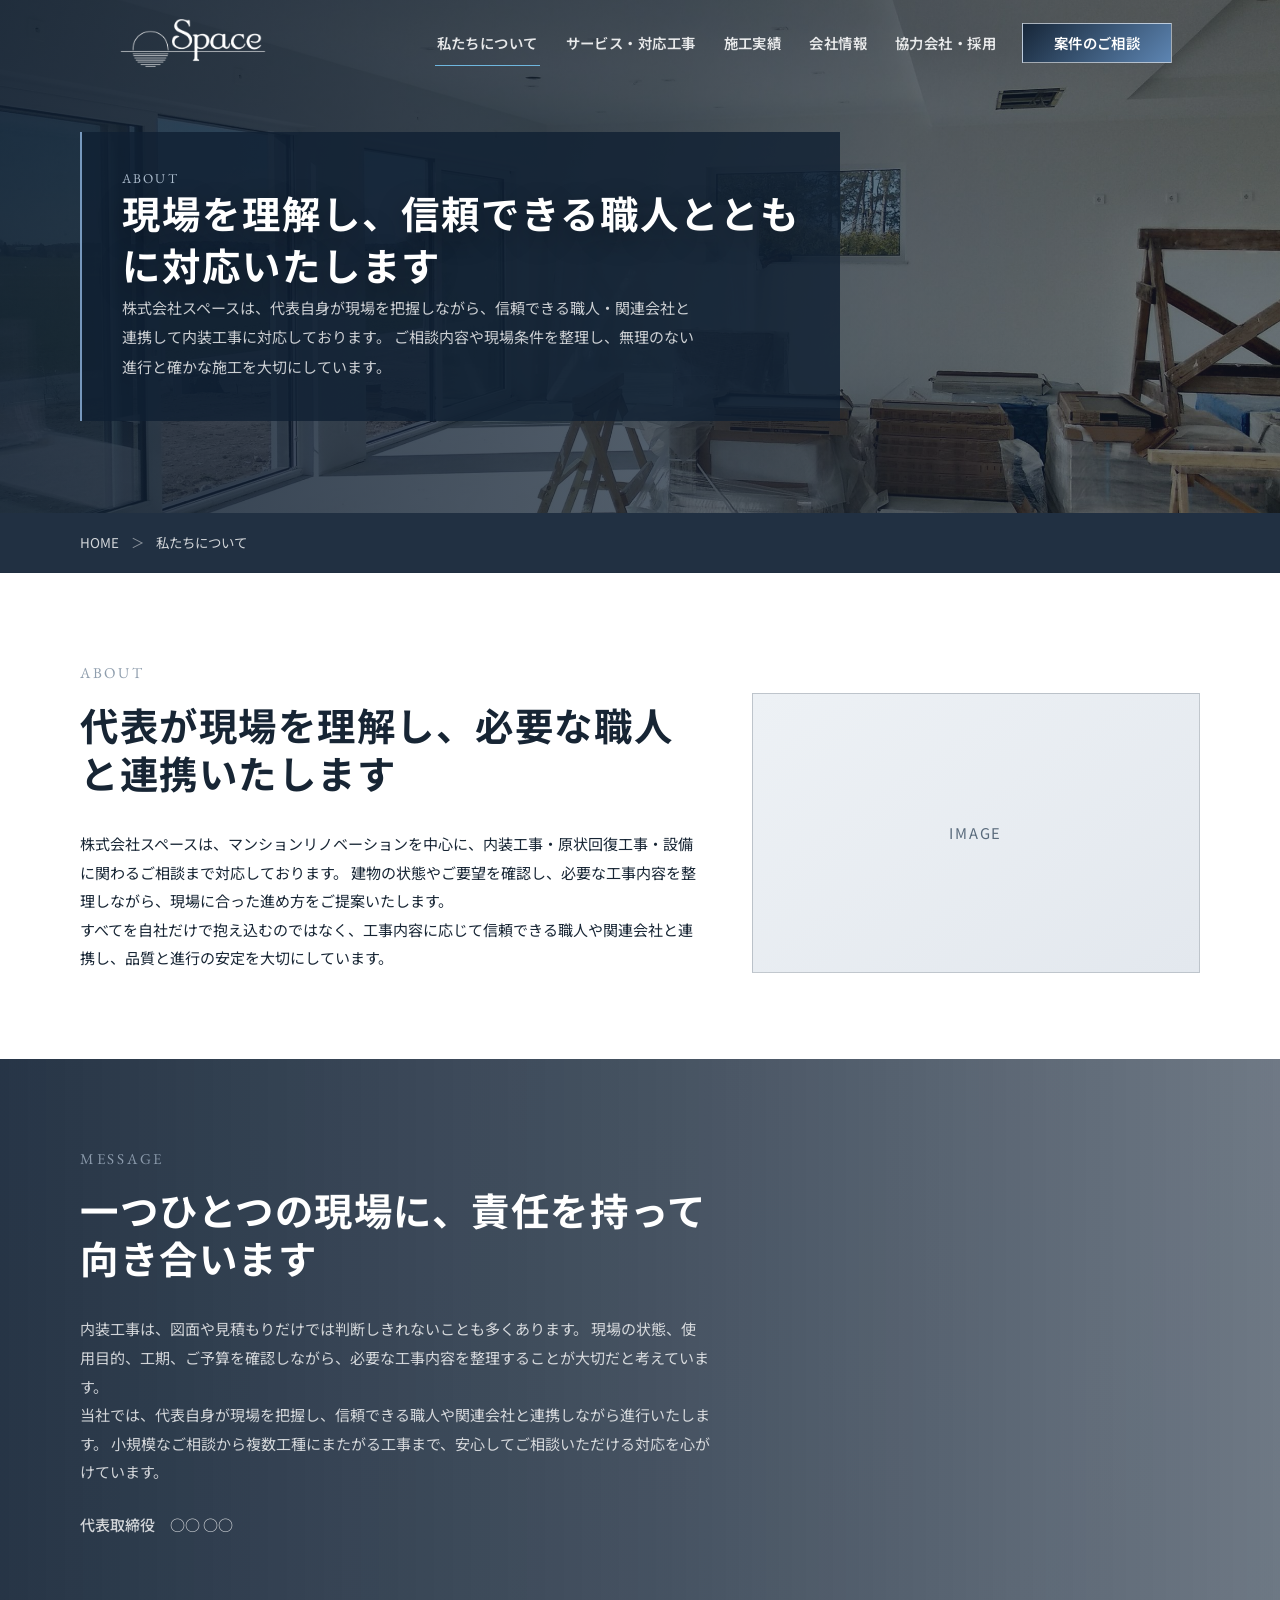
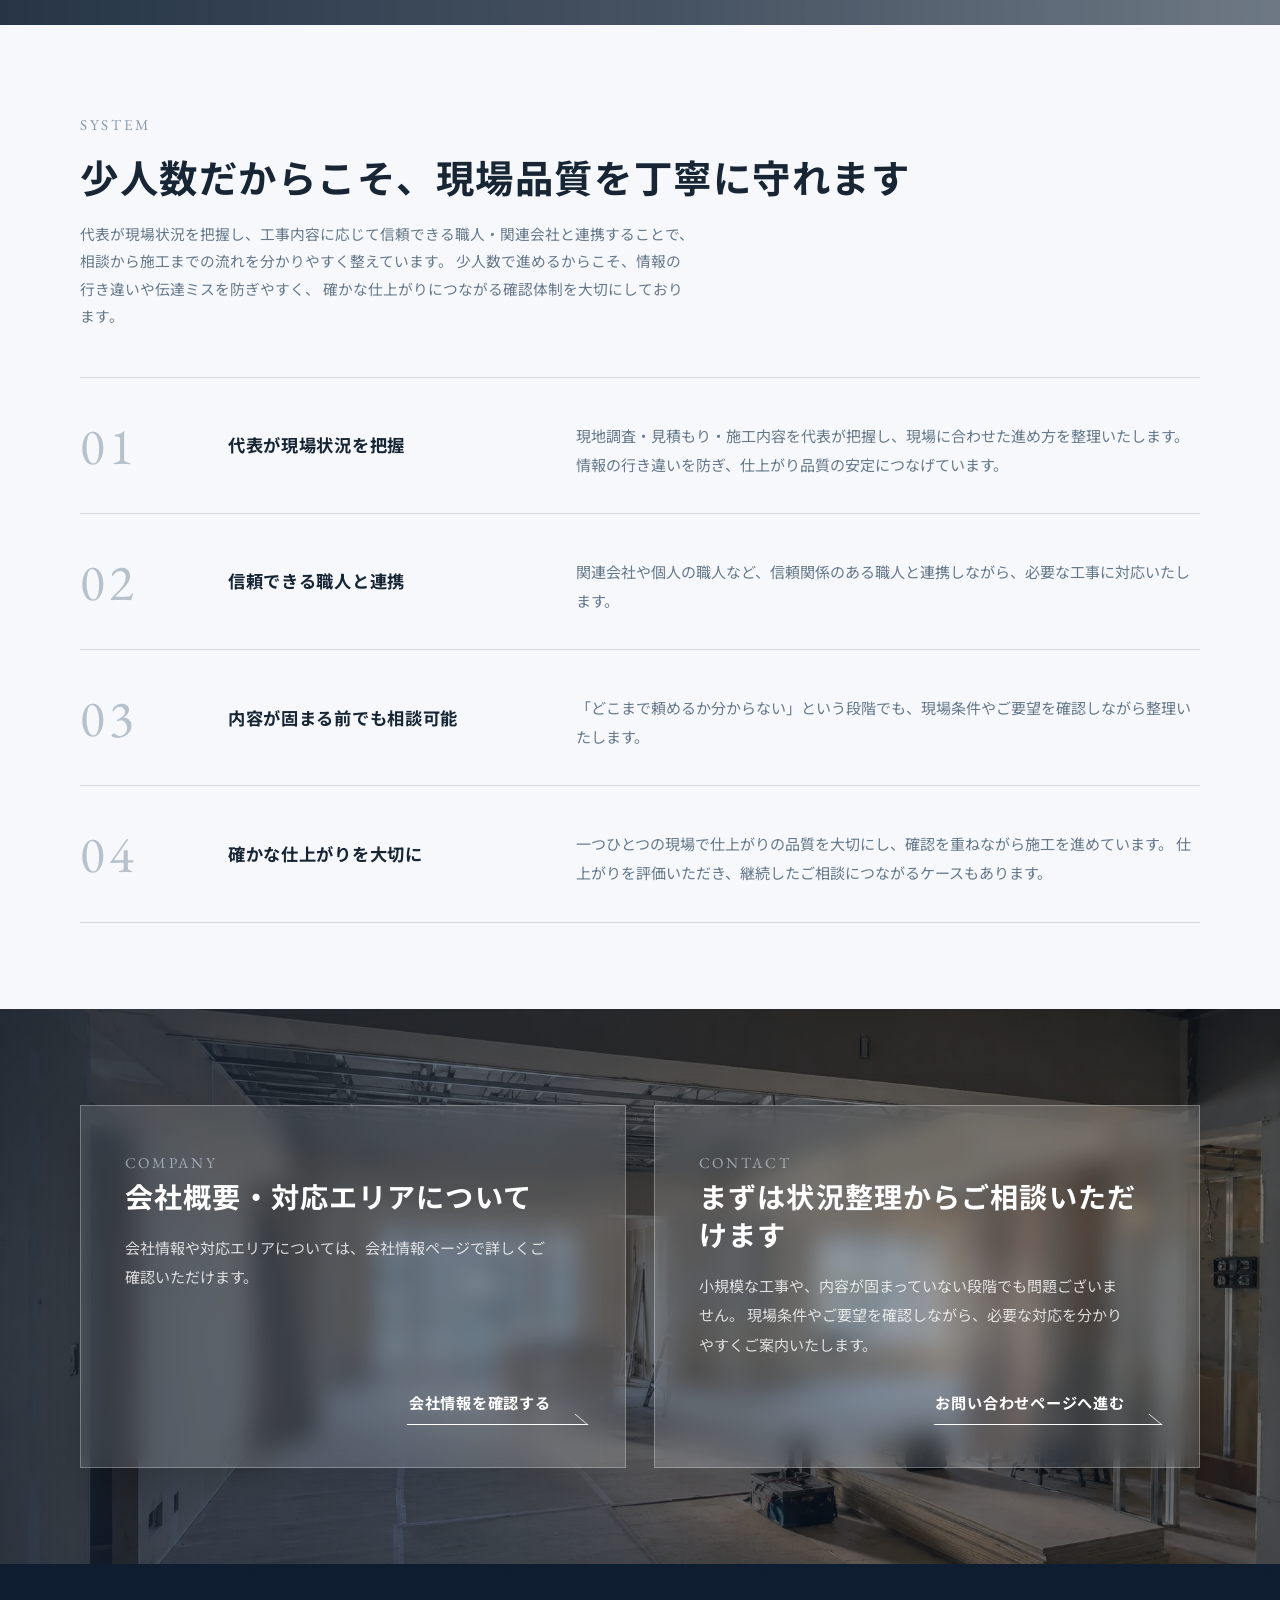
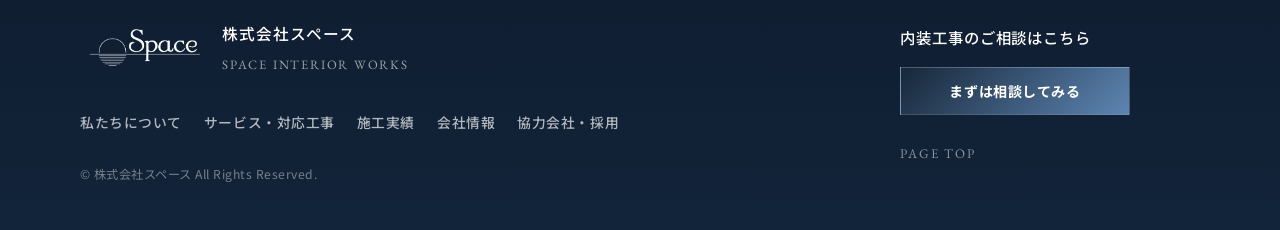
==== about.html @ f7c30cf3 "Add files via upload" ====
<!doctype html>
<html lang="ja">
  <head>
    <meta charset="UTF-8" />
    <meta name="viewport" content="width=device-width, initial-scale=1.0" />
    <title>私たちについて | 株式会社スペース</title>
    <meta
      name="description"
      content="株式会社スペースの現場対応の考え方や体制をご紹介します。ご相談前の不安を減らせるよう、丁寧で誠実な対応方針をお伝えいたします。"
    />

    <link rel="preconnect" href="https://fonts.googleapis.com" />
    <link rel="preconnect" href="https://fonts.gstatic.com" crossorigin />
    <link
      href="https://fonts.googleapis.com/css2?family=Noto+Sans+JP:wght@400;500;700&family=EB+Garamond:wght@400;500;700&display=swap"
      rel="stylesheet"
    />

    <link rel="icon" href="images/favicon/favicon.ico" sizes="any" />
    <link rel="icon" href="images/favicon/favicon.svg" type="image/svg+xml" />
    <link rel="apple-touch-icon" href="images/favicon/apple-touch-icon.png" />

    <link rel="stylesheet" href="css/reset.min.css" />
    <link rel="stylesheet" href="css/base.css" />
    <link rel="stylesheet" href="css/layout.css" />
    <link rel="stylesheet" href="css/components.css" />
    <link rel="stylesheet" href="css/pages.css" />
    <link rel="stylesheet" href="css/responsive.css" />
  </head>

  <body class="about-page">
    <div id="top"></div>
    <div class="page-noise" aria-hidden="true"></div>
    <div class="cursor-glow" aria-hidden="true"></div>

    <header class="site-header">
      <div class="container header-inner">
        <a href="index.html#top" class="brand" aria-label="トップへ戻る">
          <img
            src="images/logo-white.png"
            alt="株式会社スペース"
            class="brand-logo logo-white"
          />
          <img
            src="images/logo.png"
            alt="株式会社スペース"
            class="brand-logo logo-black"
          />
        </a>

        <button
          class="nav-toggle"
          aria-expanded="false"
          aria-controls="global-nav"
          aria-label="メニューを開閉"
        >
          <span></span><span></span><span></span>
        </button>

        <nav class="global-nav" id="global-nav">
          <a href="about.html" class="is-current">私たちについて</a>
          <a href="services.html">サービス・対応工事</a>
          <a href="works.html">施工実績</a>
          <a href="company.html">会社情報</a>
          <a href="partner-recruit.html">協力会社・採用</a>
          <a href="contact.html" class="nav-cta">案件のご相談</a>
        </nav>
      </div>
    </header>

    <main>
      <section class="page-hero page-hero-about">
        <div class="container">
          <div class="page-hero-inner reveal">
            <p class="page-intro-kicker">ABOUT</p>
            <h1 class="page-intro-title">
              現場を理解し、信頼できる職人とともに対応いたします
            </h1>
            <p class="page-intro-text">
              株式会社スペースは、代表自身が現場を把握しながら、信頼できる職人・関連会社と連携して内装工事に対応しております。
              ご相談内容や現場条件を整理し、無理のない進行と確かな施工を大切にしています。
            </p>
          </div>
        </div>
      </section>

      <nav class="breadcrumb" aria-label="パンくずリスト">
        <div class="container breadcrumb-inner">
          <a href="index.html">HOME</a>
          <span>私たちについて</span>
        </div>
      </nav>

      <section class="lower-section">
        <div class="container lower-intro-grid">
          <div>
            <div class="section-heading">
              <p class="eyebrow">ABOUT</p>
              <h2>代表が現場を理解し、必要な職人と連携いたします</h2>
            </div>
            <p>
              株式会社スペースは、マンションリノベーションを中心に、内装工事・原状回復工事・設備に関わるご相談まで対応しております。
              建物の状態やご要望を確認し、必要な工事内容を整理しながら、現場に合った進め方をご提案いたします。
            </p>
            <p>
              すべてを自社だけで抱え込むのではなく、工事内容に応じて信頼できる職人や関連会社と連携し、品質と進行の安定を大切にしています。
            </p>
          </div>

          <div class="image-placeholder" aria-label="画像仮枠">IMAGE</div>
        </div>
      </section>

      <section class="lower-section about-team-bg">
        <div class="container message-layout">
          <div class="message-text">
            <div class="section-heading">
              <p class="eyebrow">MESSAGE</p>
              <h2>一つひとつの現場に、責任を持って向き合います</h2>
            </div>
            <p>
              内装工事は、図面や見積もりだけでは判断しきれないことも多くあります。
              現場の状態、使用目的、工期、ご予算を確認しながら、必要な工事内容を整理することが大切だと考えています。
            </p>
            <p>
              当社では、代表自身が現場を把握し、信頼できる職人や関連会社と連携しながら進行いたします。
              小規模なご相談から複数工種にまたがる工事まで、安心してご相談いただける対応を心がけています。
            </p>
            <p class="message-sign">代表取締役　○○ ○○</p>
          </div>

          <div class="image-placeholder" aria-label="代表画像仮枠">IMAGE</div>
        </div>
      </section>

      <section class="lower-section lower-section-muted">
        <div class="container">
          <div class="section-heading">
            <p class="eyebrow">SYSTEM</p>
            <h2>少人数だからこそ、現場品質を丁寧に守れます</h2>
            <p>
              代表が現場状況を把握し、工事内容に応じて信頼できる職人・関連会社と連携することで、
              相談から施工までの流れを分かりやすく整えています。
              少人数で進めるからこそ、情報の行き違いや伝達ミスを防ぎやすく、
              確かな仕上がりにつながる確認体制を大切にしております。
            </p>
          </div>

          <div class="about-system-grid">
            <article>
              <span>01</span>
              <h3>代表が現場状況を把握</h3>
              <p>
                現地調査・見積もり・施工内容を代表が把握し、現場に合わせた進め方を整理いたします。
                情報の行き違いを防ぎ、仕上がり品質の安定につなげています。
              </p>
            </article>

            <article>
              <span>02</span>
              <h3>信頼できる職人と連携</h3>
              <p>
                関連会社や個人の職人など、信頼関係のある職人と連携しながら、必要な工事に対応いたします。
              </p>
            </article>

            <article>
              <span>03</span>
              <h3>内容が固まる前でも相談可能</h3>
              <p>
                「どこまで頼めるか分からない」という段階でも、現場条件やご要望を確認しながら整理いたします。
              </p>
            </article>

            <article>
              <span>04</span>
              <h3>確かな仕上がりを大切に</h3>
              <p>
                一つひとつの現場で仕上がりの品質を大切にし、確認を重ねながら施工を進めています。
                仕上がりを評価いただき、継続したご相談につながるケースもあります。
              </p>
            </article>
          </div>
        </div>
      </section>

      <section class="lower-next-cta lower-next-cta-about">
        <div class="container lower-next-cta-grid">
          <article class="lower-next-card reveal">
            <p class="eyebrow">COMPANY</p>
            <h2>会社概要・対応エリアについて</h2>
            <p>
              会社情報や対応エリアについては、会社情報ページで詳しくご確認いただけます。
            </p>
            <a href="company.html" class="arrow-link-underline">
              会社情報を確認する
            </a>
          </article>

          <article class="lower-next-card reveal delay-1">
            <p class="eyebrow">CONTACT</p>
            <h2>まずは状況整理からご相談いただけます</h2>
            <p>
              小規模な工事や、内容が固まっていない段階でも問題ございません。
              現場条件やご要望を確認しながら、必要な対応を分かりやすくご案内いたします。
            </p>
            <a href="contact.html" class="arrow-link-underline">
              お問い合わせページへ進む
            </a>
          </article>
        </div>
      </section>
    </main>

    <a href="#top" class="to-top" aria-label="ページ上部へ戻る">
      <span class="to-top-icon" aria-hidden="true">↑</span>
      <span class="to-top-text">TOP</span>
    </a>

    <footer class="site-footer">
      <div class="container footer-inner">
        <div class="footer-main">
          <div class="footer-brand">
            <img
              src="images/logo-white.png"
              class="footer-logo"
              alt="株式会社スペース"
            />
            <div class="footer-brand-text">
              <strong>株式会社スペース</strong>
              <p>SPACE INTERIOR WORKS</p>
            </div>
          </div>

          <nav class="footer-nav">
            <a href="about.html">私たちについて</a>
            <a href="services.html">サービス・対応工事</a>
            <a href="works.html">施工実績</a>
            <a href="company.html">会社情報</a>
            <a href="partner-recruit.html">協力会社・採用</a>
          </nav>

          <p class="footer-copy">© 株式会社スペース All Rights Reserved.</p>
        </div>

        <div class="footer-cta">
          <p>内装工事のご相談はこちら</p>
          <a href="contact.html" class="btn btn-primary">まずは相談してみる</a>
          <a href="#top" class="footer-top">PAGE TOP</a>
        </div>
      </div>
    </footer>

    <script src="js/main.js"></script>
  </body>
</html>
---- css/base.css ----
@charset "UTF-8";

:root {
  /* ベースカラー */
  --accent-blue: #2f7ebd;
  --accent-blue-soft: #6fb7df;

  /* グラデーション（信頼寄り） */
  --grad-soft: linear-gradient(
    120deg,
    #ffffff 0%,
    #eef7ff 35%,
    #f2f0ff 70%,
    #ffffff 100%
  );

  --grad-light: linear-gradient(120deg, #f7fbff 0%, #edf5fb 50%, #f6f3ff 100%);

  --grad-accent: linear-gradient(
    120deg,
    rgba(215, 244, 239, 0.7) 0%,
    rgba(232, 246, 255, 0.85) 40%,
    rgba(217, 216, 255, 0.65) 80%,
    #ffffff 100%
  );

  --bg: #f3f5f7;
  --bg-2: #e7ebef;
  --surface: rgba(255, 255, 255, 0.84);
  --surface-strong: #ffffff;
  --text: #172534;
  --muted: #66788a;
  --line: rgba(23, 37, 52, 0.1);
  --line-strong: rgba(23, 37, 52, 0.16);
  --primary: #c9d4de;
  --primary-deep: #5f748a;
  --navy: #102033;
  --navy-soft: #16304d;
  --shadow: 0 20px 48px rgba(16, 32, 51, 0.1);
  --shadow-soft: 0 10px 28px rgba(16, 32, 51, 0.07);
  --radius: 0px;
  --radius-lg: 0px;
  --container: min(1120px, calc(100% - 40px));
  --font-sans: "Noto Sans JP", sans-serif;
  --font-serif: "EB Garamond", "Garamond", "Times New Roman", serif;

  --fs-section-heading-h2: clamp(2rem, 3.2vw, 3.1rem);
  --fs-hero-title: clamp(2.6rem, 3.6vw, 4.2rem);
  --fs-page-title: clamp(2.2rem, 3.6vw, 3.4rem);
  --fs-social-title: clamp(1.45rem, 2.4vw, 1.9rem);
}

* {
  box-sizing: border-box;
}

html {
  scroll-behavior: smooth;
}

body {
  margin: 0;
  font-family: var(--font-sans);
  font-size: 15px;
  color: var(--text);
  background:
    radial-gradient(
      circle at top left,
      rgba(120, 138, 156, 0.1),
      transparent 30%
    ),
    linear-gradient(180deg, #f8f9fb 0%, #eef1f4 52%, #f3f5f7 100%);
  overflow-x: hidden;
  line-height: 1.75;
}

h1,
h2,
h3,
.section-heading h1,
.section-heading h2,
.page-intro-title,
.cta-final h2 {
  font-family: var(--font-sans);
  font-weight: 500;
  letter-spacing: 0.03em;
}

h1 {
  font-weight: 500;
}

h2 {
  font-weight: 500;
}

h3 {
  font-weight: 400;
}

p {
  line-height: 1.8;
}

a {
  color: inherit;
  text-decoration: none;
}

img {
  max-width: 100%;
  display: block;
}

button,
input,
select,
textarea {
  font: inherit;
}

button {
  cursor: pointer;
}

svg {
  width: 100%;
  height: 100%;
  display: block;
}

svg,
svg * {
  stroke: currentColor;
  stroke-width: 1.7;
  stroke-linecap: round;
  stroke-linejoin: round;
}

/* =========================
  共通テキスト
========================= */
.eyebrow {
  margin: 0 0 12px;
  font-family: var(--font-serif);
  font-size: 0.78rem;
  font-weight: 400;
  letter-spacing: 0.18em;
  color: var(--primary-deep);
  text-transform: uppercase;
  opacity: 0.7;
}

.section-heading {
  margin-bottom: 42px;
}

.section-heading h1 {
  margin: 0;
  font-size: var(--fs-page-title);
  line-height: 1.08;
  font-weight: 800;
  letter-spacing: 0.05em;
}

.section-heading h2 {
  margin: 0;
  font-size: var(--fs-section-heading-h2);
  line-height: 1.18;
  font-weight: 700;
  letter-spacing: 0.04em;
}

.section-heading p:not(.eyebrow) {
  margin-top: 16px;
  max-width: 78ch;
  font-size: 0.92rem;
  color: var(--muted);
  line-height: 1.85;
}

.section-heading p {
  font-size: 0.92rem;
}

.section-heading p,
.company-note,
.contact-subnote,
.form-note {
  text-wrap: pretty;
}
---- css/layout.css ----
@charset "UTF-8";

/* ===== layout.css ===== */

/* =========================
  レイアウト補助
========================= */
.hero-points li,
.partner-points li {
  display: flex;
  align-items: center;
  gap: 8px;
}

.faq-item h3 {
  display: flex;
  align-items: flex-start;
  gap: 10px;
}

/* =========================
  背景ノイズ
========================= */
.page-noise {
  position: fixed;
  inset: 0;
  pointer-events: none;
  opacity: 0.04;
  background-image: radial-gradient(#102033 0.5px, transparent 0.5px);
  background-size: 12px 12px;
  z-index: 0;
}

.cursor-glow {
  position: fixed;
  width: 240px;
  height: 240px;
  background: radial-gradient(
    circle,
    rgba(132, 180, 225, 0.16),
    transparent 68%
  );
  pointer-events: none;
  transform: translate(-50%, -50%);
  z-index: 0;
  opacity: 0.22;
  transition: opacity 0.2s ease;
}

.container {
  width: var(--container);
  margin: 0 auto;
  position: relative;
  z-index: 1;
}

/* =========================
  基本セクション余白
========================= */
.section {
  padding: 104px 0;
}

.section-sm {
  padding: 64px 0 80px;
}

.strength {
  padding: 84px 0;
  background: linear-gradient(180deg, #ffffff 0%, #f8fafc 100%);
}

.cta-final {
  padding: 104px 0 64px;
  text-align: center;
}

/* =========================
  ページ冒頭共通
========================= */
.page-intro-layout {
  display: grid;
  grid-template-columns: 1.05fr 0.95fr;
  gap: 36px;
  align-items: center;
  margin-top: 30px;
}

.page-intro-copy {
  display: flex;
  flex-direction: column;
  gap: 14px;
  min-width: 0;
}

.page-intro-kicker {
  margin: 0 0 2px;
  font-family: var(--font-serif);
  font-size: 0.84rem;
  line-height: 1;
  letter-spacing: 0.16em;
  color: var(--primary-deep);
  text-transform: uppercase;
}

.page-intro-title {
  margin: 0;
  font-size: 2.4rem;
  line-height: 1.35;
  font-weight: 700;
  letter-spacing: 0.05em;
  color: var(--text);
}

.page-intro-text {
  margin: 2px 0 0;
  max-width: 72ch;
  color: var(--muted);
  line-height: 1.95;
}

.page-intro-visual {
  position: relative;
  min-height: 340px;
  overflow: hidden;
  background: rgba(255, 255, 255, 0.72);
  border: 1px solid rgba(255, 255, 255, 0.88);
  box-shadow: var(--shadow-soft);
}

.page-intro-visual img {
  width: 100%;
  height: 100%;
  min-height: 340px;
  object-fit: cover;
  display: block;
}

/* =========================
  ヘッダー
========================= */
.site-header {
  position: fixed;
  top: 0;
  left: 0;
  width: 100%;
  z-index: 100;
  padding: 0 20px;
  background: transparent;
  border-bottom: none;
  box-shadow: none;
  backdrop-filter: none;
  transition:
    top 0.35s ease,
    background 0.35s ease,
    box-shadow 0.35s ease;
}

.site-header.is-scrolled {
  top: 0;
  background: rgba(229, 232, 235, 0.82);
  backdrop-filter: blur(18px) saturate(140%);
  -webkit-backdrop-filter: blur(18px) saturate(140%);
  box-shadow: 0 8px 24px rgba(16, 32, 51, 0.08);
}

.header-inner {
  position: relative;
  display: flex;
  align-items: center;
  justify-content: space-between;
  min-height: 86px;
  gap: 34px;
  padding: 0 28px;
  background: transparent;
  transition:
    min-height 0.35s ease,
    padding 0.35s ease,
    gap 0.35s ease,
    background 0.35s ease,
    border-color 0.35s ease,
    box-shadow 0.35s ease,
    backdrop-filter 0.35s ease;
}

.site-header.is-scrolled .header-inner {
  min-height: 66px;
  max-width: none;
  width: var(--container);
  margin: 0 auto;
  padding: 0;
  background: transparent;
  border: none;
  box-shadow: none;
  backdrop-filter: none;
  -webkit-backdrop-filter: none;
}

.brand {
  display: flex;
  align-items: center;
  flex-shrink: 0;
  max-width: 240px;
  padding-right: 8px;
}

.brand-logo {
  width: 100%;
  max-width: 170px;
  height: auto;
  display: block;
  transition: max-width 0.35s ease;
}

.logo-black {
  display: none;
}

.site-header.is-scrolled .logo-white {
  display: none;
}

.site-header.is-scrolled .logo-black {
  display: block;
}

.site-header.is-scrolled .brand-logo {
  max-width: 150px;
}

/* ナビ */
.global-nav {
  display: flex;
  align-items: center;
  justify-content: flex-end;
  gap: 24px;
  flex: 1;
}

.global-nav a {
  position: relative;
  display: inline-flex;
  align-items: center;
  min-height: 40px;
  padding: 0 2px;
  font-size: 0.9rem;
  font-weight: 600;
  letter-spacing: 0.03em;
  white-space: nowrap;
  color: rgba(255, 255, 255, 0.88);
  transition:
    color 0.28s ease,
    opacity 0.28s ease;
}

.global-nav a:not(.nav-cta)::after {
  content: "";
  position: absolute;
  left: 0;
  bottom: -3px;
  width: 0;
  height: 1px;
  background: var(--accent-blue-soft);
  transition: width 0.28s ease;
}

.global-nav a:not(.nav-cta):hover::after,
.global-nav a:not(.nav-cta).is-current::after {
  width: 100%;
}

.global-nav a:not(.nav-cta):hover {
  color: #ffffff;
}

/* スクロール後 */
.site-header.is-scrolled .global-nav {
  gap: 22px;
}

.site-header.is-scrolled .global-nav a {
  color: rgba(23, 37, 52, 0.82);
}

.site-header.is-scrolled .global-nav a:not(.nav-cta):hover,
.site-header.is-scrolled .global-nav a:not(.nav-cta).is-current {
  color: #172534;
}

/* ヘッダーCTA */
.nav-cta {
  display: inline-flex;
  align-items: center;
  justify-content: center;
  min-height: 44px;
  padding: 0 26px;
  min-width: 150px;
  line-height: 1;
  font-weight: 700;
  letter-spacing: 0.06em;
  color: #ffffff !important;
  background: linear-gradient(135deg, #172739, #5d85b2);
  border: 1px solid rgba(255, 255, 255, 0.6);
  transition:
    transform 0.28s ease,
    box-shadow 0.28s ease,
    background 0.28s ease,
    border-color 0.28s ease;
}

.nav-cta:hover {
  transform: translateY(-2px);
  box-shadow: 0 14px 28px rgba(16, 32, 51, 0.18);
  background: linear-gradient(135deg, #0f1d30, #6d97c6);
  border-color: rgba(255, 255, 255, 0.9);
}

.site-header.is-scrolled .nav-cta {
  min-height: 40px;
  padding: 0 18px;
  background: linear-gradient(135deg, #172739, #5d85b2);
  border: 1px solid rgba(255, 255, 255, 0.2);
  box-shadow: 0 10px 24px rgba(16, 32, 51, 0.14);
}

.site-header.is-scrolled .nav-cta:hover {
  transform: translateY(-2px);
  box-shadow: 0 16px 32px rgba(16, 32, 51, 0.2);
  background: linear-gradient(135deg, #0f1d30, #6d97c6);
}

/* SP用ボタンは今は非表示 */
.nav-toggle {
  display: none;
  width: 46px;
  height: 46px;
  border: 1px solid rgba(16, 32, 51, 0.1);
  background: #ffffff;
  box-shadow: var(--shadow-soft);
  flex-shrink: 0;
}

.nav-toggle span {
  display: block;
  width: 18px;
  height: 2px;
  background: var(--navy);
  margin: 4px auto;
  transition: 0.3s ease;
}

/* =========================
  グリッド共通
========================= */
.stats-grid,
.service-grid,
.works-grid,
.recruit-cards,
.about-grid,
.company-panels {
  display: grid;
  gap: 24px;
}

.stats-grid {
  grid-template-columns: repeat(3, 1fr);
  align-items: stretch;
}

.about-grid {
  grid-template-columns: repeat(2, 1fr);
}

.service-grid {
  grid-template-columns: repeat(3, 1fr);
  margin-top: 32px;
  align-items: stretch;
}

.works-grid {
  margin-top: 40px;
  grid-template-columns: repeat(3, 1fr);
}

.company-panels {
  grid-template-columns: repeat(2, 1fr);
  align-items: stretch;
}

.company-panels > * {
  min-height: 100%;
}

.recruit-cards {
  grid-template-columns: repeat(2, 1fr);
}

/* =========================
  フッター
========================= */
.site-footer {
  background: linear-gradient(180deg, #0f1d30 0%, #12243a 100%);
  color: #ffffff;
  padding: 56px 0 44px;
}

.footer-inner {
  display: grid;
  grid-template-columns: 1fr 300px;
  gap: 56px;
  align-items: start;
}

.footer-main {
  display: flex;
  flex-direction: column;
  align-items: flex-start;
}

.footer-brand {
  display: flex;
  align-items: center;
  gap: 12px;
}

.footer-logo {
  width: 130px;
  height: auto;
  display: block;
  margin: 0;
  object-fit: contain;
}

.footer-brand-text strong {
  display: block;
  font-size: 0.98rem;
  font-weight: 500;
  letter-spacing: 0.06em;
  color: #ffffff;
}

.footer-brand-text p {
  margin: 6px 0 0;
  font-family: var(--font-serif);
  font-size: 0.8rem;
  letter-spacing: 0.14em;
  color: rgba(255, 255, 255, 0.58);
}

.footer-nav {
  display: flex;
  flex-wrap: wrap;
  gap: 14px 22px;
  margin-top: 34px;
}

.footer-nav a {
  position: relative;
  font-size: 0.86rem;
  font-weight: 500;
  letter-spacing: 0.04em;
  color: rgba(255, 255, 255, 0.68);
  transition: color 0.28s ease;
}

.footer-nav a::after {
  content: "";
  position: absolute;
  left: 0;
  bottom: -5px;
  width: 0;
  height: 1px;
  background: rgba(158, 199, 243, 0.8);
  transition: width 0.28s ease;
}

.footer-nav a:hover {
  color: #ffffff;
}

.footer-nav a:hover::after {
  width: 100%;
}

.footer-copy {
  margin: 30px 0 0;
  font-size: 0.76rem;
  letter-spacing: 0.04em;
  color: rgba(255, 255, 255, 0.42);
}

.footer-cta {
  display: flex;
  flex-direction: column;
  align-items: flex-start;
  padding-top: 4px;
}

.footer-cta p {
  margin: 0 0 16px;
  font-size: 0.96rem;
  font-weight: 500;
  letter-spacing: 0.06em;
  color: #ffffff;
}

.footer-cta .btn {
  width: 100%;
  max-width: 230px;
  min-height: 48px;
  padding: 0 22px;
  font-size: 0.88rem;
}

.footer-top {
  display: inline-flex;
  margin-top: 28px;
  font-family: var(--font-serif);
  font-size: 0.82rem;
  letter-spacing: 0.14em;
  color: rgba(255, 255, 255, 0.52);
  transition:
    color 0.28s ease,
    transform 0.28s ease;
}

.footer-top:hover {
  color: #ffffff;
  transform: translateY(-2px);
}

/* =========================
  スクロール表示
========================= */
.reveal {
  opacity: 0;
  transform: translateY(24px);
  transition:
    opacity 0.8s ease,
    transform 0.8s ease;
}

.reveal.is-visible {
  opacity: 1;
  transform: translateY(0);
}

.delay-1 {
  transition-delay: 0.12s;
}

.delay-2 {
  transition-delay: 0.24s;
}

/* Legacy/common utility aliases */
.grid-2,
.grid-3,
.grid-4 {
  display: grid;
  gap: 24px;
  align-items: stretch;
}

.grid-2 {
  grid-template-columns: repeat(2, minmax(0, 1fr));
}

.grid-3 {
  grid-template-columns: repeat(3, minmax(0, 1fr));
}

.grid-4 {
  grid-template-columns: repeat(4, minmax(0, 1fr));
}
---- css/components.css ----
@charset "UTF-8";

/* ===== components.css ===== */

/* =========================
  共通アイコン（主にinline SVG用: .card-icon）
========================= */
.card-icon {
  width: 32px;
  height: 32px;
  color: var(--primary-deep);
  margin-bottom: 16px;
  transition:
    color 0.28s ease,
    transform 0.28s ease,
    opacity 0.28s ease;
}

.card-icon img {
  width: 32px;
  height: 32px;
  display: block;
}

.card-icon svg {
  width: 100%;
  height: 100%;
  display: block;
  stroke: currentColor;
  fill: none;
  stroke-width: 1.7;
  stroke-linecap: round;
  stroke-linejoin: round;
}

.mini-icon {
  width: 16px;
  height: 16px;
  color: var(--primary-deep);
  flex: 0 0 auto;
}

.mini-icon img {
  width: 16px;
  height: 16px;
  display: block;
}

.btn-icon {
  width: 18px;
  height: 18px;
  display: inline-flex;
  align-items: center;
  justify-content: center;
  flex-shrink: 0;
  color: currentColor;
  transition:
    color 0.28s ease,
    transform 0.28s ease,
    opacity 0.28s ease;
}

.btn-icon svg {
  width: 100%;
  height: 100%;
  display: block;
  stroke: currentColor;
  fill: none;
  stroke-width: 1.7;
  stroke-linecap: round;
  stroke-linejoin: round;
}

.faq-icon {
  width: 18px;
  height: 18px;
  flex: 0 0 auto;
  margin-top: 3px;
  color: var(--primary-deep);
}

.faq-icon img {
  width: 18px;
  height: 18px;
  display: block;
}

.social-icon {
  width: 18px;
  height: 18px;
  display: inline-flex;
  align-items: center;
  justify-content: center;
  color: currentColor;
  flex-shrink: 0;
  transition:
    color 0.28s ease,
    transform 0.28s ease,
    opacity 0.28s ease;
}

.social-icon svg {
  width: 100%;
  height: 100%;
  fill: currentColor;
  stroke: none;
}

main > .section:first-of-type {
  padding-top: 64px;
}

/* =========================
  ボタン / CTA hover統一
========================= */
.btn {
  position: relative;
  display: inline-flex;
  align-items: center;
  justify-content: center;
  min-height: 54px;
  padding: 0 24px;
  border: 1px solid transparent;
  font-size: 0.9rem;
  font-weight: 700;
  letter-spacing: 0.04em;
  line-height: 1;
  transition:
    transform 0.3s ease,
    box-shadow 0.3s ease,
    background 0.3s ease,
    border-color 0.3s ease,
    color 0.3s ease;
}

.btn:hover {
  transform: translateY(-3px);
  box-shadow: 0 18px 36px rgba(16, 32, 51, 0.2);
}

.btn-primary {
  color: #ffffff;
  background: linear-gradient(135deg, #172739, #5d85b2);
  border-color: rgba(255, 255, 255, 0.18);
}

.btn-primary:hover {
  color: #ffffff;
  background: linear-gradient(135deg, #0f1d30, #6d97c6);
  border-color: rgba(255, 255, 255, 0.28);
}

.btn-secondary {
  color: #102033;
  background: rgba(255, 255, 255, 0.94);
  border-color: rgba(255, 255, 255, 0.55);
  box-shadow: 0 10px 26px rgba(16, 32, 51, 0.16);
}

.btn-secondary:hover {
  color: #102033;
  background: #ffffff;
  border-color: rgba(255, 255, 255, 0.9);
}

/* =========================
  右下TOPボタン
========================= */
.to-top {
  position: fixed;
  right: 28px;
  bottom: 28px;
  z-index: 90;

  width: 54px;
  height: 54px;

  display: inline-flex;
  flex-direction: column;
  align-items: center;
  justify-content: center;
  gap: 4px;

  color: #ffffff;
  background: linear-gradient(135deg, #172739, #5d85b2);
  border: 1px solid rgba(255, 255, 255, 0.32);
  box-shadow: 0 14px 30px rgba(16, 32, 51, 0.22);

  opacity: 0;
  visibility: hidden;
  pointer-events: none;
  transform: translateY(10px);

  transition:
    opacity 0.3s ease,
    visibility 0.3s ease,
    transform 0.3s ease,
    box-shadow 0.3s ease,
    background 0.3s ease;
}

.to-top.is-show {
  opacity: 1;
  visibility: visible;
  pointer-events: auto;
  transform: translateY(0);
}

.to-top-icon {
  display: block;
  font-size: 1rem;
  line-height: 1;
  transform: translateY(1px);
  animation: toTopArrow 1.6s ease-in-out infinite;
}

.to-top-text {
  font-family: var(--font-serif);
  font-size: 0.66rem;
  line-height: 1;
  letter-spacing: 0.12em;
}

.to-top:hover {
  transform: translateY(-3px);
  background: linear-gradient(135deg, #0f1d30, #6d97c6);
  box-shadow: 0 18px 38px rgba(16, 32, 51, 0.28);
}

@keyframes toTopArrow {
  0%,
  100% {
    transform: translateY(1px);
  }

  50% {
    transform: translateY(-3px);
  }
}

/* =========================
  カード共通
========================= */
.stat-card,
.glass-card,
.service-card,
.work-card,
.info-card,
.recruit-card,
.contact-form,
.cta-panel,
.social-strip {
  background: rgba(255, 255, 255, 0.78);
  border: 1px solid rgba(255, 255, 255, 0.86);
  box-shadow: var(--shadow-soft);
  backdrop-filter: blur(14px);
}

.stat-card,
.glass-card,
.service-card,
.info-card,
.recruit-card {
  transition:
    transform 0.25s ease,
    box-shadow 0.25s ease,
    border-color 0.25s ease;
}

.stat-card:hover,
.glass-card:hover,
.service-card:hover,
.info-card:hover,
.recruit-card:hover {
  transform: translateY(-4px);
  box-shadow: 0 18px 34px rgba(16, 32, 51, 0.12);
  border-color: rgba(93, 133, 178, 0.18);
}

.stat-card:hover .card-icon,
.glass-card:hover .card-icon,
.service-card:hover .card-icon,
.info-card:hover .card-icon,
.recruit-card:hover .card-icon {
  color: var(--navy);
  transform: translateY(-2px);
}

.stat-card {
  display: grid;
  align-content: start;
  gap: 10px;
  min-height: 100%;
  padding: 30px 30px 28px;
}

.stat-card span {
  display: inline-block;
  margin-bottom: 6px;
  font-family: var(--font-serif);
  font-size: 1.55rem;
  line-height: 1;
  letter-spacing: 0.08em;
  font-weight: 400;
  color: rgba(93, 133, 178, 0.88);
  font-variant-numeric: lining-nums;
}

.stat-card h2 {
  margin: 0;
  font-size: 1.24rem;
  font-weight: 800;
}

.stat-card p {
  margin-top: 2px;
  color: var(--muted);
  line-height: 1.8;
}

.split-section {
  display: grid;
  gap: 30px;
}

.glass-card,
.info-card,
.recruit-card {
  padding: 30px;
}

.glass-card h3,
.service-card h3,
.info-card h3,
.recruit-card h3,
.work-content h3 {
  margin: 0 0 10px;
  font-weight: 700;
  font-size: 1.08rem;
  line-height: 1.5;
  letter-spacing: 0.04em;
}

.service-card h3,
.info-card h3,
.glass-card h3,
.recruit-card h3 {
  color: var(--text);
}

.glass-card p,
.glass-card li,
.service-card p,
.work-content p,
.info-card p,
.recruit-card p {
  font-size: 0.92rem;
  line-height: 1.8;
  color: var(--muted);
}

.glass-card p,
.info-card p,
.service-card p,
.recruit-card p,
.work-content p {
  margin-top: 0;
}

.service-card p,
.info-card p,
.glass-card p {
  font-size: 0.92rem;
}

.glass-card ul,
.info-card ul,
.service-card ul,
.strength-list ul {
  margin: 12px 0 0;
  padding-left: 1.1rem;
}

.info-card li,
.service-card li,
.glass-card li {
  color: var(--muted);
  line-height: 1.9;
}

.service-card p,
.service-card li,
.info-card p,
.info-card li,
.glass-card p,
.glass-card li,
.recruit-card p,
.recruit-card li {
  color: var(--muted);
}

.service-card {
  padding: 30px;
  position: relative;
  overflow: hidden;
  display: flex;
  flex-direction: column;
  background: #f9fbfc;
  border: 1px solid rgba(16, 32, 51, 0.08);
  box-shadow: 0 10px 24px rgba(16, 32, 51, 0.06);
}

.service-card::before {
  content: "";
  position: absolute;
  inset: 0;
  background: linear-gradient(
    180deg,
    rgba(93, 133, 178, 0.06),
    transparent 42%
  );
  pointer-events: none;
}

.service-index {
  display: inline-block;
  margin-bottom: 18px;
  font-family: var(--font-serif);
  font-size: 1.2rem;
  line-height: 1;
  font-weight: 400;
  letter-spacing: 0.08em;
  color: rgba(93, 133, 178, 0.82);
}

.service-card .btn {
  margin-top: auto;
  align-self: flex-start;
}

.service-card .hero-points {
  margin: 18px 0 24px;
  padding: 0;
  list-style: none;
  display: grid;
  gap: 8px;
}

.service-card .hero-points li {
  color: var(--muted);
  line-height: 1.8;
}

#services .btn-secondary {
  background: #ffffff;
  border-color: rgba(16, 32, 51, 0.12);
  color: var(--navy);
  box-shadow: 0 8px 22px rgba(16, 32, 51, 0.06);
}

#services .btn-secondary:hover {
  background: #f5f8fb;
  border-color: rgba(93, 133, 178, 0.26);
}

#services .hero-actions .btn-secondary {
  background: #172739;
  color: #ffffff;
  border-color: #172739;
  box-shadow: 0 10px 24px rgba(16, 32, 51, 0.14);
}

#services .hero-actions .btn-secondary:hover {
  background: #24384f;
  border-color: #24384f;
}

/* =========================
  CTA
========================= */

.cta-final h2 {
  font-size: clamp(1.9rem, 2.8vw, 2.4rem);
  font-weight: 700;
  line-height: 1.25;
  letter-spacing: 0.04em;
  margin-bottom: 14px;
}

.cta-final p {
  color: #607287;
  margin-bottom: 0;
  font-size: 0.92rem;
  line-height: 1.95;
}

.cta-final p + p {
  margin-top: 14px;
}

.cta-points {
  display: flex;
  flex-wrap: wrap;
  align-items: stretch;
  gap: 12px;
  margin: 26px 0 34px;
}

.cta-points p {
  position: relative;
  display: flex;
  align-items: center;
  min-height: 58px;
  margin: 0;
  padding: 12px 18px 12px 38px;
  font-size: 0.88rem;
  font-weight: 700;
  line-height: 1.6;
  color: #5f748a;
  background: rgba(255, 255, 255, 0.54);
  border: 1px solid rgba(93, 133, 178, 0.18);
  min-width: 280px;
}

.cta-points p + p {
  margin-top: 0;
}

.cta-points p::before {
  content: "";
  position: absolute;
  left: 18px;
  top: 50%;
  width: 7px;
  height: 7px;
  background: linear-gradient(135deg, #172739, #5d85b2);
  transform: translateY(-50%) rotate(45deg);
}

#contact.cta-final .cta-points + p {
  margin-top: 0;
}

.cta-final .container {
  max-width: 860px;
}

.cta-sub {
  margin: 0 0 20px;
  font-size: 0.95rem;
  font-weight: 700;
  color: var(--primary-deep);
  letter-spacing: 0.04em;
}

.cta-buttons {
  display: flex;
  gap: 14px;
  justify-content: center;
  flex-wrap: wrap;
  margin-top: 28px;
}

.cta-final .cta-buttons {
  margin-top: 8px;
}

.cta-final .cta-buttons .btn {
  min-width: 240px;
  padding-inline: 32px;
}

.heading-no-margin {
  margin-bottom: 0;
}

.cta-note {
  margin-top: 18px;
  font-size: 0.8rem;
  line-height: 1.8;
  color: var(--muted);
}

#contact.cta-final .container > p:not(.eyebrow):not(.cta-sub):not(.cta-note) {
  max-width: 82ch;
  margin-left: 0;
  margin-right: 0;
}

#contact.cta-final {
  text-align: left;
}

#contact.cta-final .container {
  max-width: 920px;
}

#contact.cta-final .cta-buttons {
  justify-content: flex-start;
  margin-top: 34px;
}

#contact.cta-final .cta-note {
  margin-top: 24px;
}

#contact.cta-final .eyebrow {
  margin-left: 0;
}

/* =========================
  会社情報 / 理由 / パートナー
========================= */
.company-grid,
.recruit-grid,
.contact-grid {
  display: grid;
  gap: 28px;
}

.company-note {
  margin-top: 12px;
  max-width: 62ch;
  color: var(--muted);
  line-height: 1.9;
  font-size: 0.96rem;
}

.info-card dl {
  margin-top: 10px;
}

.info-card dl div {
  display: grid;
  grid-template-columns: 100px 1fr;
  gap: 14px;
  padding: 12px 0;
  border-bottom: 1px solid var(--line);
}

.info-card dt {
  font-weight: 700;
}

.info-card dd {
  color: var(--muted);
}

.strength h2 {
  font-size: var(--fs-section-heading-h2);
  font-weight: 800;
  margin-bottom: 0;
  line-height: 1.08;
  letter-spacing: 0.04em;
}

.strength-list {
  display: flex;
  flex-direction: column;
  gap: 36px;
  list-style: decimal;
  padding: 0;
  margin: 42px 0 0;
}

.strength-item {
  border-left: 1px solid rgba(16, 32, 51, 0.14);
  padding-left: 32px;
}

.strength-number {
  margin: 0 0 12px;
  font-family: var(--font-serif);
  font-size: 1.15rem;
  line-height: 1;
  letter-spacing: 0.08em;
  color: rgba(16, 32, 51, 0.46);
}

.strength-item strong {
  display: block;
  margin-bottom: 12px;
  font-weight: 800;
  font-size: 1.16rem;
  line-height: 1.75;
  letter-spacing: 0.01em;
}

.strength-item p:not(.strength-number) {
  margin: 0;
  color: #607287;
  line-height: 2;
  max-width: 720px;
}

.accent-section {
  background: linear-gradient(
    180deg,
    rgba(127, 180, 232, 0.08),
    rgba(255, 255, 255, 0)
  );
}

.cta-panel {
  padding: 34px;
  display: flex;
  align-items: center;
  justify-content: space-between;
  gap: 24px;
}

.cta-panel p {
  margin-top: 12px;
  color: var(--muted);
  line-height: 1.9;
}

.partner-points {
  display: flex;
  flex-wrap: wrap;
  gap: 10px;
  margin: 22px 0 0;
  padding: 0;
  list-style: none;
}

.partner-points li {
  padding: 10px 14px;
  border: 1px solid var(--line);
  background: rgba(255, 255, 255, 0.64);
  font-size: 0.88rem;
}

/* =========================
  採用 / SNS / FAQ / CONTACT
========================= */
.social-strip {
  padding: 28px 30px;
  display: flex;
  align-items: center;
  justify-content: space-between;
  gap: 24px;
}

.social-strip h2 {
  margin: 0;
  font-size: var(--fs-social-title);
  line-height: 1.2;
}

.social-links {
  display: flex;
  flex-wrap: wrap;
  gap: 12px;
}

.social-links a {
  display: inline-flex;
  align-items: center;
  gap: 10px;
  padding: 12px 16px;
  background: #fff;
  border: 1px solid var(--line);
  transition:
    background 0.25s ease,
    border-color 0.25s ease,
    color 0.25s ease,
    transform 0.25s ease,
    box-shadow 0.25s ease;
}

.social-links a:hover {
  background: #f7fbff;
  border-color: rgba(93, 133, 178, 0.28);
  color: var(--navy);
  transform: translateY(-2px);
  box-shadow: 0 10px 24px rgba(16, 32, 51, 0.08);
}

.social-links a:hover .social-icon {
  transform: scale(1.06);
}

.faq {
  padding: 84px 0;
}

.faq h2 {
  font-size: 2rem;
  font-weight: 800;
  margin-bottom: 0;
}

.faq-item {
  margin-bottom: 24px;
  padding: 22px 24px;
  background: rgba(255, 255, 255, 0.8);
  border: 1px solid rgba(255, 255, 255, 0.88);
  box-shadow: var(--shadow-soft);
}

.faq-item p {
  color: #607287;
  line-height: 1.85;
}

/* =========================
  背景画像
========================= */
.section-bg {
  position: relative;
  overflow: hidden;
}

.section-bg > .container {
  position: relative;
  z-index: 1;
}

.section-bg::before {
  content: "";
  position: absolute;
  inset: 0;
  z-index: 0;
  pointer-events: none;
  background-repeat: no-repeat;
  background-size: cover;
}

.bg-about::before {
  background-image:
    linear-gradient(rgba(16, 32, 51, 0.38), rgba(16, 32, 51, 0.38)),
    url("../images/bg/about-bg-pc.jpg");
  background-position: center center;
}

.bg-about .glass-card {
  background: rgba(255, 255, 255, 0.12);
  border: 1px solid rgba(255, 255, 255, 0.24);
  box-shadow: 0 18px 40px rgba(15, 29, 45, 0.18);
  backdrop-filter: blur(10px);
}

.bg-about .glass-card h3 {
  color: #ffffff;
}

.bg-about .glass-card p {
  color: rgba(255, 255, 255, 0.82);
}

.bg-cta::before {
  background-image:
    linear-gradient(rgba(20, 30, 44, 0.58), rgba(20, 30, 44, 0.58)),
    url("../images/bg/cta-bg-pc.jpg");
  background-position: center center;
}

.bg-partner::before {
  background-image:
    linear-gradient(rgba(16, 32, 51, 0.58), rgba(16, 32, 51, 0.58)),
    url("../images/bg/partner-bg-pc.jpg");
  background-position: center center;
}

.bg-partner .cta-panel {
  background: rgba(255, 255, 255, 0.78);
  backdrop-filter: blur(10px);
}

.bg-services::before {
  background-image:
    linear-gradient(rgba(14, 24, 36, 0.62), rgba(14, 24, 36, 0.62)),
    url("../images/tools-construction.jpg");
  background-position: center center;
}

.card {
  background: rgba(255, 255, 255, 0.86);
  border: 1px solid rgba(16, 32, 51, 0.08);
  box-shadow: 0 14px 32px rgba(16, 32, 51, 0.08);
  padding: 30px;
  border-radius: 0;
}

.card h3 {
  margin-bottom: 12px;
  font-size: 1.08rem;
  font-weight: 700;
  line-height: 1.55;
  color: var(--text);
}

.card p {
  color: var(--muted);
  line-height: 1.9;
}

.dark-section .card {
  background: rgba(255, 255, 255, 0.06);
  border-color: rgba(255, 255, 255, 0.12);
  box-shadow: none;
}

.dark-section .card h3 {
  color: #ffffff;
}

.dark-section .card p {
  color: rgba(255, 255, 255, 0.76);
}

.card-icon-img {
  display: block;
  width: 30px;
  height: 30px;
  max-width: 30px;
  max-height: 30px;
  object-fit: contain;
  margin-bottom: 18px;
  color: var(--primary-deep);
  opacity: 0.86;
  flex: 0 0 auto;
}

.info-card .card-icon-img,
.service-card .card-icon-img,
.glass-card .card-icon-img,
.recruit-card .card-icon-img,
.card .card-icon-img,
.strength-list .card-icon-img,
.contact-note-box .card-icon-img {
  color: var(--primary-deep);
}

.dark-section .service-card .card-icon-img,
.dark-section .info-card .card-icon-img {
  opacity: 0.9;
}
---- css/pages.css ----
@charset "UTF-8";

/* ===== pages.css ===== */

/* =========================
  HERO
========================= */
.hero {
  position: relative;
  min-height: 820px;
  height: auto;
  display: flex;
  align-items: flex-start;
  overflow: hidden;
  background: #102033;
}

.hero-bg {
  position: absolute;
  inset: 0;
  background-size: cover;
  background-position: center;
  filter: saturate(0.86) contrast(1.05) brightness(0.92);
  transform: scale(1.02);
  transition:
    opacity 1s ease,
    filter 1s ease;
  z-index: 0;
}

.hero-overlay {
  position: absolute;
  inset: 0;
  background:
    linear-gradient(
      90deg,
      rgba(10, 22, 36, 0.68) 0%,
      rgba(10, 22, 36, 0.46) 42%,
      rgba(10, 22, 36, 0.18) 100%
    ),
    linear-gradient(
      180deg,
      rgba(10, 22, 36, 0.08) 0%,
      rgba(10, 22, 36, 0.08) 58%,
      rgba(10, 22, 36, 0.32) 100%
    );
  z-index: 1;
}

.hero-inner {
  position: relative;
  z-index: 2;
  padding: 190px 0 130px;
}

.hero-copy {
  max-width: 750px;
  color: #fff;
  padding-left: 60px;
}

.hero .eyebrow {
  font-size: 0.72rem;
  letter-spacing: 0.22em;
  color: rgba(255, 255, 255, 0.6);
}

.hero-copy .eyebrow {
  margin-bottom: 16px;
  font-size: 0.72rem;
  line-height: 1;
  letter-spacing: 0.22em;
  color: rgba(255, 255, 255, 0.62);
  opacity: 1;
}

.hero-copy h1 {
  font-size: var(--fs-hero-title);
  line-height: 1.24;
  font-weight: 700;
  letter-spacing: 0.035em;
}

.hero-copy h1 span {
  display: block;
  color: #d8e8f8;
  font-weight: 800;
  letter-spacing: 0.04em;
  text-shadow: 0 8px 28px rgba(16, 32, 51, 0.32);
}

.hero-lead {
  margin-top: 18px;
  max-width: 60ch;
  font-size: 0.9rem;
  line-height: 1.75;
  letter-spacing: 0.02em;
  color: rgba(255, 255, 255, 0.86);
}

.hero-cta-note {
  margin: 10px 0 0;
  max-width: 72ch;
  font-size: 0.78rem;
  line-height: 1.65;
  letter-spacing: 0.03em;
  color: rgba(255, 255, 255, 0.64);
  white-space: nowrap;
}

.hero-actions {
  margin-top: 22px !important;
  display: flex;
  gap: 12px;
}

.hero-stats {
  display: flex;
  margin-top: 22px;
  margin-bottom: 0;
  list-style: none;
  padding: 0;
}

.hero-stats li {
  position: relative;
  margin-right: 34px;
  padding-right: 34px;
}

.hero-stats li:not(:last-child)::after {
  content: "";
  position: absolute;
  top: 6px;
  right: 0;
  width: 1px;
  height: 42px;
  background: rgba(255, 255, 255, 0.24);
}

.hero-stats strong {
  display: block;
  font-family: var(--font-serif);
  font-size: 1.9rem;
  font-weight: 400;
  line-height: 1;
  letter-spacing: 0.06em;
  color: rgba(255, 255, 255, 0.96);
}

.hero-stats span {
  display: block;
  margin-top: 8px;
  font-size: 0.74rem;
  line-height: 1.5;
  letter-spacing: 0.06em;
  color: rgba(255, 255, 255, 0.66);
}

.hero-dots {
  position: absolute;
  bottom: 34px;
  left: 50%;
  transform: translateX(-50%);
  display: flex;
  gap: 8px;
  z-index: 3;
}

.hero-dot {
  width: 8px;
  height: 8px;
  opacity: 0.7;
  padding: 0;
  border: 1px solid rgba(255, 255, 255, 0.72);
  border-radius: 999px;
  background: rgba(255, 255, 255, 0.28);
  box-shadow: none;
  cursor: pointer;
  transition:
    width 0.3s ease,
    background 0.3s ease,
    border-color 0.3s ease,
    opacity 0.3s ease;
}

.hero-dot.is-active {
  width: 24px;
  opacity: 1;
  background: #ffffff;
  border-color: #ffffff;
}

/* TOP 背景画像セクション */
.bg-about {
  background-image:
    linear-gradient(
      90deg,
      rgba(16, 32, 51, 0.92) 0%,
      rgba(16, 32, 51, 0.82) 48%,
      rgba(16, 32, 51, 0.62) 100%
    ),
    url("../images/about-bg-pc.jpg");
}

.bg-services {
  background-image:
    linear-gradient(
      90deg,
      rgba(12, 26, 42, 0.86) 0%,
      rgba(12, 26, 42, 0.74) 52%,
      rgba(12, 26, 42, 0.58) 100%
    ),
    url("../images/services-main.jpg");
}

.bg-partner {
  background-image:
    linear-gradient(
      90deg,
      rgba(16, 32, 51, 0.88) 0%,
      rgba(16, 32, 51, 0.74) 50%,
      rgba(16, 32, 51, 0.5) 100%
    ),
    url("../images/partner-bg-pc.jpg");
}

.section-bg {
  background-size: cover;
  background-position: center;
  background-repeat: no-repeat;
}

.about-page .page-hero-about {
  position: relative;
  color: #ffffff;
}

.about-page .page-hero-about::before {
  content: "";
  position: absolute;
  inset: 0;
  z-index: 0;
  background: linear-gradient(
    90deg,
    rgba(16, 32, 51, 0.88) 0%,
    rgba(16, 32, 51, 0.72) 52%,
    rgba(16, 32, 51, 0.44) 100%
  );
}

/* =========================
  WORKS
========================= */
.dark-section {
  background: linear-gradient(180deg, #0f1d30 0%, #12243a 100%);
  color: #fff;
}

.dark-section .eyebrow {
  color: #9ec7f3;
}

.dark-section .section-heading p:not(.eyebrow),
.dark-section .work-content p,
.dark-section .work-content span {
  color: rgba(255, 255, 255, 0.74);
}

#works.section {
  padding-top: 120px;
  padding-bottom: 100px;
}

#works .section-heading {
  position: relative;
  padding-top: 0;
  margin-bottom: 56px;
}

#works .eyebrow {
  margin-bottom: 16px;
  color: rgba(158, 199, 243, 0.92);
  letter-spacing: 0.22em;
}

#works .section-heading h2 {
  letter-spacing: 0.04em;
}

.works-feature {
  display: grid;
  grid-template-columns: minmax(0, 1.2fr) minmax(0, 1fr);
  gap: 40px;
  align-items: stretch;
  margin-bottom: 34px;
}

.works-feature-image {
  display: block;
  text-decoration: none;
}

.works-feature-image .work-image {
  position: relative;
  overflow: hidden;
  width: 100%;
  aspect-ratio: 4 / 3;
  min-height: auto;
  background-size: cover;
  background-position: center 52%;
  background-repeat: no-repeat;
  transition: transform 0.35s ease;
}

.works-feature-image .work-image::after {
  content: "";
  position: absolute;
  inset: 0;
  background: linear-gradient(
    180deg,
    rgba(16, 32, 51, 0.08),
    rgba(16, 32, 51, 0.2)
  );
}

.works-feature-image:hover .work-image {
  transform: scale(1.03);
}

.works-feature-body {
  padding: 34px 32px;
  background: rgba(255, 255, 255, 0.1);
  border: 1px solid rgba(255, 255, 255, 0.22);
  box-shadow: 0 18px 40px rgba(0, 0, 0, 0.18);
  backdrop-filter: blur(10px);
  max-width: 520px;
}

.works-feature-lead {
  margin: 0 0 26px;
  font-size: 1rem;
  line-height: 2;
  letter-spacing: 0.02em;
  color: rgba(255, 255, 255, 0.85);
}

.works-point-list {
  display: flex;
  flex-wrap: wrap;
  gap: 10px;
  margin: 0;
  padding: 0;
  list-style: none;
}

.works-point-list li {
  padding: 10px 14px;
  font-size: 0.85rem;
  line-height: 1.5;
  color: rgba(255, 255, 255, 0.9);
  border: 1px solid rgba(158, 199, 243, 0.34);
  background: rgba(158, 199, 243, 0.09);
}

.works-cta {
  display: flex;
  justify-content: center;
  gap: 16px;
  margin-top: 20px !important;
}

.work-a {
  background-image: url("../images/before-room.jpg");
  background-position: center 58%;
}

.work-b {
  background-image: url("../images/after-cafe.jpg");
  background-position: center center;
}

.work-c {
  background-image: url("../images/window-installation.jpg");
  background-position: center 45%;
}

#works .btn {
  min-height: 48px;
  padding: 0 26px;
  font-size: 0.92rem;
}

.works-case-01 {
  background-image: url("../images/works-case-01-apartment-renovation.jpg");
}

.works-case-02 {
  background-image: url("../images/works-case-02-restoration.jpg");
}

.works-case-03 {
  background-image: url("../images/works-case-03-interior-finish.jpg");
}

.works-case-04 {
  background-image: url("../images/works-case-04-lgs-board.jpg");
}

.works-case-05 {
  background-image: url("../images/works-case-05-equipment-work.jpg");
}

.works-case-06 {
  background-image: url("../images/works-case-06-small-renovation.jpg");
}

/* =========================
  TOP個別調整
========================= */
#about,
#services,
#company,
.contact-section {
  padding-top: 104px;
  padding-bottom: 104px;
}

#about {
  padding-bottom: 88px;
}

#works {
  padding-top: 88px;
  padding-bottom: 120px;
}

#services {
  background: #ffffff;
}

#partner {
  padding-top: 96px;
  padding-bottom: 96px;
}

#coverage .section-heading,
#about .section-heading,
#services .section-heading,
.section-heading,
#company .section-heading {
  margin-bottom: 34px;
}

#services .hero-actions {
  margin-top: 36px !important;
}

#works .hero-actions {
  margin-top: 40px !important;
}

/* =========================
  HERO スライドショー拡張
========================= */
.hero-scroll {
  position: absolute;
  right: 36px;
  bottom: 34px;
  z-index: 3;
  display: inline-flex;
  flex-direction: column;
  align-items: flex-start;
  gap: 14px;
  color: rgba(255, 255, 255, 0.88);
  letter-spacing: 0.18em;
  font-size: 0.72rem;
  font-weight: 500;
  writing-mode: vertical-rl;
  text-orientation: mixed;
  opacity: 0;
  animation: heroScrollFade 0.8s ease 0.5s forwards;
}

@keyframes heroScrollFade {
  from {
    opacity: 0;
    transform: translateY(8px);
  }

  to {
    opacity: 1;
    transform: translateY(0);
  }
}

.hero-scroll-text {
  display: inline-block;
}

.hero-scroll-line {
  width: 1px;
  height: 110px;
  background: rgba(255, 255, 255, 0.62);
  position: relative;
  overflow: hidden;
}

.hero-scroll-line::after {
  content: "";
  position: absolute;
  top: -40px;
  left: 0;
  width: 1px;
  height: 40px;
  background: #ffffff;
  animation: scrollLineMove 2s ease-in-out infinite;
}

@keyframes scrollLineMove {
  0% {
    top: -40px;
    opacity: 0;
  }
  20% {
    opacity: 1;
  }
  100% {
    top: 110px;
    opacity: 0;
  }
}

.hero-stats strong {
  animation: statsFadeUp 0.9s ease both;
}

.hero-stats li:nth-child(2) strong {
  animation-delay: 0.12s;
}

.hero-stats li:nth-child(3) strong {
  animation-delay: 0.24s;
}

@keyframes statsFadeUp {
  0% {
    opacity: 0;
    transform: translateY(8px);
  }

  100% {
    opacity: 1;
    transform: translateY(0);
  }
}

/* =========================
  COVERAGE 
========================= */
#coverage {
  position: relative;
  padding-top: 96px;
  padding-bottom: 56px;
}

#coverage::before {
  content: "";
  position: absolute;
  top: 0;
  left: 0;
  width: 100%;
  height: 260px;
  background: linear-gradient(to bottom, rgba(16, 32, 51, 0.05), transparent);
  z-index: 0;
}

#coverage .section-heading {
  position: relative;
}

#coverage .eyebrow {
  font-size: 22px;
  font-weight: 600;
  letter-spacing: 0.18em;
  color: var(--primary-deep);
}

#coverage .container {
  position: relative;
  z-index: 1;
}

#coverage .section-heading h2 {
  position: relative;
  z-index: 1;
}

#coverage .company-panels {
  display: grid;
  grid-template-columns: repeat(4, 1fr);
  gap: 0;
  border: 1px solid rgba(23, 37, 52, 0.14);
}

/* base */
#coverage .info-card {
  display: flex;
  flex-direction: column;
  justify-content: flex-start;
  min-height: 220px;
  padding: 28px 22px;
  background: rgba(255, 255, 255, 0.78);
  border: none;
  box-shadow: none;
  backdrop-filter: none;
  text-align: center;
}

#coverage .info-card h3::after {
  content: "";
  display: block;
  width: 28px;
  height: 1px;
  background: rgba(95, 116, 138, 0.45);
  margin: 14px auto 0;
}

#coverage .info-card:nth-child(even) {
  background: rgba(201, 212, 222, 0.42);
}

#coverage .info-card h3 {
  font-size: 1.08rem;
  font-weight: 700;
  margin-bottom: 12px;
  letter-spacing: 0.05em;
}

#coverage .info-card ul {
  margin-top: 16px;
  padding: 0;
  list-style: none;
}

#coverage .info-card li {
  margin-bottom: 6px;
  font-size: 0.95rem;
  color: var(--muted);
}

#coverage .info-card p {
  margin-top: 16px;
  font-size: 0.95rem;
  color: var(--muted);
  line-height: 1.8;
}

/* ========================================
  見出し整理
  主要セクションのみ番号化
  その他はeyebrow + ラインのみ
======================================== */

/* 共通：eyebrow少強 */
#coverage .eyebrow,
#about .eyebrow,
#strength .eyebrow,
#services .eyebrow,
#works .eyebrow,
#company .eyebrow,
#partner .eyebrow,
.cta-final .eyebrow {
  display: block;
  width: fit-content;
  margin: 0 0 14px;
  font-size: 1.05rem;
  font-weight: 600;
  letter-spacing: 0.18em;
  color: var(--primary-deep);
}

/* 共通：eyebrow下の短いライン */
#coverage .eyebrow::after,
#about .eyebrow::after,
#strength .eyebrow::after,
#services .eyebrow::after,
#works .eyebrow::after,
#company .eyebrow::after,
#partner .eyebrow::after,
.cta-final .eyebrow::after {
  content: "";
  display: block;
  width: 36px;
  height: 1px;
  margin-top: 12px;
  background: currentColor;
  opacity: 0.42;
}

#about .eyebrow {
  color: #d8e8f8;
}

#about .eyebrow::after {
  background: currentColor;
  opacity: 0.5;
}

#works .eyebrow {
  color: #b8d4ef;
}

#works .eyebrow::after {
  background: currentColor;
  opacity: 0.5;
}

#coverage .section-heading h2,
#about .section-heading h2,
#strength .section-heading h2,
#services .section-heading h2,
#works .section-heading h2,
#company .section-heading h2,
#partner .cta-panel h2,
.cta-final h2 {
  letter-spacing: 0.04em;
}

/* =========================
  TOP section 導線・構成調整
========================= */
.section-link {
  margin-top: 48px;
  text-align: right;
}

.arrow-link-underline {
  position: relative;
  display: inline-block;
  padding: 0 2em 0.6em 0.5em;
  text-decoration: none;
  font-weight: 700;
  font-size: 0.95rem;
  letter-spacing: 0.05em;
  color: var(--primary-deep);
  transition:
    letter-spacing 0.24s ease,
    color 0.24s ease;
}

.arrow-link-underline::before {
  content: "";
  position: absolute;
  left: 0;
  bottom: 0;
  width: 100%;
  height: 10px;
  border-bottom: 1px solid currentColor;
  border-right: 1px solid currentColor;
  transform: skewX(50deg) translateX(0);
  transition: transform 0.3s ease;
}

.arrow-link-underline:hover::before,
.arrow-link-underline:focus-visible::before {
  transform: skewX(50deg) translateX(10%);
}

.arrow-link-underline:hover,
.arrow-link-underline:focus-visible {
  color: var(--primary);
  letter-spacing: 0.08em;
}

/* 明るい背景用：下層誘導リンク */
.arrow-link-underline.light-link {
  color: var(--primary-deep);
}

.arrow-link-underline.light-link:hover,
.arrow-link-underline.light-link:focus-visible {
  color: #2f7ebd;
}

#services .arrow-link-underline {
  color: rgba(255, 255, 255, 0.92);
  text-shadow: 0 1px 12px rgba(0, 0, 0, 0.28);
}

#services .arrow-link-underline:hover,
#services .arrow-link-underline:focus-visible {
  color: #d8e8f8;
}

#about .arrow-link-underline,
#works .arrow-link-underline,
#partner .arrow-link-underline {
  color: #ffffff;
}

#about .arrow-link-underline:hover,
#about .arrow-link-underline:focus-visible,
#works .arrow-link-underline:hover,
#works .arrow-link-underline:focus-visible,
#partner .arrow-link-underline:hover,
#partner .arrow-link-underline:focus-visible {
  color: #d8e8f8;
}

#works .section-link {
  margin-top: 48px;
}

#about .about-panel {
  padding: 0;
  margin-bottom: 34px;
  background: transparent;
  border: none;
  box-shadow: none;
  backdrop-filter: none;
}

#strength .strength-list {
  margin: 0;
  padding: 0;
  list-style: none;
}

#strength .strength-item {
  padding: 26px 0;
  border-left: none;
}

#strength .strength-item + .strength-item {
  border-top: none;
}

#strength .strength-number {
  margin: 0 0 14px;
  font-family: var(--font-serif);
  font-size: clamp(1.45rem, 2.2vw, 2rem);
  line-height: 1;
  letter-spacing: 0.12em;
  color: rgba(95, 116, 138, 0.72);
}

#services .service-intro-panel,
#services .service-text-list {
  background: rgba(255, 255, 255, 0.12);
  border: 1px solid rgba(255, 255, 255, 0.22);
  box-shadow: 0 18px 40px rgba(15, 29, 45, 0.24);
  backdrop-filter: blur(10px);
  padding: 34px 36px;
}

#services .service-intro-panel {
  margin-bottom: 24px;
  color: #ffffff;
}

.service-text-list > div {
  padding: 32px 0;
  border-bottom: 1px solid rgba(255, 255, 255, 0.22);
}

.service-text-list > div:first-child {
  padding-top: 0;
}

.service-text-list > div:last-child {
  border-bottom: none;
  padding-bottom: 0;
}

.service-text-list h3 {
  font-size: 1.15rem;
  color: #ffffff;
  margin-bottom: 12px;
  letter-spacing: 0.03em;
  line-height: 1.55;
}

.service-text-list p {
  margin: 0;
  color: rgba(255, 255, 255, 0.78);
  line-height: 2;
}

#services .section-heading .eyebrow,
#services .section-heading h2 {
  color: #ffffff;
}

#services .section-heading p:not(.eyebrow) {
  color: rgba(255, 255, 255, 0.78);
}

#about .section-heading h2 {
  line-height: 1.2;
  color: #ffffff;
  text-shadow: 0 2px 12px rgba(0, 0, 0, 0.18);
}

#about .section-heading p:not(.eyebrow) {
  color: rgba(255, 255, 255, 0.88);
}

#about h2,
#works h2 {
  font-size: var(--fs-section-heading-h2);
  letter-spacing: 0.04em;
  line-height: 1.08;
}

/* =========================
  TOP COMPANY
========================= */
.company-summary-layout {
  display: grid;
  grid-template-columns: minmax(0, 0.95fr) minmax(420px, 1.05fr);
  gap: 56px;
  align-items: start;
}

.company-summary-table {
  padding: 34px 38px;
  background: rgba(255, 255, 255, 0.72);
  border: 1px solid rgba(16, 32, 51, 0.1);
  box-shadow: 0 18px 42px rgba(16, 32, 51, 0.08);
  backdrop-filter: blur(10px);
  -webkit-backdrop-filter: blur(10px);
}

.company-summary-table dl {
  margin: 0;
}

.company-summary-table div {
  display: grid;
  grid-template-columns: 120px 1fr;
  gap: 22px;
  padding: 16px 0;
  border-bottom: 1px solid rgba(16, 32, 51, 0.12);
}

.company-summary-table div:first-child {
  padding-top: 0;
}

.company-summary-table div:last-child {
  border-bottom: none;
}

.company-summary-table dt {
  font-weight: 700;
  color: var(--primary-deep);
  letter-spacing: 0.04em;
}

.company-summary-table dd {
  margin: 0;
  color: var(--muted);
  line-height: 1.8;
}

.company-summary-table .section-link {
  margin-top: 34px;
  padding-top: 22px;
  border-top: 1px solid rgba(16, 32, 51, 0.12);
  text-align: right;
}

.company-summary-link {
  grid-column: 1 / -1;
  margin-top: 10px;
  text-align: right;
}

#company > .section-link {
  width: var(--container);
  margin: 48px auto 0;
  text-align: right;
}

/* =========================
  TOP Instagram導線
========================= */
.instagram-strip {
  padding: 56px 0;
  background: linear-gradient(180deg, #ffffff 0%, #f6f8fb 100%);
}

.instagram-strip-text {
  display: grid;
  gap: 6px;
}

.instagram-strip-label {
  font-family: var(--font-serif);
  font-size: 0.78rem;
  letter-spacing: 0.18em;
  color: var(--primary-deep);
}

.instagram-strip-copy {
  font-size: 1rem;
  font-weight: 700;
  line-height: 1.5;
  color: var(--text);
}

.instagram-strip-link {
  display: grid;
  grid-template-columns: auto minmax(0, 1fr) auto;
  align-items: center;
  gap: 22px;
  padding: 22px 0;
  color: var(--text);
  background: transparent;
  border-top: 1px solid rgba(16, 32, 51, 0.12);
  border-bottom: 1px solid rgba(16, 32, 51, 0.12);
  box-shadow: none;
  backdrop-filter: none;
  -webkit-backdrop-filter: none;
}

.instagram-strip-arrow {
  justify-self: end;
  white-space: nowrap;
}

.instagram-strip-arrow:hover,
.instagram-strip-arrow:focus-visible {
  letter-spacing: 0.08em;
}

.instagram-strip-icon {
  width: 46px;
  height: 46px;
  display: grid;
  place-items: center;
  border: 1px solid rgba(93, 133, 178, 0.18);
  background: rgba(255, 255, 255, 0.22);
  backdrop-filter: blur(8px);
  -webkit-backdrop-filter: blur(8px);
}

.instagram-strip-icon img {
  width: 30px;
  height: 30px;
  display: block;
}

/* ========================================
  WORKS PAGE 
======================================== */
.works-page .page-intro-title {
  line-height: 1.2;
  letter-spacing: 0.04em;
}

.works-page .section-sm {
  padding-top: 64px;
  padding-bottom: 80px;
}

.works-page .section-heading h2 {
  line-height: 1.25;
}

.works-page .dark-section {
  padding-top: 104px;
  padding-bottom: 112px;
}

.works-page .dark-section .section-heading {
  margin-bottom: 44px;
}

.works-page .works-grid {
  gap: 28px;
  align-items: stretch;
}

.works-page .work-content h3 {
  margin-top: 10px;
  margin-bottom: 0;
  line-height: 1.45;
}

.works-page .work-content p {
  margin: 0;
  line-height: 1.9;
}

.works-page .work-content p strong {
  color: #ffffff;
  font-weight: 700;
}

.works-page .company-panels {
  gap: 24px;
}

.works-page .info-card {
  padding: 30px 28px;
}

.works-page .info-card h3 {
  margin-bottom: 12px;
  line-height: 1.45;
}

.works-page .info-card p,
.works-page .info-card li {
  line-height: 1.9;
}

.works-page .info-card ul {
  margin-top: 14px;
}

.works-page .accent-section .info-card h3 {
  color: #172739;
}

.works-page .cta-final {
  padding-top: 104px;
  padding-bottom: 64px;
}

.works-page .cta-final h2 {
  line-height: 1.35;
}

.works-page .cta-final .container {
  max-width: 920px;
}

.works-page .work-image {
  position: relative;
  overflow: hidden;
  aspect-ratio: 16 / 10;
  min-height: auto;
  background-size: cover;
  background-position: center;
  background-repeat: no-repeat;
}

.works-page .work-image::after {
  content: "";
  position: absolute;
  inset: 0;
  background: linear-gradient(
    180deg,
    rgba(16, 32, 51, 0.1),
    rgba(16, 32, 51, 0.18)
  );
}

.works-page .work-a {
  background-position: 58% center;
}

.works-page .work-b {
  background-position: center center;
}

.works-page .work-c {
  background-position: 52% center;
}

.works-page .work-card {
  display: flex;
  flex-direction: column;
  min-height: 100%;
  background: rgba(255, 255, 255, 0.06);
  border: 1px solid rgba(255, 255, 255, 0.1);
  box-shadow: 0 20px 40px rgba(0, 0, 0, 0.16);
}

.works-page .work-content {
  display: flex;
  flex-direction: column;
  gap: 18px;
  padding: 30px 26px 28px;
}

.works-page .work-summary {
  margin: 0;
  color: rgba(255, 255, 255, 0.78);
  line-height: 1.85;
}

.works-page .work-meta {
  display: grid;
  gap: 10px;
  margin: 0;
}

.works-page .work-meta div {
  display: grid;
  grid-template-columns: 88px 1fr;
  gap: 14px;
  padding: 10px 0;
  border-top: 1px solid rgba(255, 255, 255, 0.1);
}

.works-page .work-meta dt {
  font-size: 0.88rem;
  font-weight: 700;
  color: #9ec7f3;
}

.works-page .work-meta dd {
  margin: 0;
  color: rgba(255, 255, 255, 0.82);
  line-height: 1.8;
}

.works-page .work-point {
  margin-top: 4px;
  padding: 16px 18px;
  background: rgba(255, 255, 255, 0.05);
  border-left: 2px solid rgba(158, 199, 243, 0.7);
}

.works-page .work-point-title {
  margin: 0 0 8px;
  font-size: 0.88rem;
  font-weight: 700;
  letter-spacing: 0.04em;
  color: #d8e8f8;
}

.works-page .work-point p:last-child {
  margin: 0;
  color: rgba(255, 255, 255, 0.8);
  line-height: 1.85;
}

.accent-section .page-intro-visual img {
  height: 320px;
  object-fit: cover;
}

.accent-section .company-panels {
  margin-top: 72px !important;
}

.section-sm .company-panels {
  margin-top: 56px !important;
}

.works-page .site-footer {
  margin-top: 0;
}

/* === flow/shared icon/form adjustments === */
#coverage .card-icon-img {
  margin-left: auto;
  margin-right: auto;
  margin-bottom: 18px;
  width: 30px;
  height: 30px;
  opacity: 0.82;
  filter: brightness(0) saturate(100%) invert(42%) sepia(14%) saturate(559%)
    hue-rotate(169deg) brightness(91%) contrast(86%);
}

.card-label {
  display: inline-block;
  margin-bottom: 14px;
  font-family: var(--font-serif);
  font-size: 0.78rem;
  letter-spacing: 0.12em;
  color: rgba(93, 133, 178, 0.92);
}

.flow-line {
  display: grid;
  grid-template-columns: repeat(4, 1fr);
  position: relative;
  gap: 28px;
  margin-top: 40px;
}

.flow-line::before {
  content: "";
  position: absolute;
  top: 32px;
  left: 12%;
  right: 12%;
  height: 1px;
  background: rgba(93, 133, 178, 0.28);
}

.flow-step {
  position: relative;
  z-index: 1;
  text-align: center;
}
.flow-number {
  width: 64px;
  height: 64px;
  margin: 0 auto 26px;
  display: grid;
  place-items: center;
  border-radius: 50%;
  border: 1px solid rgba(93, 133, 178, 0.32);
  background: #fff;
  font-family: var(--font-serif);
  font-size: 0.9rem;
  letter-spacing: 0.08em;
  color: var(--primary-deep);
}
.flow-step h3 {
  margin: 0 0 12px;
  font-size: 1.08rem;
  line-height: 1.5;
  letter-spacing: 0.05em;
  color: var(--text);
}
.flow-step p {
  margin: 0 auto;
  max-width: 20em;
  font-size: 0.9rem;
  line-height: 1.85;
  color: var(--muted);
}

.dark-section .flow-number {
  background: #102033;
  border-color: rgba(216, 232, 248, 0.38);
  color: #d8e8f8;
}
.dark-section .flow-line::before {
  background: rgba(216, 232, 248, 0.22);
}
.dark-section .flow-step h3 {
  color: #fff;
}
.dark-section .flow-step p {
  color: rgba(255, 255, 255, 0.72);
}

.contact-grid {
  align-items: start;
}
.contact-note-box {
  padding: 34px;
  background: rgba(255, 255, 255, 0.84);
  border: 1px solid rgba(16, 32, 51, 0.08);
}
.contact-note-box .card-icon-img {
  width: 24px;
  height: 24px;
  margin-bottom: 14px;
}
.contact-form {
  padding: 42px;
  display: grid;
  gap: 16px;
  background: rgba(255, 255, 255, 0.9);
  border: 1px solid rgba(16, 32, 51, 0.08);
  box-shadow: 0 18px 42px rgba(16, 32, 51, 0.08);
}
.form-field {
  display: grid;
  gap: 10px;
  margin-bottom: 22px;
}
.form-field label {
  display: flex;
  align-items: center;
  gap: 8px;
  font-size: 0.9rem;
  font-weight: 700;
  color: var(--text);
}
.form-field label span {
  display: inline-flex;
  align-items: center;
  padding: 3px 7px;
  font-size: 0.7rem;
  line-height: 1;
  color: #ffffff;
  background: var(--primary-deep);
  border-radius: 999px;
}
.form-field input,
.form-field textarea,
.form-field select {
  width: 100%;
  border: 1px solid rgba(93, 133, 178, 0.24);
  background: #ffffff;
  padding: 14px 16px;
  font-size: 0.95rem;
  line-height: 1.6;
  color: var(--text);
}
.form-field input,
.form-field select {
  min-height: 52px;
}
.form-field textarea {
  resize: vertical;
  min-height: 180px;
}
.form-field input:focus,
.form-field textarea:focus,
.form-field select:focus {
  outline: none;
  border-color: rgba(93, 133, 178, 0.72);
  box-shadow: 0 0 0 3px rgba(93, 133, 178, 0.12);
}
.form-note {
  margin: 6px 0 24px;
  font-size: 0.84rem;
  line-height: 1.8;
  color: var(--muted);
}
.contact-form .btn {
  width: fit-content;
  min-width: 220px;
}

/* =========================
  LOWER PAGE
========================= */
.page-hero {
  position: relative;
  padding: 132px 0 92px;
  color: #fff;
  background-color: var(--navy);
  background-size: cover;
  background-position: center;
}

.page-hero::before {
  content: "";
  position: absolute;
  inset: 0;
  background: linear-gradient(
    120deg,
    rgba(10, 22, 36, 0.62),
    rgba(10, 22, 36, 0.28)
  );
}

.page-hero .page-hero-inner {
  position: relative;
  z-index: 1;
}

.page-hero-inner {
  position: relative;
  z-index: 1;
  max-width: 760px;
  padding: 40px;
  background: rgba(16, 32, 51, 0.8);
  border-left: 2px solid rgba(158, 199, 243, 0.72);
}

/* 下層ページFV背景画像 */
.about-page .page-hero-about {
  background-image: url("../images/about-main.jpg");
}

.services-page .page-hero-services {
  background-image: url("../images/services-main.jpg");
}

.works-page .page-hero-works {
  background-image: url("../images/works-main.jpg");
}

.company-page .page-hero-company {
  background-image: url("../images/company-main.jpg");
}

.partner-recruit-page .page-hero-partner {
  background-image: url("../images/recruit-main.jpg");
}

.contact-page .page-hero-contact {
  background-image: url("../images/contact-main.jpg");
}

/* LOWER PAGE HERO TEXT
  下層ページFV文字色を共通で白に統一 */
.page-hero .page-intro-title,
.page-hero .page-intro-kicker,
.page-hero .page-intro-text {
  color: #ffffff;
}

.page-hero .page-intro-title {
  text-shadow: 0 8px 28px rgba(0, 0, 0, 0.32);
}

.page-hero .page-intro-text {
  color: rgba(255, 255, 255, 0.82);
}

.page-hero .page-intro-kicker {
  color: rgba(216, 232, 248, 0.78);
}

.breadcrumb {
  padding: 18px 0;
  border-bottom: 1px solid rgba(23, 37, 52, 0.14);
  background: rgba(16, 32, 51, 0.92);
}

.breadcrumb-inner {
  display: flex;
  gap: 12px;
  align-items: center;
  font-size: 0.84rem;
}

.breadcrumb-inner a,
.breadcrumb-inner span {
  color: rgba(255, 255, 255, 0.8);
}

.breadcrumb-inner a:hover {
  color: #ffffff;
}

.breadcrumb-inner span::before {
  content: "＞";
  margin-right: 12px;
  color: rgba(255, 255, 255, 0.48);
}

.lower-section {
  padding: 86px 0;
  background: #fff;
}

.lower-section-muted {
  background: #f6f8fb;
}
.lower-section-dark {
  background: linear-gradient(180deg, #0f1d30 0%, #12243a 100%);
  color: #fff;
}

.page-hero-about,
.about-team-bg,
.lower-section-dark,
.lower-cta {
  color: #ffffff;
}

.page-hero-about .page-intro-kicker,
.about-team-bg .eyebrow,
.lower-section-dark .eyebrow,
.lower-cta .eyebrow {
  color: rgba(216, 232, 248, 0.78);
}

.page-hero-about .page-intro-text,
.about-team-bg p,
.lower-section-dark p,
.lower-cta p {
  color: rgba(255, 255, 255, 0.78);
}

.about-team-bg h2,
.lower-section-dark h2,
.lower-section-dark h3,
.lower-cta h2 {
  color: #ffffff;
}

.lower-section h2 {
  font-size: clamp(2rem, 3vw, 3rem);
  line-height: 1.25;
}

.lower-section h3 {
  margin: 0 0 12px;
  font-size: clamp(1.15rem, 1.5vw, 1.35rem);
  line-height: 1.55;
  font-weight: 700;
  letter-spacing: 0.04em;
}

.lower-section p {
  max-width: 86ch;
  font-size: 0.94rem;
  line-height: 1.9;
}

.lower-section h3 + p {
  margin-top: 10px;
}

.lower-section .section-heading h2 {
  margin-bottom: 20px;
}

.lower-intro-grid {
  display: grid;
  grid-template-columns: minmax(0, 1.4fr) minmax(280px, 1fr);
  gap: 44px;
  align-items: end;
}

.image-placeholder {
  min-height: 280px;
  border: 1px solid rgba(23, 37, 52, 0.2);
  background: linear-gradient(145deg, #edf1f5, #e3e8ee);
  display: flex;
  align-items: center;
  justify-content: center;
  color: #5a6b7c;
  font-size: 0.92rem;
  letter-spacing: 0.12em;
}

.line-list {
  margin-top: 28px;
  border-top: 1px solid rgba(23, 37, 52, 0.18);
}

.line-list li {
  padding: 16px 2px;
  border-bottom: 1px solid rgba(23, 37, 52, 0.18);
}

.message-layout {
  display: grid;
  grid-template-columns: minmax(0, 1.4fr) minmax(280px, 1fr);
  gap: 40px;
  align-items: stretch;
}

.message-sign {
  margin-top: 24px;
  font-weight: 500;
}

/* ABOUT：対応体制カード */
.about-system-grid {
  display: grid;
  grid-template-columns: 1fr;
  gap: 0;
  margin-top: 48px;
  border-top: 1px solid rgba(16, 32, 51, 0.14);
}

.about-system-grid article {
  display: grid;
  grid-template-columns: 120px 320px 1fr;
  gap: 28px;
  align-items: center;
  padding: 34px 0;
  border-bottom: 1px solid rgba(16, 32, 51, 0.14);
  background: transparent;
}

.about-system-grid article:last-child {
  border-right: none;
}

.about-system-grid span {
  display: block;
  font-family: var(--font-serif);
  font-size: clamp(2.2rem, 4vw, 3.8rem);
  line-height: 1;
  letter-spacing: 0.08em;
  color: rgba(93, 116, 138, 0.42);
}

.about-system-grid h3 {
  margin: 0;
  max-width: 320px;
  font-size: clamp(1.08rem, 1.35vw, 1.24rem);
  line-height: 1.65;
  font-weight: 700;
  letter-spacing: 0.04em;
  color: var(--text);
}

.about-system-grid p {
  margin: 0;
  color: var(--muted);
  line-height: 1.9;
}

.eyebrow,
.page-intro-kicker,
.approach-list span,
.system-number,
.section-number,
.approach-list [class*="number"] {
  font-family: var(--font-serif);
}

.about-team-bg {
  position: relative;
  background:
    linear-gradient(
      90deg,
      rgba(16, 32, 51, 0.9) 0%,
      rgba(16, 32, 51, 0.76) 52%,
      rgba(16, 32, 51, 0.58) 100%
    ),
    url("../images/about-team.jpg") center / cover no-repeat;
}

.about-team-bg .image-placeholder {
  display: none;
}

/* 下層ページ共通：次ページへの案内リンク */
.lower-section .section-link {
  display: grid;
  grid-template-columns: minmax(0, 1fr) auto;
  gap: 40px;
  align-items: center;
  padding: 28px 0;
  text-align: left;
}

.lower-section .section-link h3 {
  grid-column: 1;
  margin: 0 0 10px;
}

.lower-section .section-link p {
  grid-column: 1;
  margin: 0;
  max-width: 58ch;
  color: var(--muted);
}

.lower-section .section-link .arrow-link-underline {
  grid-column: 2;
  grid-row: 1 / span 2;
  justify-self: end;
  align-self: center;
  margin-top: 0;
  white-space: nowrap;
}

/* =========================
  SERVICES PAGE RESTRUCTURE
========================= */
.services-page .breadcrumb {
  padding-top: 18px;
  background: rgba(16, 32, 51, 0.92);
}

.services-page .lower-section .section-heading p {
  max-width: 62ch;
}

.services-main-layout {
  display: grid;
  grid-template-columns: minmax(0, 1.25fr) minmax(260px, 0.75fr);
  gap: 42px;
  align-items: start;
}

.services-point-list {
  list-style: none;
  padding: 0;
}

.services-point-list li {
  font-size: 1rem;
  line-height: 1.9;
}

.services-number-list {
  border-top: 1px solid rgba(16, 32, 51, 0.18);
}

.services-number-list article {
  display: grid;
  grid-template-columns: 110px minmax(0, 1fr);
  gap: 4px 24px;
  padding: 30px 0;
  border-bottom: 1px solid rgba(16, 32, 51, 0.18);
}

.services-number-list span {
  grid-row: 1 / span 2;
  font-family: var(--font-serif);
  font-size: clamp(2rem, 3.8vw, 3.2rem);
  line-height: 1;
  color: rgba(93, 133, 178, 0.72);
}

.services-number-list h3 {
  margin: 0;
  font-size: clamp(1.22rem, 1.7vw, 1.48rem);
}

.services-number-list p {
  margin: 10px 0 0;
}

.services-property-list {
  display: grid;
  grid-template-columns: repeat(2, minmax(0, 1fr));
  gap: 10px 22px;
  margin-top: 24px;
  padding: 0;
  list-style: none;
}

.services-property-list li {
  padding: 14px 0 12px;
  border: none;
  border-bottom: 1px solid rgba(16, 32, 51, 0.16);
  background: transparent;
  font-size: 1rem;
  font-weight: 700;
  letter-spacing: 0.04em;
}

.services-page .services-property-list li:last-child,
.services-page .services-property-list li:nth-last-child(2) {
  border-bottom: 1px solid rgba(16, 32, 51, 0.12);
}

.services-page .cta-panel + .section-link {
  margin-top: 72px;
}

.services-lead-section {
  padding-block: 72px 64px;
  background: #ffffff;
}

.services-lead-section .section-heading {
  margin-bottom: 0;
}

.services-lead-section .section-heading h2 {
  font-size: clamp(1.55rem, 2.15vw, 2.2rem);
}

.services-lead-section .section-heading p {
  max-width: 58ch;
}

.services-scope-section {
  background:
    linear-gradient(
      90deg,
      rgba(16, 32, 51, 0.92) 0%,
      rgba(16, 32, 51, 0.78) 52%,
      rgba(16, 32, 51, 0.58) 100%
    ),
    url("../images/services-scope.jpg") center / cover no-repeat;
}

.services-scope-section .eyebrow,
.services-scope-section h2 {
  color: #ffffff;
}

.services-scope-section .services-number-list {
  margin-top: 42px;
  padding: 34px 40px;
  background: rgba(255, 255, 255, 0.12);
  border: 1px solid rgba(255, 255, 255, 0.22);
  backdrop-filter: blur(10px);
}

.services-scope-section .services-number-list article {
  border-bottom: 1px solid rgba(255, 255, 255, 0.22);
}

.services-scope-section .services-number-list article:last-child {
  border-bottom: none;
}

.services-scope-section .services-number-list h3 {
  color: #ffffff;
}

.services-scope-section .services-number-list p {
  color: rgba(255, 255, 255, 0.78);
}

.services-scope-section .services-number-list span {
  color: rgba(216, 232, 248, 0.68);
}

.services-process-section .flow-number {
  color: rgba(93, 133, 178, 0.72);
  font-family: var(--font-serif);
}

.services-process-section .flow-step h3 {
  color: var(--text);
}

.services-process-section .flow-step p {
  color: var(--muted);
}

.services-note-section {
  padding-block: 72px;
}

.services-note-section .cta-panel {
  padding: 40px 44px;
}

.services-note-section h2 {
  font-size: clamp(1.45rem, 2vw, 2rem);
}

/* =========================
  LOWER NEXT CTA
  画像背景＋濃紺オーバーレイ＋ガラスカード
========================= */
.lower-next-cta {
  position: relative;
  padding: 96px 0;
  color: #ffffff;
  background:
    linear-gradient(
      90deg,
      rgba(15, 29, 48, 0.78) 0%,
      rgba(15, 29, 48, 0.62) 30%,
      rgba(15, 29, 48, 0.46) 65%,
      rgba(15, 29, 48, 0.4) 100%
    ),
    url("../images/lower-cta.webp") center / cover no-repeat;
  overflow: hidden;
}

.lower-next-cta-grid {
  display: grid;
  grid-template-columns: repeat(2, minmax(0, 1fr));
  gap: 28px;
}

.lower-next-card {
  min-height: 300px;
  padding: 42px 44px;
  display: flex;
  flex-direction: column;
  align-items: flex-start;
  background: rgba(255, 255, 255, 0.12);
  border: 1px solid rgba(255, 255, 255, 0.28);
  box-shadow: 0 20px 48px rgba(0, 0, 0, 0.22);
  backdrop-filter: blur(12px);
  -webkit-backdrop-filter: blur(12px);
}

.lower-next-card .eyebrow {
  color: rgba(216, 232, 248, 0.82);
}

.lower-next-card h2 {
  margin: 0 0 18px;
  font-size: clamp(1.55rem, 2.2vw, 2.2rem);
  line-height: 1.35;
  font-weight: 700;
  letter-spacing: 0.04em;
  color: #ffffff;
}

.lower-next-card p {
  max-width: 54ch;
  margin: 0;
  color: rgba(255, 255, 255, 0.8);
  font-size: 0.94rem;
  line-height: 1.95;
}

.lower-next-card .arrow-link-underline {
  margin-top: auto;
  margin-left: auto;
  padding-top: 30px;
  color: #ffffff;
  text-shadow: none;
}

.lower-next-card .arrow-link-underline:hover,
.lower-next-card .arrow-link-underline:focus-visible {
  color: #d8e8f8;
}

/* ========================================
  WORKS PAGE：線レイアウト
======================================== */
.works-summary-section {
  background: #ffffff;
}

.works-summary-line {
  display: grid;
  grid-template-columns: 1fr;
  gap: 0;
  margin-top: 48px;
  border-top: 1px solid rgba(16, 32, 51, 0.14);
}

.works-summary-item {
  display: grid;
  grid-template-columns: 54px minmax(0, 1fr);
  gap: 8px 22px;
  align-items: start;
  padding: 28px 0;
  border-bottom: 1px solid rgba(16, 32, 51, 0.14);
  background: transparent;
}

.works-summary-item .card-icon-img {
  grid-column: 1;
  grid-row: 1 / span 2;
  width: 28px;
  height: 28px;
  margin: 4px 0 0;
  opacity: 1;
  filter: brightness(0) saturate(100%) invert(42%) sepia(21%) saturate(780%)
    hue-rotate(176deg) brightness(90%) contrast(88%);
}

.works-summary-item h3 {
  grid-column: 2;
  margin: 0;
  font-size: 1.08rem;
  line-height: 1.55;
  font-weight: 700;
  letter-spacing: 0.05em;
  color: var(--text);
}

.works-summary-item h3::after {
  content: "";
  display: block;
  width: 28px;
  height: 1px;
  margin-top: 14px;
  background: rgba(95, 116, 138, 0.5);
}

.works-summary-item p {
  grid-column: 2;
  max-width: 64ch;
  margin: 8px 0 0;
  font-size: 0.92rem;
  line-height: 1.9;
  color: var(--muted);
  word-break: normal;
  overflow-wrap: normal;
  line-break: strict;
}

.works-page .works-case-grid {
  grid-template-columns: repeat(2, 1fr);
  gap: 32px;
  margin-top: 56px;
  border: none;
}

.works-page .works-case-grid .work-card {
  background: rgba(255, 255, 255, 0.06);
  border: 1px solid rgba(255, 255, 255, 0.12);
  box-shadow: none;
  backdrop-filter: none;
}

.works-page .works-case-grid .work-card:hover {
  transform: none;
  box-shadow: none;
}

.works-page .works-case-grid .work-content {
  padding: 34px 30px 34px;
}

.works-page .works-case-grid .work-image {
  border-bottom: 1px solid rgba(255, 255, 255, 0.12);
}

.works-page .works-case-grid .work-card:not(:has(.work-image)) {
  padding-top: 0;
}

.works-page .works-case-grid .work-card:not(:has(.work-image)) .work-content {
  padding-top: 42px;
}

.works-page .works-case-grid .work-label {
  display: inline-block;
  margin-bottom: 2px;
  font-family: var(--font-serif);
  font-size: 0.78rem;
  line-height: 1.4;
  letter-spacing: 0.12em;
  color: rgba(158, 199, 243, 0.9);
}

.works-page .works-case-grid .work-content h3 {
  margin-top: 8px;
  margin-bottom: 0;
  font-size: 1.12rem;
  line-height: 1.55;
  color: #ffffff;
}

.works-page .works-case-grid .work-summary {
  color: rgba(255, 255, 255, 0.76);
}

.works-page .works-case-grid .work-meta div {
  grid-template-columns: 82px 1fr;
  border-top: 1px solid rgba(255, 255, 255, 0.12);
}

.works-page .works-case-grid .work-meta dt {
  color: rgba(158, 199, 243, 0.92);
}

.works-page .works-case-grid .work-meta dd {
  color: rgba(255, 255, 255, 0.8);
}

.works-page .works-case-grid .work-point {
  background: transparent;
  border-left: 1px solid rgba(158, 199, 243, 0.7);
  padding: 4px 0 4px 16px;
}

.works-page .works-case-grid .work-point-title {
  color: #d8e8f8;
}

.works-page .works-case-grid .work-point p:last-child {
  color: rgba(255, 255, 255, 0.76);
}

.works-flow-section {
  background: #ffffff;
}

.works-flow-section .section-heading p {
  max-width: 64ch;
}

.works-flow-section .flow-line {
  margin-top: 48px;
}

/* ========================================
  COMPANY PAGE
======================================== */

/* 共通レイアウト */
.company-statement-layout {
  display: grid;
  grid-template-columns: 260px minmax(0, 1fr);
  gap: 72px;
  align-items: start;
}

.company-section-title {
  position: sticky;
  top: 110px;
}

.company-section-title .eyebrow {
  margin-bottom: 18px;
}

.company-section-title h2 {
  margin: 0;
  font-size: clamp(1.7rem, 2.4vw, 2.35rem);
  line-height: 1.35;
  letter-spacing: 0.05em;
}

/* MESSAGE */
.company-message-section {
  background: #ffffff;
}

.company-statement-body {
  max-width: 760px;
}

.company-lead-text {
  margin: 0 0 26px;
  font-size: clamp(1.25rem, 1.7vw, 1.6rem);
  line-height: 1.8;
  font-weight: 700;
  letter-spacing: 0.04em;
  color: var(--text);
}

.company-statement-body p:not(.company-lead-text) {
  margin: 0;
  max-width: 72ch;
  color: var(--muted);
  line-height: 2;
}

.company-statement-body p + p {
  margin-top: 18px;
}

.company-statement-body .message-sign {
  margin-top: 32px;
  color: var(--text);
  font-weight: 500;
}

/* STANCE */
.company-stance-section {
  background: #f6f8fb;
}

.company-stance-list {
  border-top: 1px solid rgba(16, 32, 51, 0.14);
}

.company-stance-list article {
  display: grid;
  grid-template-columns: 240px minmax(0, 1fr);
  gap: 36px;
  padding: 30px 0;
  border-bottom: 1px solid rgba(16, 32, 51, 0.14);
}

.company-stance-list h3 {
  margin: 0;
  font-size: 1.05rem;
  line-height: 1.7;
  font-weight: 700;
  letter-spacing: 0.05em;
  color: var(--text);
}

.company-stance-list p {
  margin: 0;
  max-width: 72ch;
  font-size: 0.94rem;
  line-height: 1.95;
  color: var(--muted);
}

/* PROFILE */
.company-profile-section {
  background: #ffffff;
}

.company-line-table {
  border-top: 1px solid rgba(16, 32, 51, 0.16);
}

.company-line-table dl {
  margin: 0;
}

.company-line-table dl > div {
  display: grid;
  grid-template-columns: 240px minmax(0, 1fr);
  gap: 36px;
  padding: 24px 0;
  border-bottom: 1px solid rgba(16, 32, 51, 0.14);
}

.company-line-table dt {
  font-size: 0.88rem;
  font-weight: 700;
  line-height: 1.8;
  letter-spacing: 0.08em;
  color: var(--text);
}

.company-line-table dd {
  margin: 0;
  font-size: 0.95rem;
  line-height: 1.9;
  color: var(--muted);
}

.company-contact-link {
  position: relative;
  display: inline-block;
  color: #4f6f8f;
  text-decoration: none;
  letter-spacing: 0.04em;
  transition:
    color 0.3s ease,
    letter-spacing 0.3s ease;
}

.company-contact-link::before {
  content: "";
  position: absolute;
  left: 0;
  bottom: -2px;
  width: 100%;
  height: 1px;
  background: rgba(79, 111, 143, 0.7);
  transform: scaleX(1);
  transform-origin: left;
  transition:
    background 0.3s ease,
    transform 0.3s ease;
}

.company-contact-link:hover {
  color: var(--text);
  letter-spacing: 0.07em;
}

.company-contact-link:hover::before {
  background: var(--text);
  transform: scaleX(1.02);
}

/* AREA */
.company-area-section {
  background: #ffffff;
}

.company-area-layout {
  display: grid;
  grid-template-columns: minmax(0, 1.05fr) minmax(320px, 0.95fr);
  gap: 64px;
  align-items: center;
}

.company-area-section .section-heading p {
  max-width: 72ch;
}

.company-area-list {
  display: grid;
  grid-template-columns: repeat(2, minmax(0, 1fr));
  gap: 0;
  margin-top: 42px;
  padding: 0;
  list-style: none;
  border-top: 1px solid rgba(16, 32, 51, 0.14);
}

.company-area-list li {
  padding: 20px 0;
  border-bottom: 1px solid rgba(16, 32, 51, 0.14);
  font-size: 0.95rem;
  font-weight: 700;
  letter-spacing: 0.04em;
  color: var(--text);
}

.company-area-list li:nth-child(odd) {
  border-right: 1px solid rgba(16, 32, 51, 0.12);
  padding-right: 24px;
}

.company-area-list li:nth-child(even) {
  padding-left: 24px;
}

.company-area-image {
  overflow: hidden;
  min-height: 320px;
  border: 1px solid rgba(16, 32, 51, 0.12);
}

.company-area-image img {
  width: 100%;
  height: 100%;
  min-height: 320px;
  object-fit: cover;
  display: block;
}

/* ========================================
  PARTNER / RECRUIT PAGE
======================================== */

/* 共通レイアウト */
.partner-statement-layout {
  display: grid;
  grid-template-columns: 260px minmax(0, 1fr);
  gap: 72px;
  align-items: start;
}

.partner-section-title {
  position: sticky;
  top: 110px;
}

.partner-section-title .eyebrow {
  margin-bottom: 18px;
}

.partner-section-title h2 {
  margin: 0;
  font-size: clamp(1.7rem, 2.4vw, 2.35rem);
  line-height: 1.35;
  letter-spacing: 0.05em;
}

.partner-statement-body {
  max-width: 780px;
}

.partner-lead-text {
  margin: 0 0 24px;
  font-size: clamp(1.18rem, 1.6vw, 1.5rem);
  line-height: 1.8;
  font-weight: 700;
  letter-spacing: 0.04em;
  color: var(--text);
}

.partner-statement-body > p:not(.partner-lead-text) {
  margin: 0;
  max-width: 72ch;
  color: var(--muted);
  line-height: 2;
}

/* SUMMARY */
.partner-summary-section {
  background: #ffffff;
}

.partner-summary-list {
  display: grid;
  grid-template-columns: 1fr;
  gap: 0;
  border-top: 1px solid rgba(16, 32, 51, 0.14);
}

.partner-summary-list article {
  display: grid;
  grid-template-columns: 54px minmax(0, 1fr);
  gap: 8px 22px;
  align-items: start;
  padding: 28px 0;
  border-bottom: 1px solid rgba(16, 32, 51, 0.14);
  background: transparent;
}

.partner-summary-list .card-icon-img {
  grid-column: 1;
  grid-row: 1 / span 2;
  width: 28px;
  height: 28px;
  margin: 4px 0 0;
  opacity: 0.92;
  filter: brightness(0) saturate(100%) invert(42%) sepia(21%) saturate(780%)
    hue-rotate(176deg) brightness(90%) contrast(88%);
}

.partner-summary-list h3 {
  grid-column: 2;
  margin: 0;
  font-size: 1.05rem;
  line-height: 1.65;
  font-weight: 700;
  letter-spacing: 0.05em;
  color: var(--text);
}

.partner-summary-list p {
  grid-column: 2;
  max-width: 72ch;
  margin: 6px 0 0;
  font-size: 0.92rem;
  line-height: 1.9;
  color: var(--muted);
}

/* PARTNER */
.partner-detail-section {
  background: linear-gradient(180deg, #0f1d30 0%, #12243a 100%);
  color: #ffffff;
}

.partner-detail-section .partner-section-title .eyebrow,
.partner-detail-section .partner-section-title h2 {
  color: #ffffff;
}

.partner-detail-section .partner-lead-text {
  color: #ffffff;
}

.partner-detail-section .partner-statement-body > p:not(.partner-lead-text) {
  color: rgba(255, 255, 255, 0.78);
}

/* RECRUIT */
.partner-recruit-section {
  background: #ffffff;
}

/* 共通：線リスト */
.partner-line-list {
  display: grid;
  grid-template-columns: 1fr;
  gap: 0;
  margin-top: 42px;
  border-top: 1px solid rgba(16, 32, 51, 0.14);
}

.partner-line-list article {
  display: grid;
  grid-template-columns: 240px minmax(0, 1fr);
  gap: 36px;
  align-items: baseline;
  padding: 28px 0;
  border-bottom: 1px solid rgba(16, 32, 51, 0.14);
  background: transparent;
  box-shadow: none;
}

.partner-line-list h3 {
  margin: 0;
  font-size: 1.05rem;
  line-height: 1.65;
  font-weight: 700;
  letter-spacing: 0.05em;
  color: var(--text);
}

.partner-line-list p {
  margin: 0;
  max-width: 72ch;
  font-size: 0.92rem;
  line-height: 1.9;
  color: var(--muted);
}

/* 暗い背景用 */
.partner-line-list-dark {
  border-top: 1px solid rgba(255, 255, 255, 0.18);
}

.partner-line-list-dark article {
  border-bottom: 1px solid rgba(255, 255, 255, 0.18);
}

.partner-line-list-dark h3 {
  color: #ffffff;
}

.partner-line-list-dark p {
  color: rgba(255, 255, 255, 0.78);
}

/* VALUES */
.partner-values-section {
  background: #f6f8fb;
}

.partner-values-list {
  display: grid;
  grid-template-columns: 1fr;
  gap: 0;
  border-top: 1px solid rgba(16, 32, 51, 0.14);
}

.partner-values-list article {
  display: grid;
  grid-template-columns: 240px minmax(0, 1fr);
  gap: 36px;
  align-items: baseline;
  padding: 28px 0;
  border-bottom: 1px solid rgba(16, 32, 51, 0.14);
  background: transparent;
}

.partner-values-list h3 {
  margin: 0;
  font-size: 1.05rem;
  line-height: 1.65;
  font-weight: 700;
  letter-spacing: 0.05em;
  color: var(--text);
}

.partner-values-list p {
  margin: 0;
  max-width: 72ch;
  font-size: 0.92rem;
  line-height: 1.9;
  color: var(--muted);
}

/* FLOW */
.partner-flow-section {
  background: #ffffff;
}

.partner-flow-section .section-heading {
  margin-bottom: 42px;
}

.partner-flow-section .section-heading p {
  max-width: 72ch;
}

.partner-flow-section .flow-line {
  margin-top: 48px;
}

/* NEXT CTA：パートナー・採用ページ用背景 */
.lower-next-cta-partner {
  background:
    linear-gradient(
      90deg,
      rgba(15, 29, 48, 0.82) 0%,
      rgba(15, 29, 48, 0.66) 34%,
      rgba(15, 29, 48, 0.48) 70%,
      rgba(15, 29, 48, 0.42) 100%
    ),
    url("../images/lower-cta.webp") center / cover no-repeat;
}
---- css/responsive.css ----
@charset "UTF-8";

/* ===== responsive.css ===== */

/* レスポンシブ対応は最後に実装します。
   現段階では、モーション軽減設定のみ移動しています。 */

/* =========================
  モーション軽減
========================= */
@media (prefers-reduced-motion: reduce) {
  html {
    scroll-behavior: auto;
  }

  *,
  *::before,
  *::after {
    animation: none !important;
    transition: none !important;
  }
}

/* =========================
  タブレット
========================= */
@media screen and (max-width: 959px) {
}

/* =========================
  スマートフォン
========================= */
@media screen and (max-width: 559px) {
}
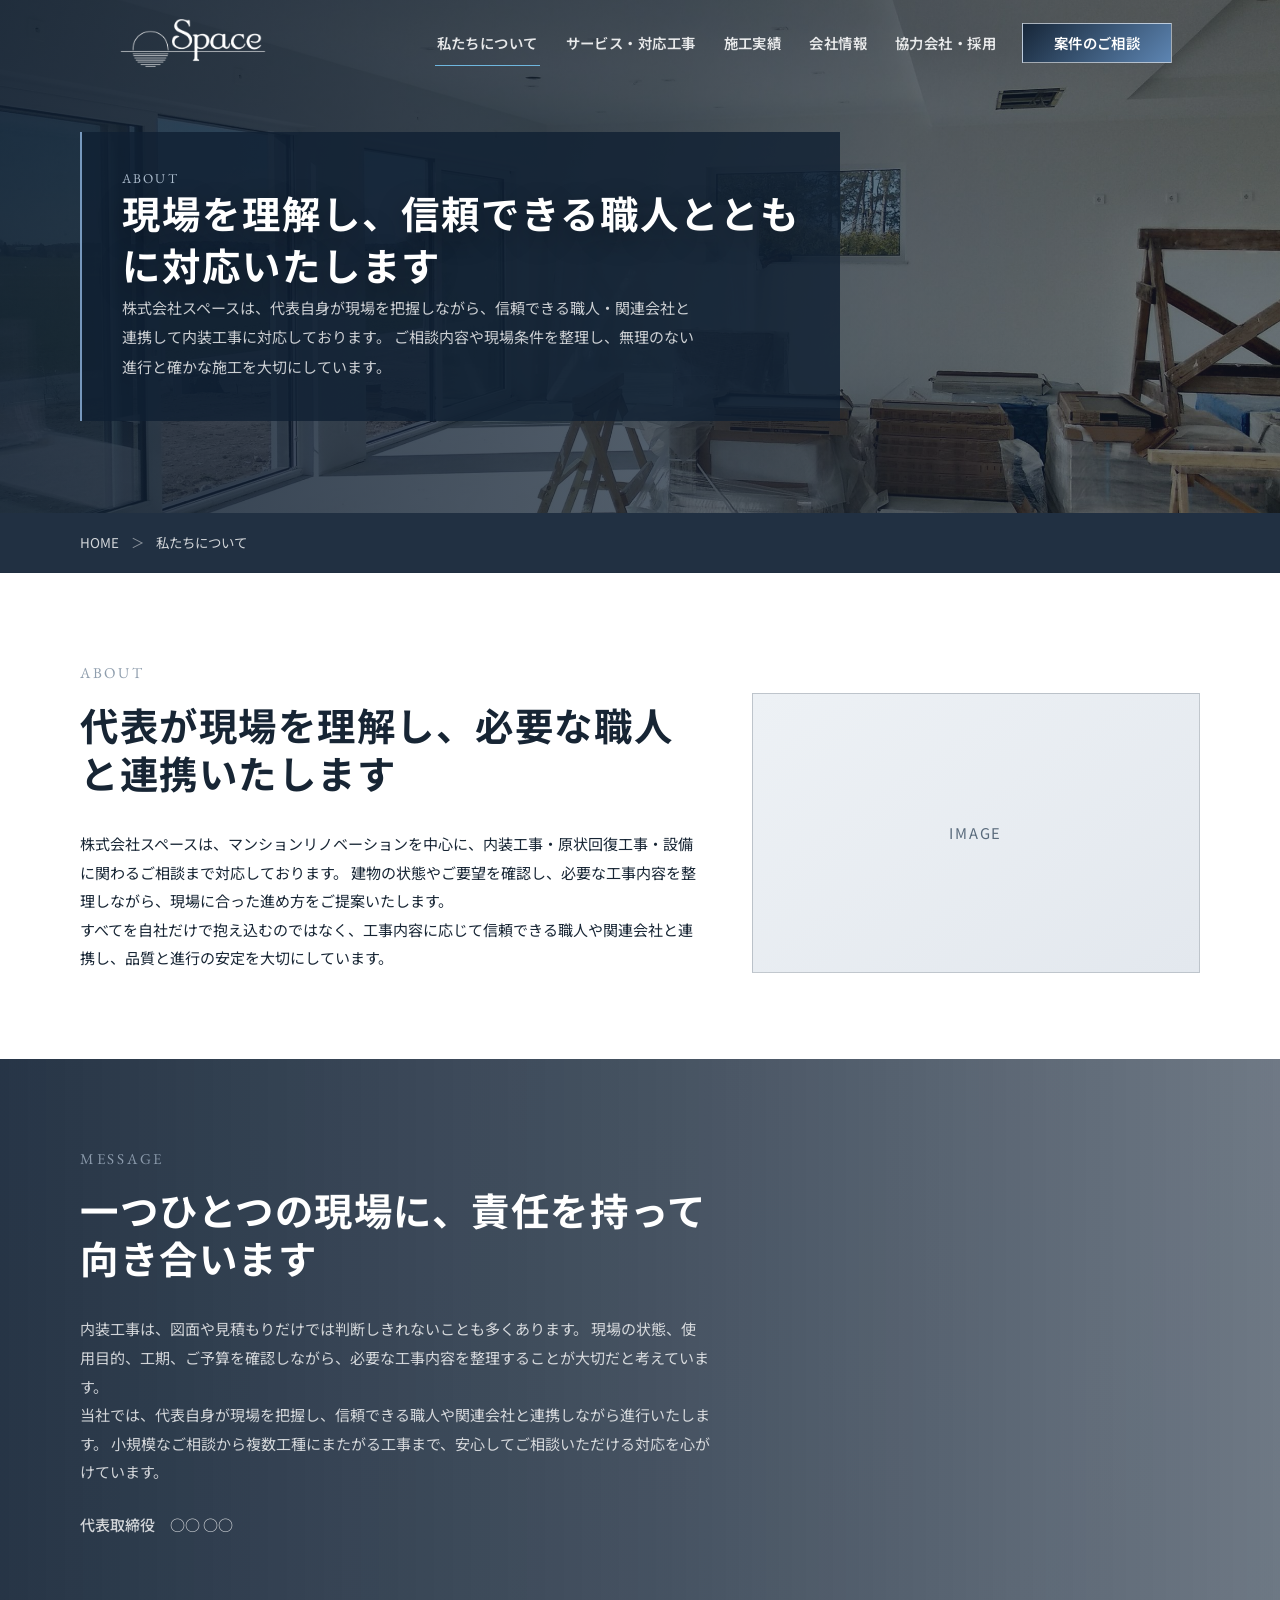
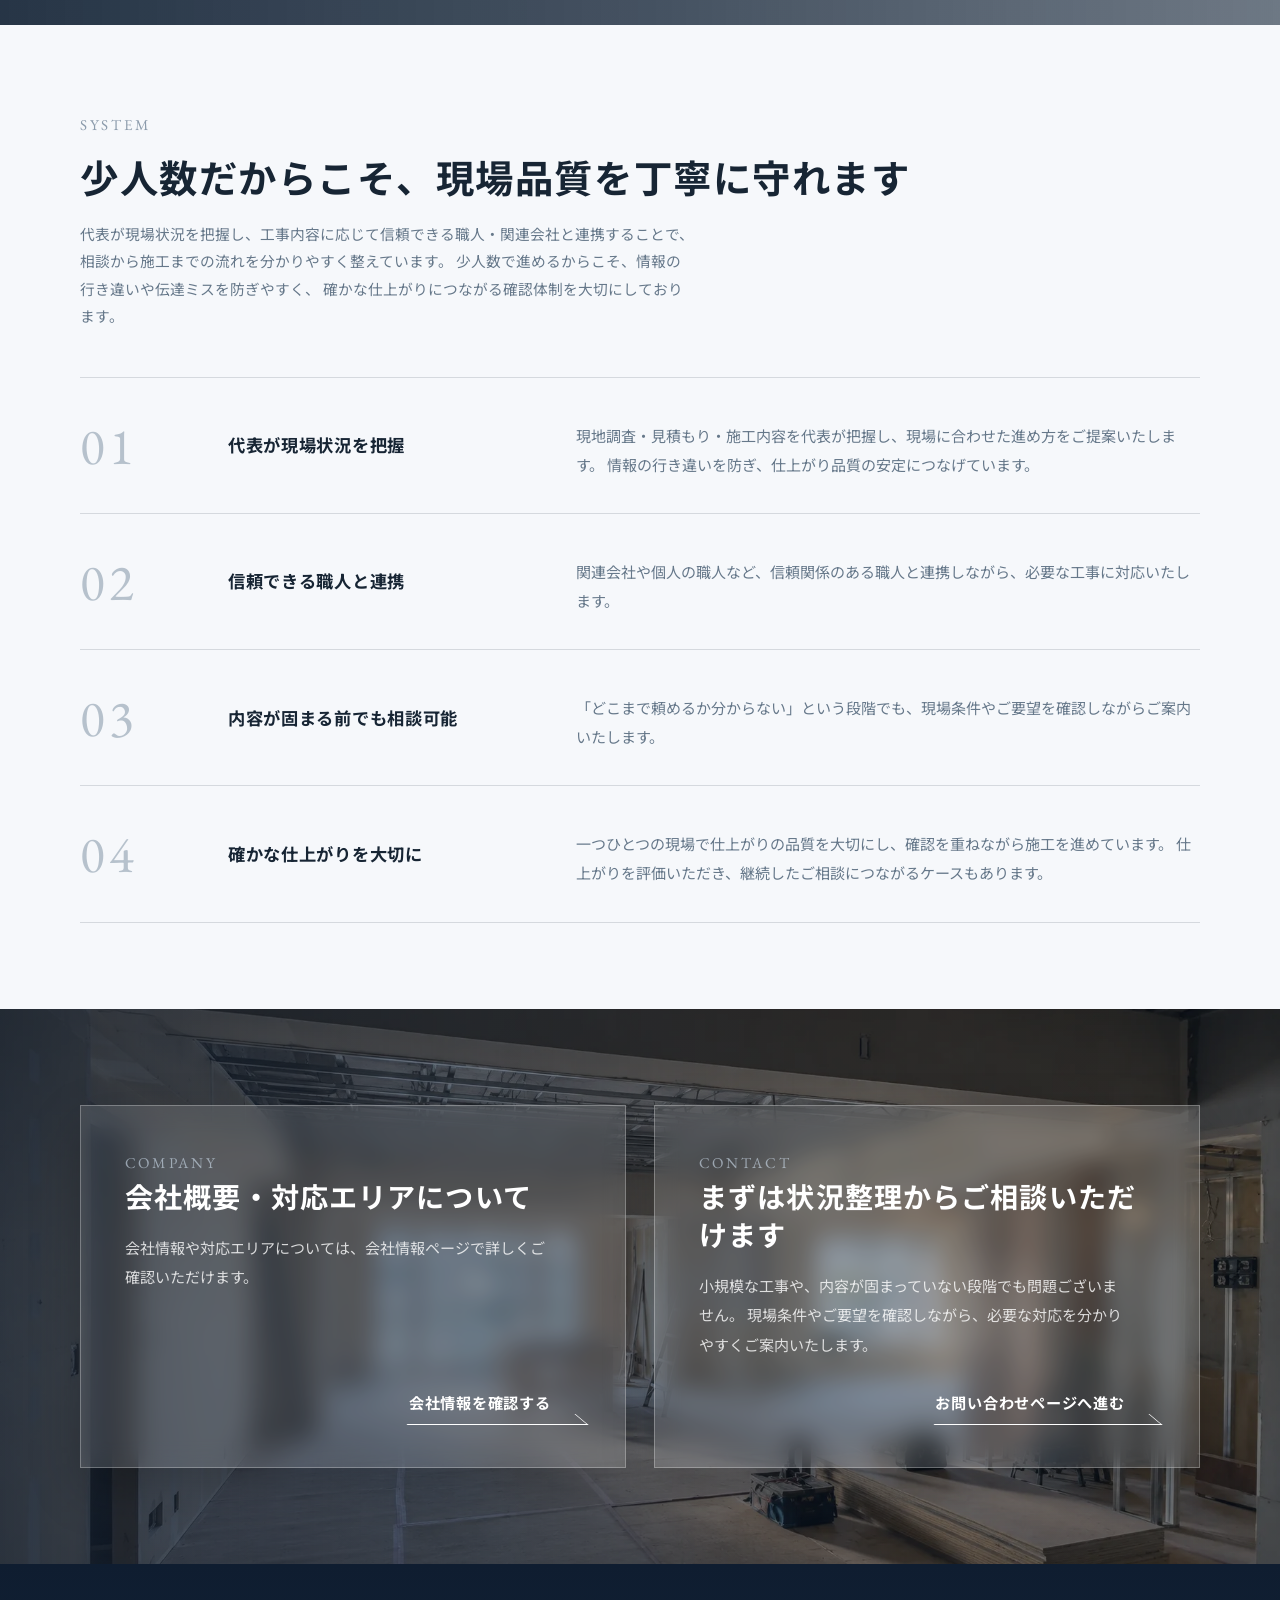
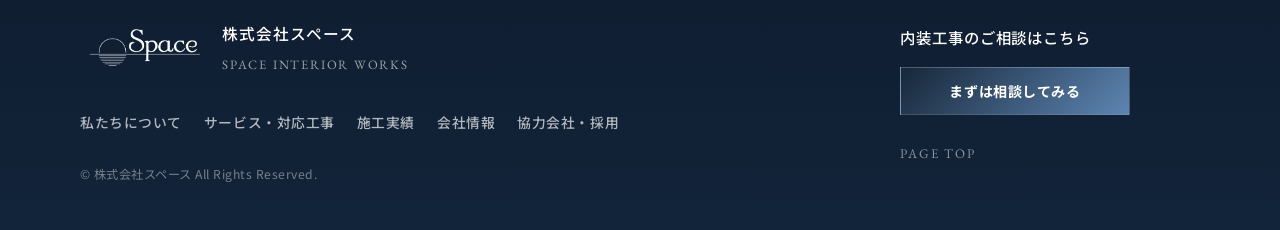
==== commit 00d3d177: "HTML文言の『整理いたします』表現を自然な別表現へ調整" ====
--- a/about.html
+++ b/about.html
@@ -151,7 +151,7 @@
               <span>01</span>
               <h3>代表が現場状況を把握</h3>
               <p>
-                現地調査・見積もり・施工内容を代表が把握し、現場に合わせた進め方を整理いたします。
+                現地調査・見積もり・施工内容を代表が把握し、現場に合わせた進め方をご提案いたします。
                 情報の行き違いを防ぎ、仕上がり品質の安定につなげています。
               </p>
             </article>
@@ -168,7 +168,7 @@
               <span>03</span>
               <h3>内容が固まる前でも相談可能</h3>
               <p>
-                「どこまで頼めるか分からない」という段階でも、現場条件やご要望を確認しながら整理いたします。
+                「どこまで頼めるか分からない」という段階でも、現場条件やご要望を確認しながらご案内いたします。
               </p>
             </article>
 
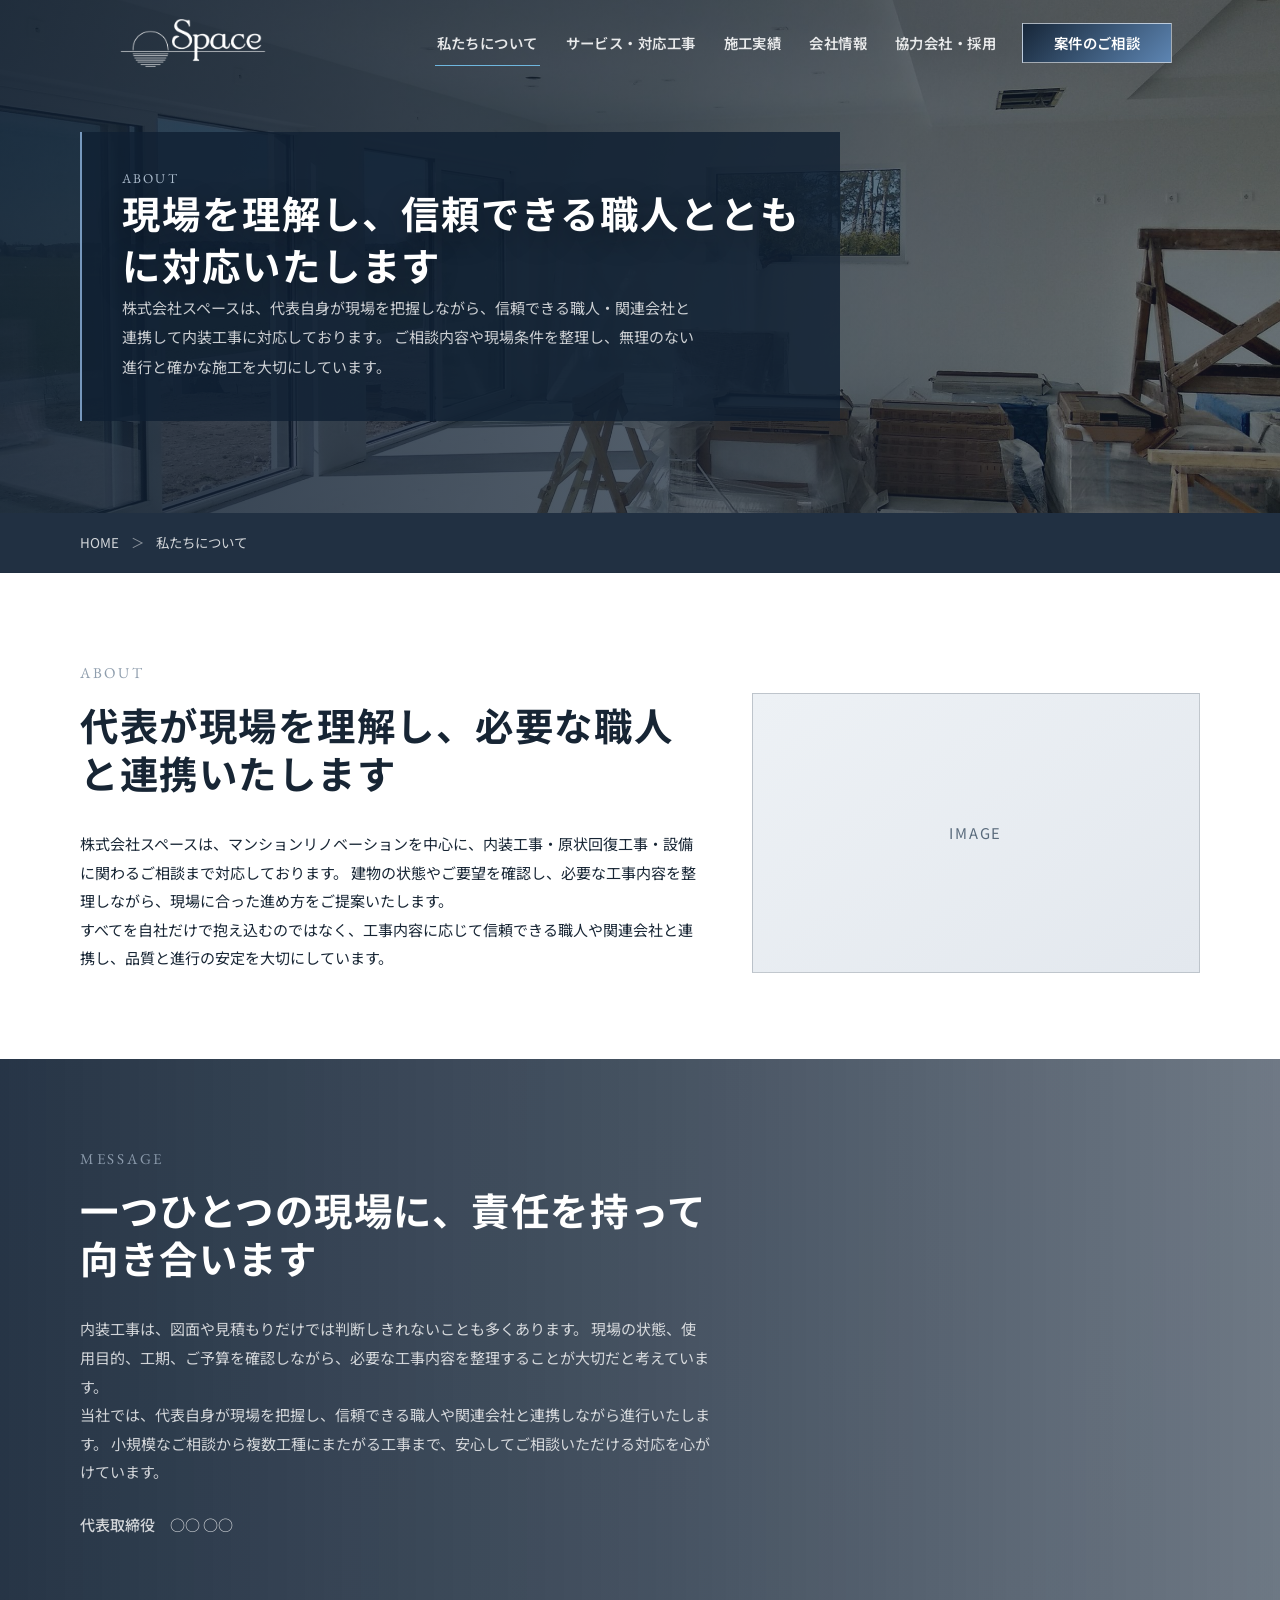
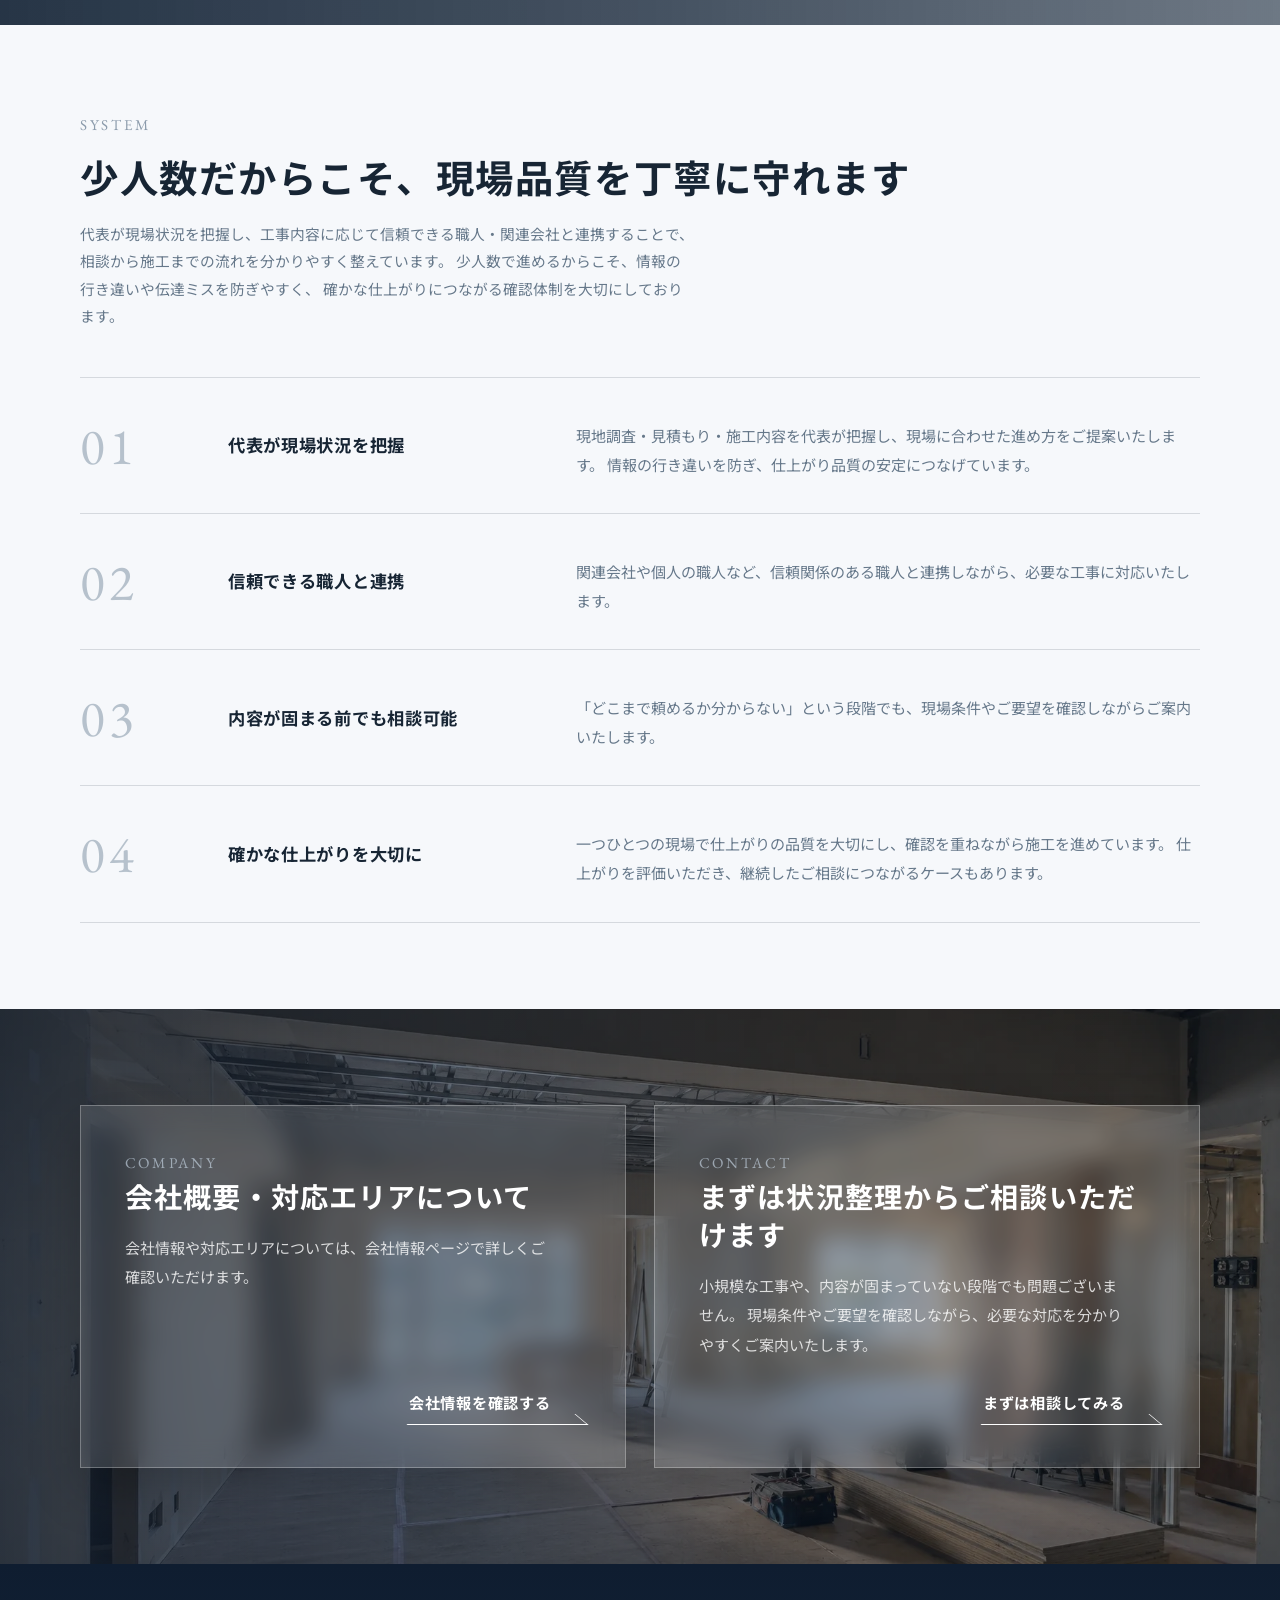
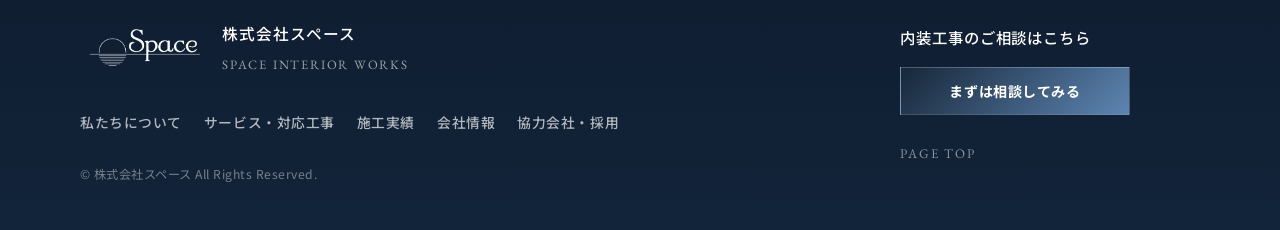
==== commit e38c9088: "CTA文言をルールに合わせて統一" ====
--- a/about.html
+++ b/about.html
@@ -205,7 +205,7 @@
               現場条件やご要望を確認しながら、必要な対応を分かりやすくご案内いたします。
             </p>
             <a href="contact.html" class="arrow-link-underline">
-              お問い合わせページへ進む
+              まずは相談してみる
             </a>
           </article>
         </div>
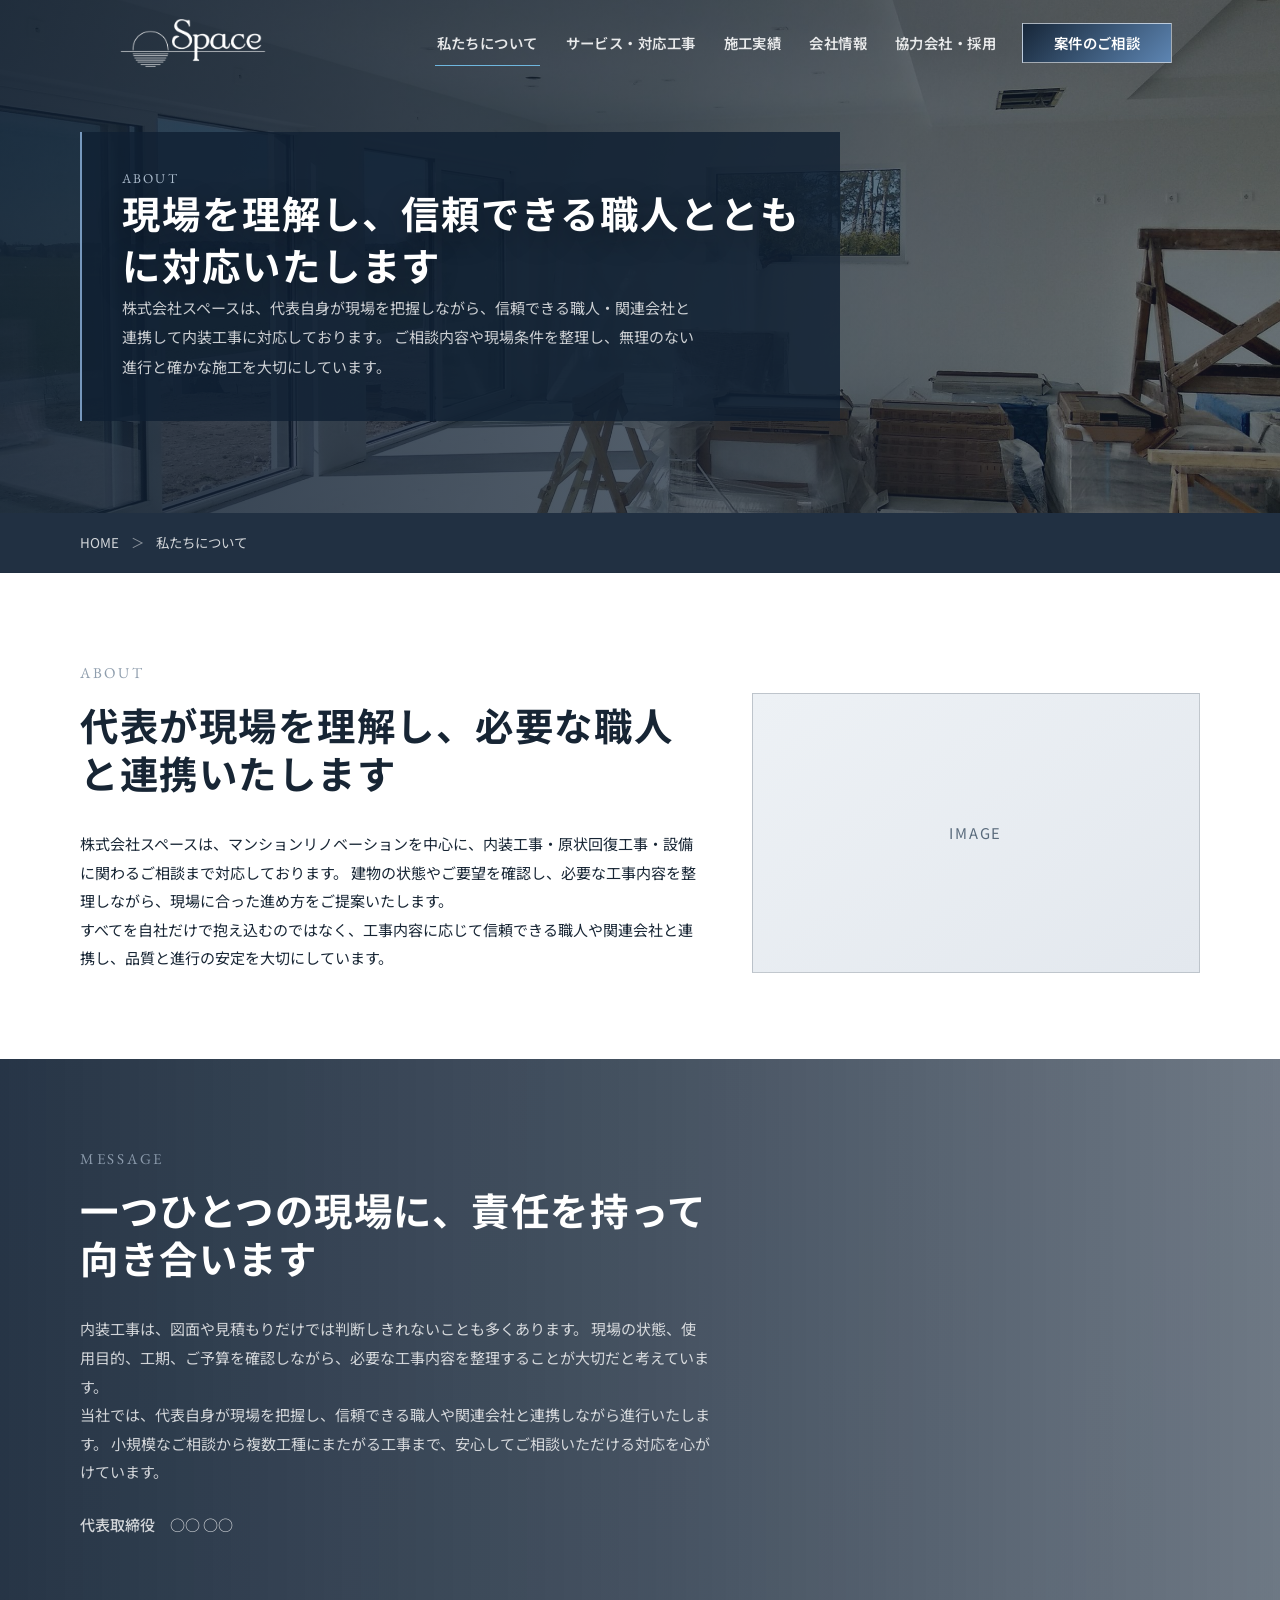
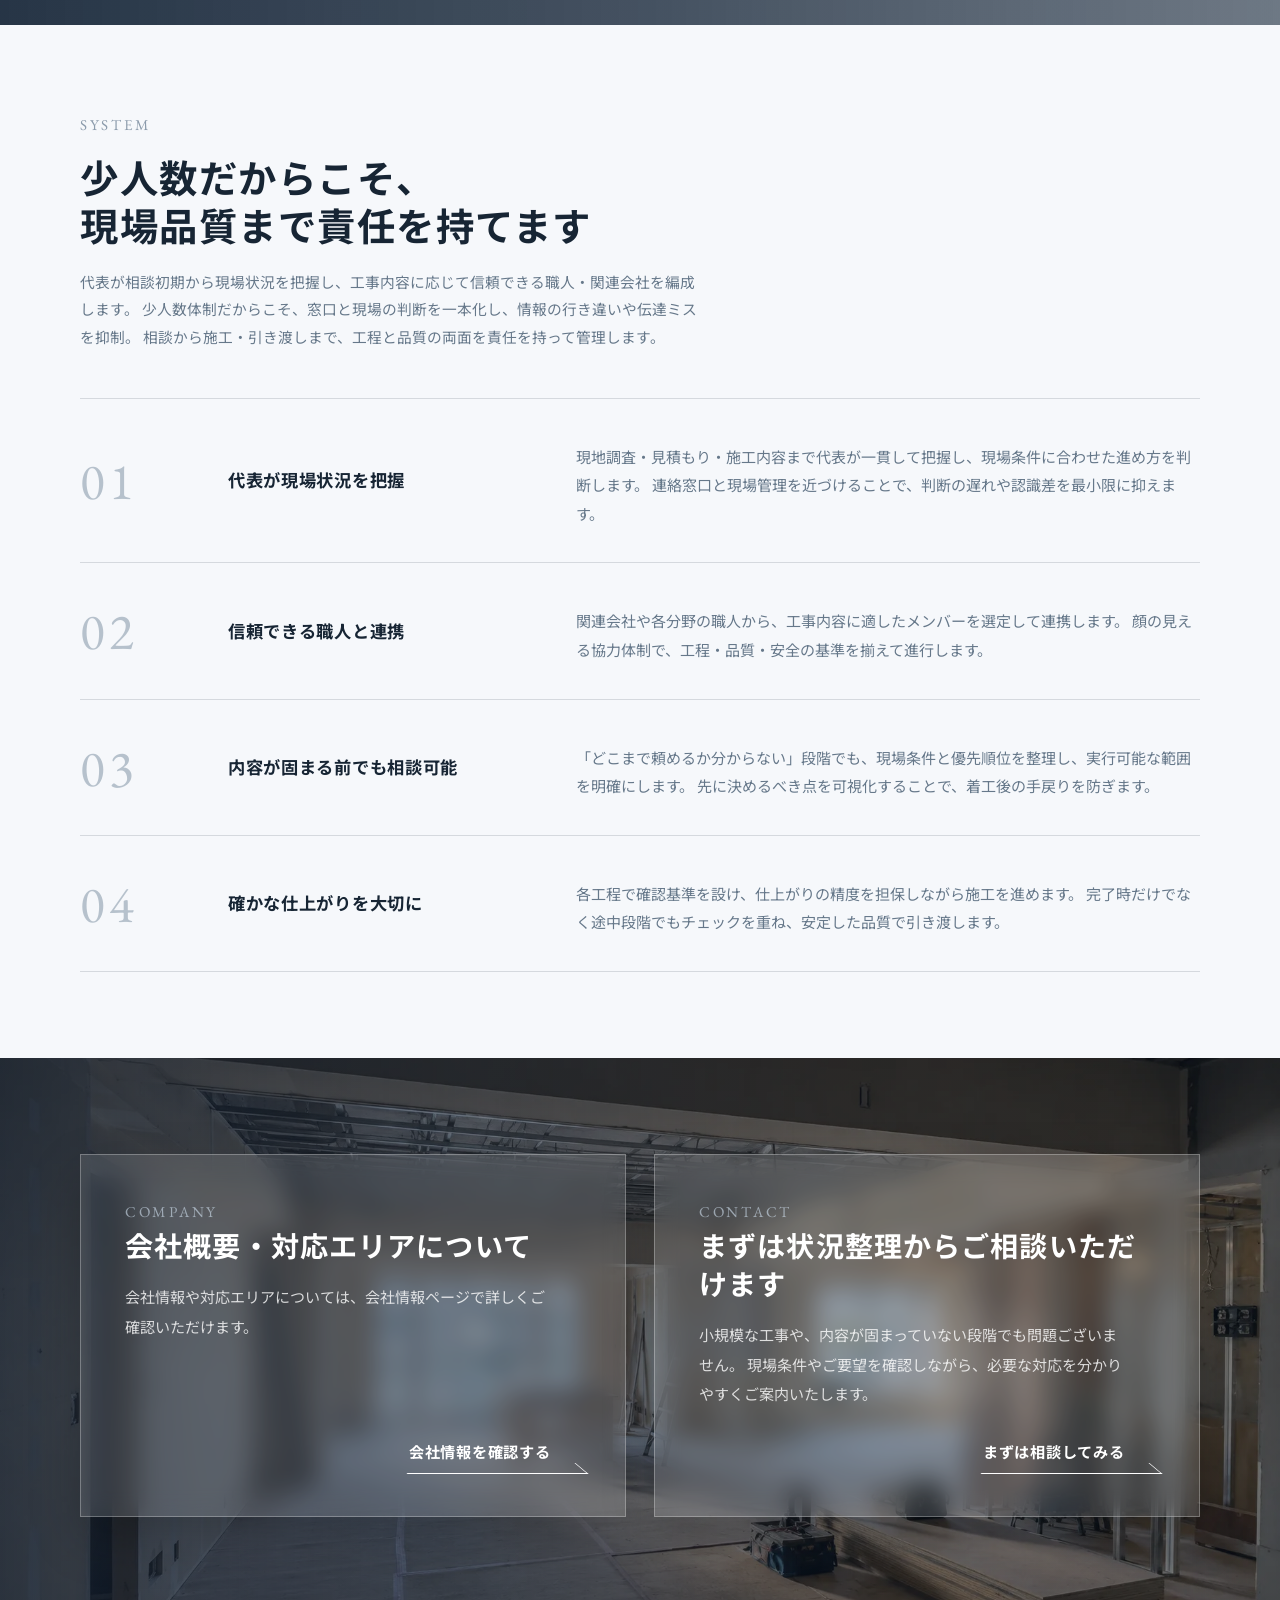
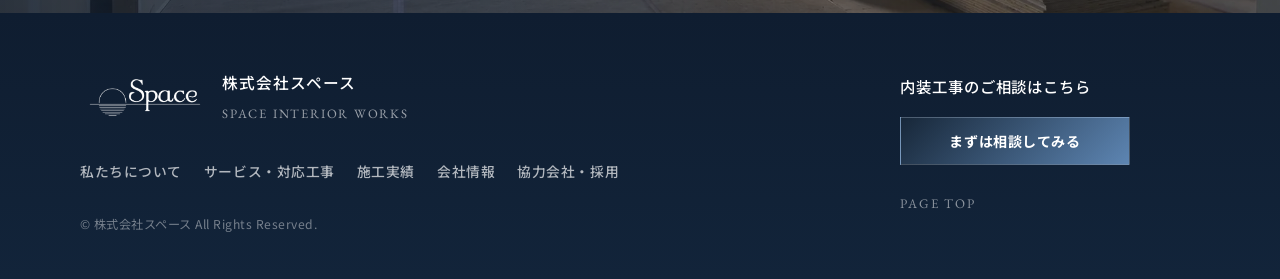
==== commit 53839f1c: "Update SYSTEM section tone and messaging on about page" ====
--- a/about.html
+++ b/about.html
@@ -137,12 +137,11 @@
         <div class="container">
           <div class="section-heading">
             <p class="eyebrow">SYSTEM</p>
-            <h2>少人数だからこそ、現場品質を丁寧に守れます</h2>
-            <p>
-              代表が現場状況を把握し、工事内容に応じて信頼できる職人・関連会社と連携することで、
-              相談から施工までの流れを分かりやすく整えています。
-              少人数で進めるからこそ、情報の行き違いや伝達ミスを防ぎやすく、
-              確かな仕上がりにつながる確認体制を大切にしております。
+            <h2>少人数だからこそ、<br>現場品質まで責任を持てます</h2>
+            <p>
+              代表が相談初期から現場状況を把握し、工事内容に応じて信頼できる職人・関連会社を編成します。
+              少人数体制だからこそ、窓口と現場の判断を一本化し、情報の行き違いや伝達ミスを抑制。
+              相談から施工・引き渡しまで、工程と品質の両面を責任を持って管理します。
             </p>
           </div>
 
@@ -151,8 +150,8 @@
               <span>01</span>
               <h3>代表が現場状況を把握</h3>
               <p>
-                現地調査・見積もり・施工内容を代表が把握し、現場に合わせた進め方をご提案いたします。
-                情報の行き違いを防ぎ、仕上がり品質の安定につなげています。
+                現地調査・見積もり・施工内容まで代表が一貫して把握し、現場条件に合わせた進め方を判断します。
+                連絡窓口と現場管理を近づけることで、判断の遅れや認識差を最小限に抑えます。
               </p>
             </article>
 
@@ -160,7 +159,8 @@
               <span>02</span>
               <h3>信頼できる職人と連携</h3>
               <p>
-                関連会社や個人の職人など、信頼関係のある職人と連携しながら、必要な工事に対応いたします。
+                関連会社や各分野の職人から、工事内容に適したメンバーを選定して連携します。
+                顔の見える協力体制で、工程・品質・安全の基準を揃えて進行します。
               </p>
             </article>
 
@@ -168,7 +168,8 @@
               <span>03</span>
               <h3>内容が固まる前でも相談可能</h3>
               <p>
-                「どこまで頼めるか分からない」という段階でも、現場条件やご要望を確認しながらご案内いたします。
+                「どこまで頼めるか分からない」段階でも、現場条件と優先順位を整理し、実行可能な範囲を明確にします。
+                先に決めるべき点を可視化することで、着工後の手戻りを防ぎます。
               </p>
             </article>
 
@@ -176,8 +177,8 @@
               <span>04</span>
               <h3>確かな仕上がりを大切に</h3>
               <p>
-                一つひとつの現場で仕上がりの品質を大切にし、確認を重ねながら施工を進めています。
-                仕上がりを評価いただき、継続したご相談につながるケースもあります。
+                各工程で確認基準を設け、仕上がりの精度を担保しながら施工を進めます。
+                完了時だけでなく途中段階でもチェックを重ね、安定した品質で引き渡します。
               </p>
             </article>
           </div>
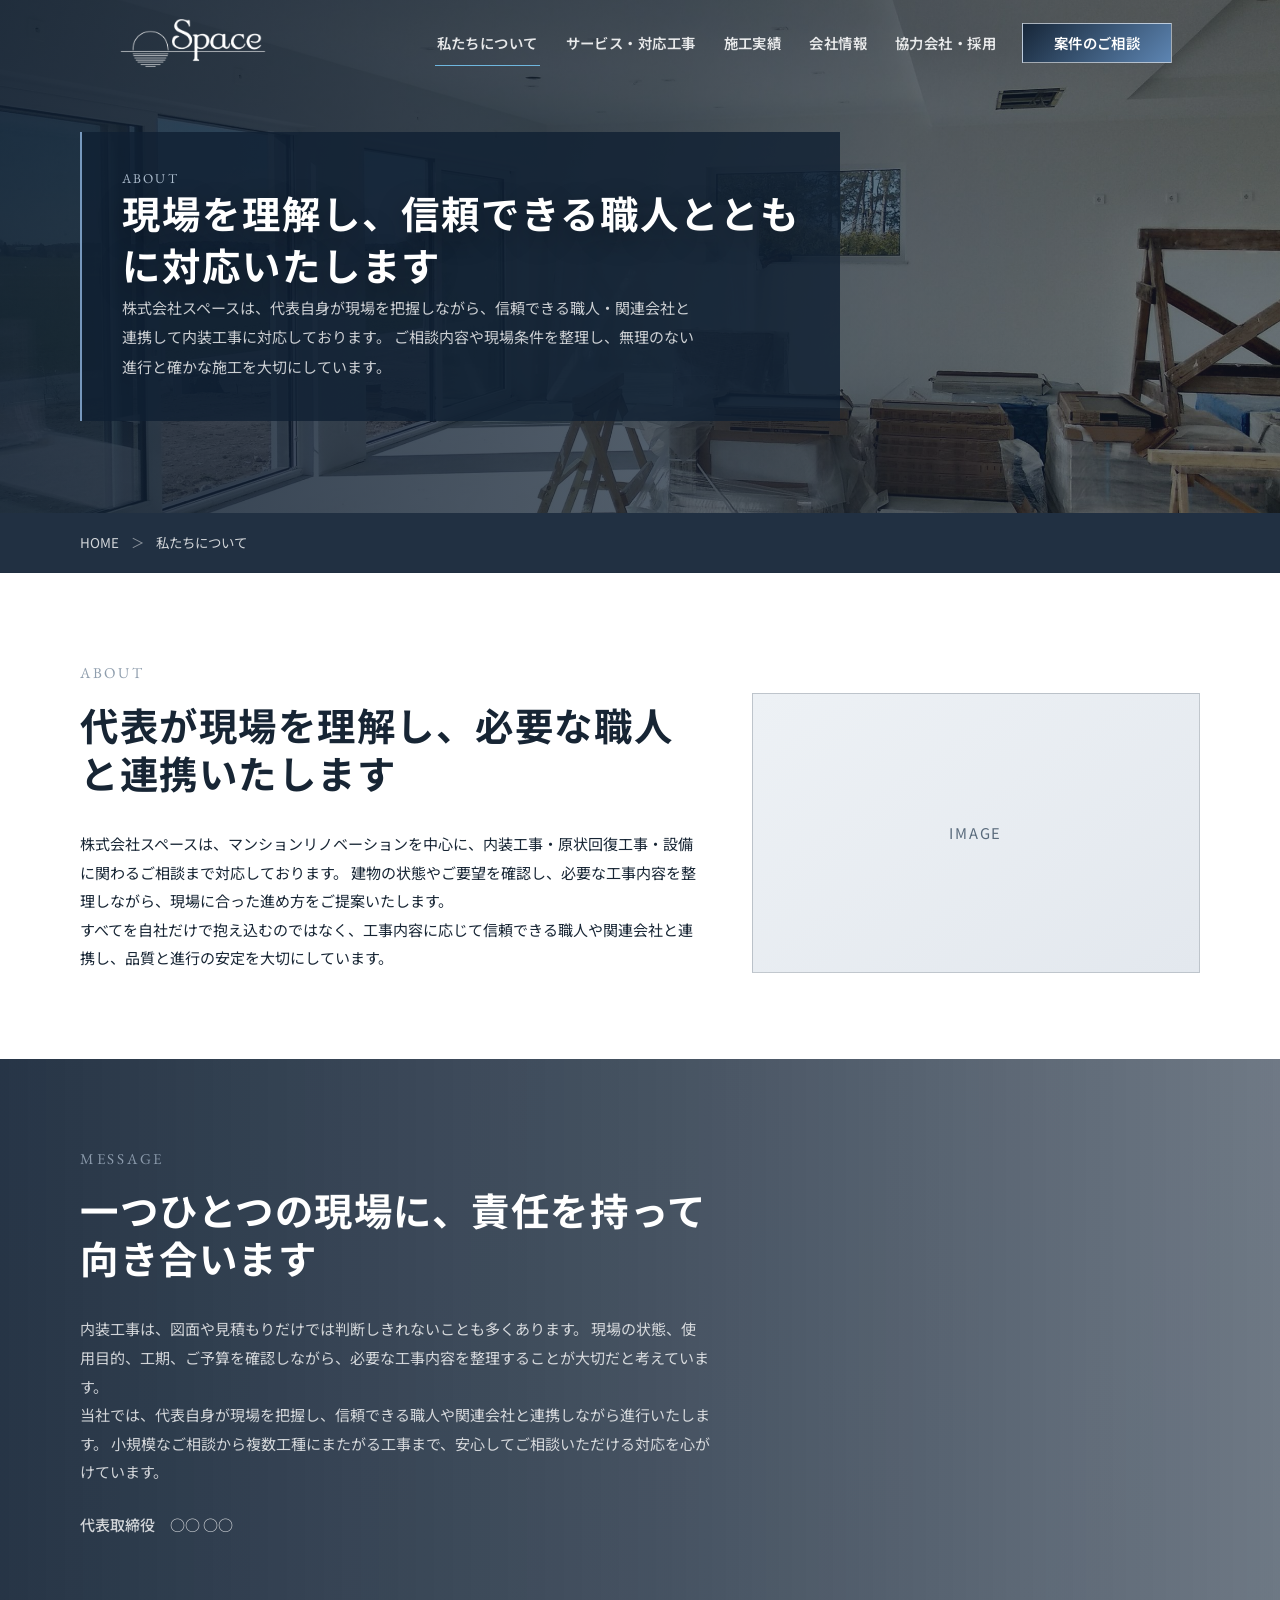
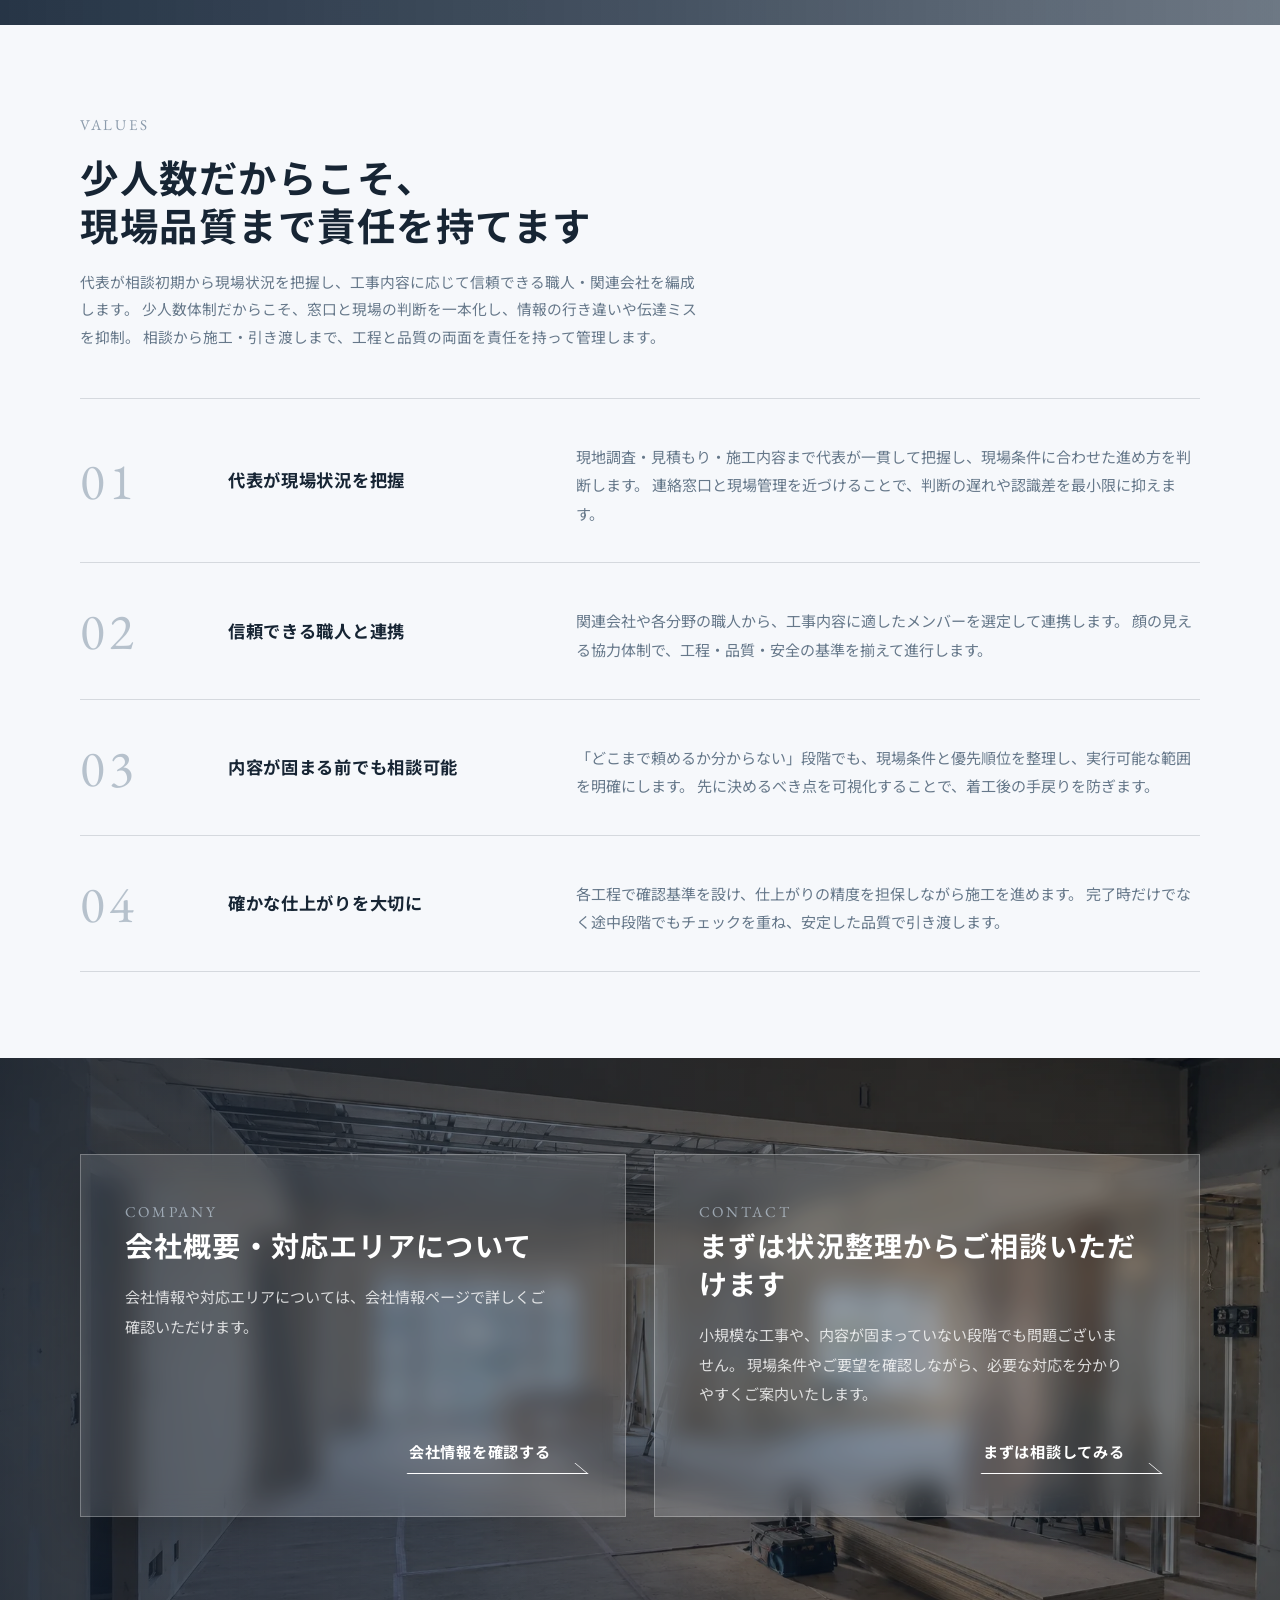
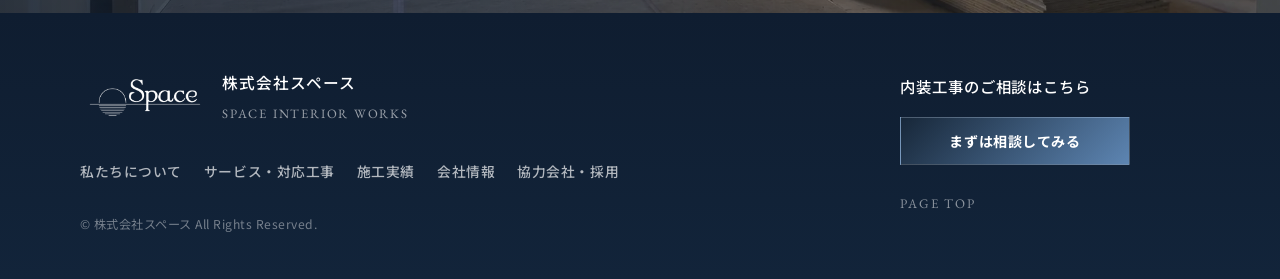
==== commit 8c3b73c6: "Unify English section labels across HTML pages" ====
--- a/about.html
+++ b/about.html
@@ -136,7 +136,7 @@
       <section class="lower-section lower-section-muted">
         <div class="container">
           <div class="section-heading">
-            <p class="eyebrow">SYSTEM</p>
+            <p class="eyebrow">VALUES</p>
             <h2>少人数だからこそ、<br>現場品質まで責任を持てます</h2>
             <p>
               代表が相談初期から現場状況を把握し、工事内容に応じて信頼できる職人・関連会社を編成します。
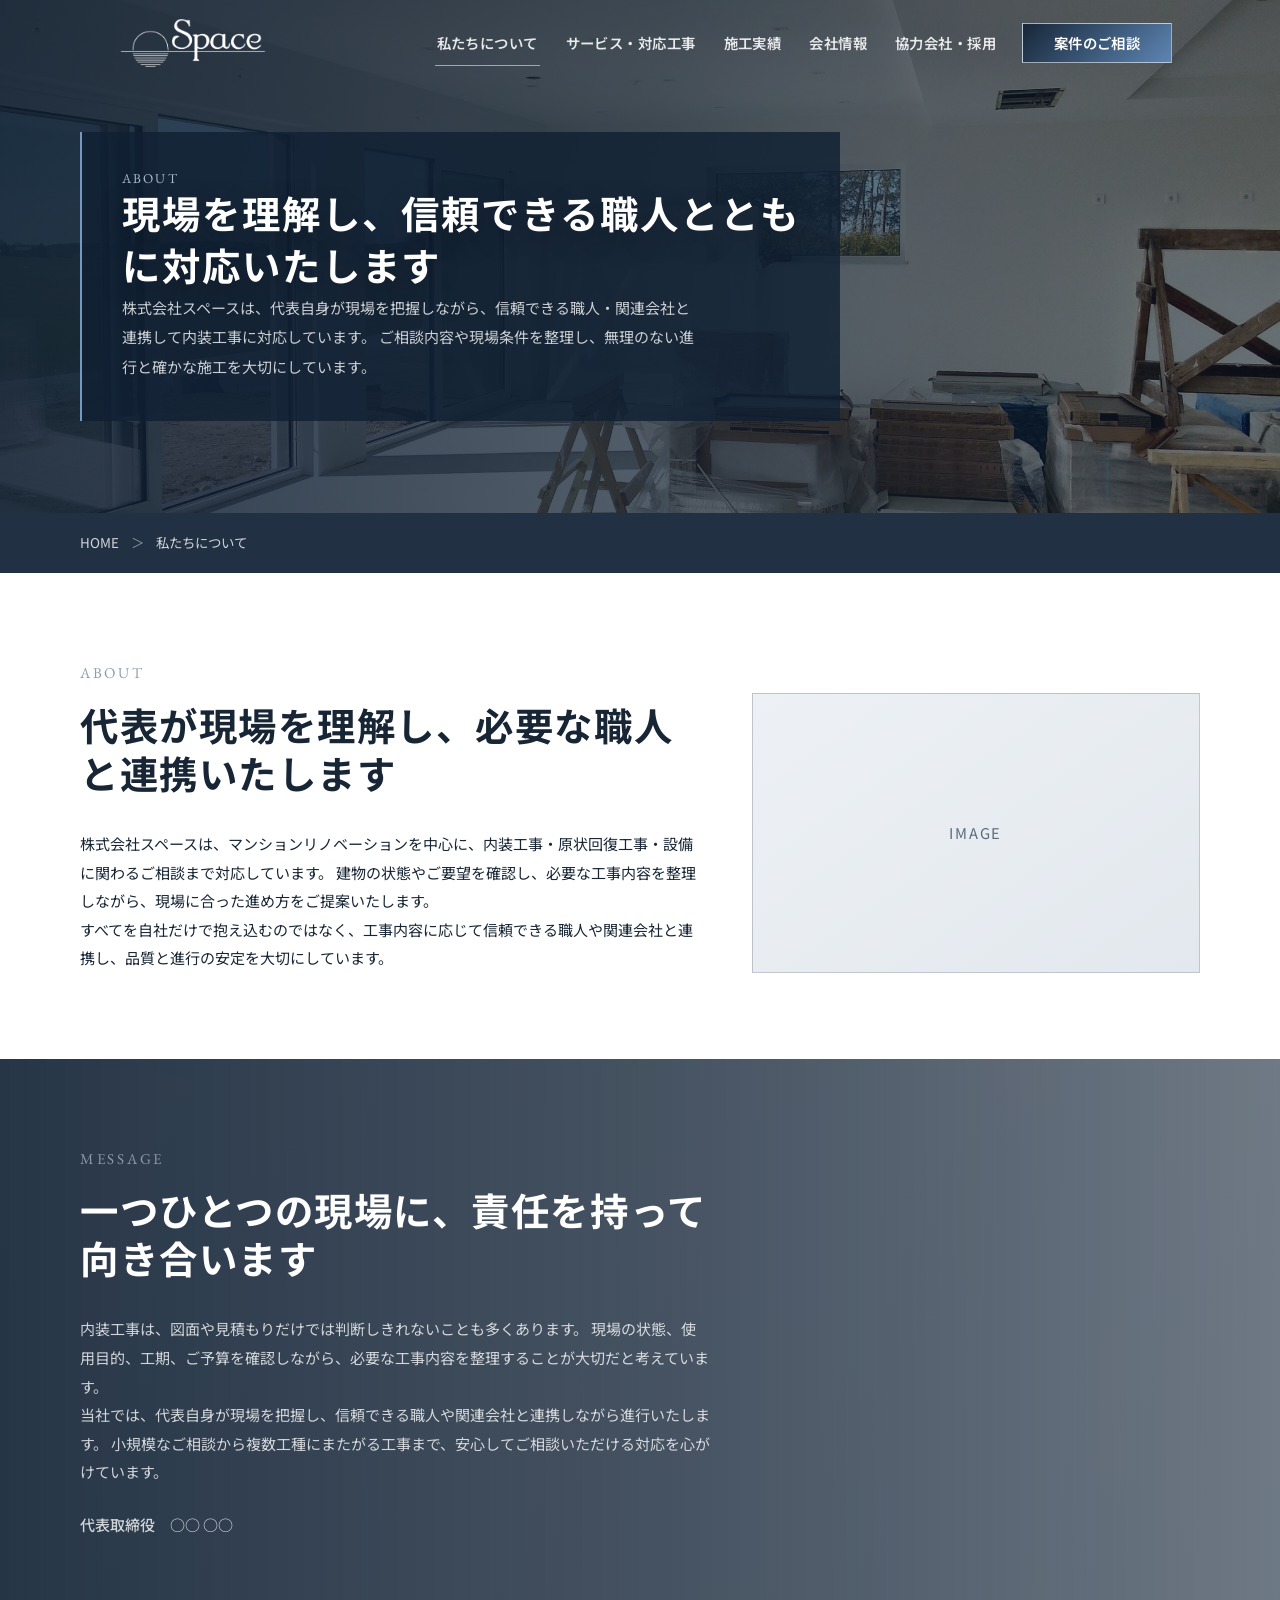
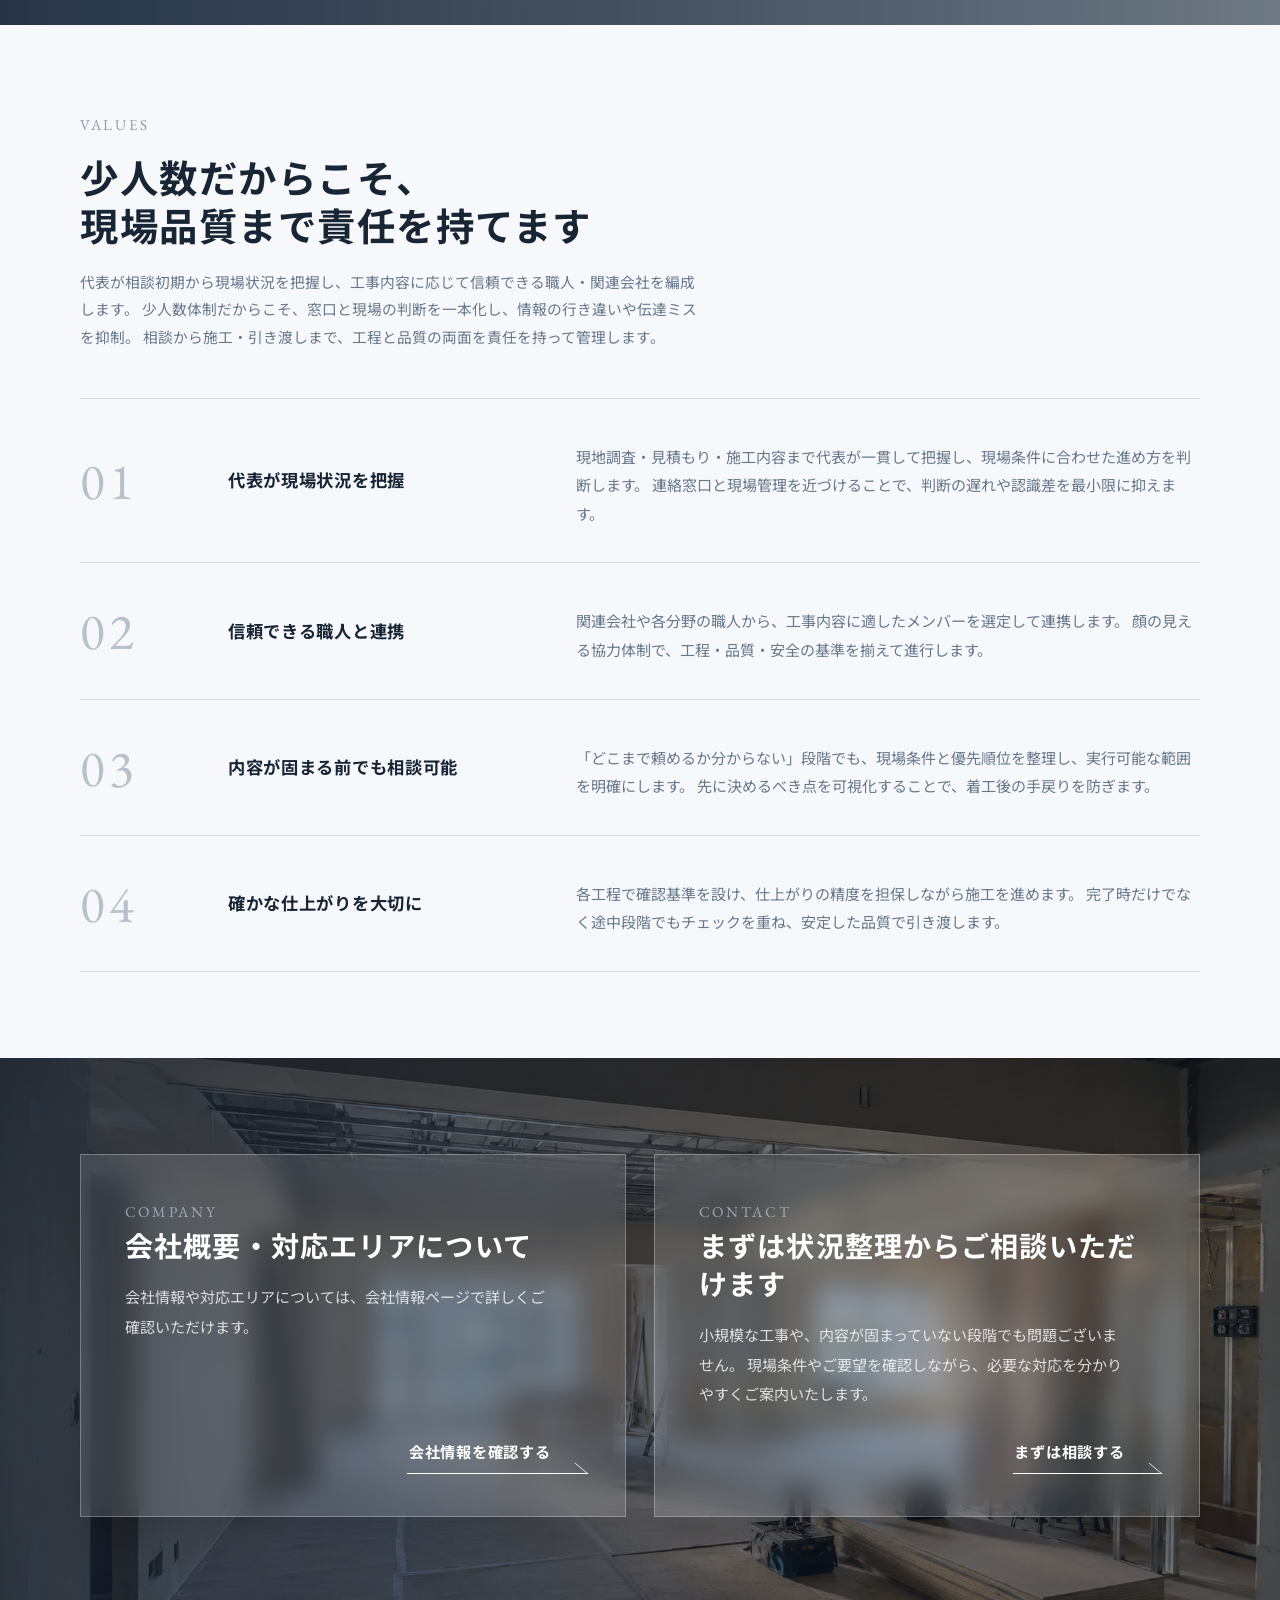
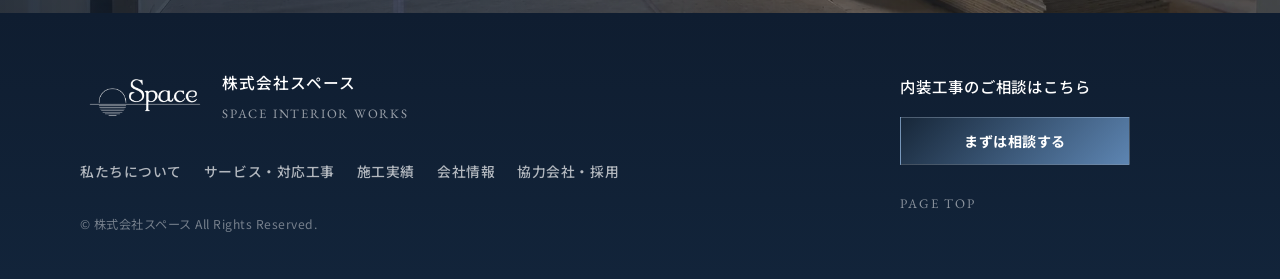
==== commit 31910df7: "Refine copy tone and unify CTA wording across HTML pages" ====
--- a/about.html
+++ b/about.html
@@ -77,7 +77,7 @@
               現場を理解し、信頼できる職人とともに対応いたします
             </h1>
             <p class="page-intro-text">
-              株式会社スペースは、代表自身が現場を把握しながら、信頼できる職人・関連会社と連携して内装工事に対応しております。
+              株式会社スペースは、代表自身が現場を把握しながら、信頼できる職人・関連会社と連携して内装工事に対応しています。
               ご相談内容や現場条件を整理し、無理のない進行と確かな施工を大切にしています。
             </p>
           </div>
@@ -99,7 +99,7 @@
               <h2>代表が現場を理解し、必要な職人と連携いたします</h2>
             </div>
             <p>
-              株式会社スペースは、マンションリノベーションを中心に、内装工事・原状回復工事・設備に関わるご相談まで対応しております。
+              株式会社スペースは、マンションリノベーションを中心に、内装工事・原状回復工事・設備に関わるご相談まで対応しています。
               建物の状態やご要望を確認し、必要な工事内容を整理しながら、現場に合った進め方をご提案いたします。
             </p>
             <p>
@@ -206,7 +206,7 @@
               現場条件やご要望を確認しながら、必要な対応を分かりやすくご案内いたします。
             </p>
             <a href="contact.html" class="arrow-link-underline">
-              まずは相談してみる
+              まずは相談する
             </a>
           </article>
         </div>
@@ -246,7 +246,7 @@
 
         <div class="footer-cta">
           <p>内装工事のご相談はこちら</p>
-          <a href="contact.html" class="btn btn-primary">まずは相談してみる</a>
+          <a href="contact.html" class="btn btn-primary">まずは相談する</a>
           <a href="#top" class="footer-top">PAGE TOP</a>
         </div>
       </div>
--- a/css/pages.css
+++ b/css/pages.css
@@ -218,9 +218,9 @@
   background-image:
     linear-gradient(
       90deg,
-      rgba(16, 32, 51, 0.88) 0%,
-      rgba(16, 32, 51, 0.74) 50%,
-      rgba(16, 32, 51, 0.5) 100%
+      rgba(15, 34, 46, 0.88) 0%,
+      rgba(18, 40, 54, 0.74) 50%,
+      rgba(20, 44, 59, 0.5) 100%
     ),
     url("../images/partner-bg-pc.jpg");
 }
@@ -253,6 +253,7 @@
   WORKS
 ========================= */
 .dark-section {
+  /* WORKS: 既存の濃紺トーンを維持 */
   background: linear-gradient(180deg, #0f1d30 0%, #12243a 100%);
   color: #fff;
 }
@@ -437,6 +438,32 @@
 
 #services {
   background: #ffffff;
+}
+
+
+#company {
+  /* COMPANY: わずかにグレー寄りのネイビー */
+  background: linear-gradient(180deg, #1a2736 0%, #1f2d3d 100%);
+  color: #ffffff;
+}
+
+#company .section-heading h2,
+#company .section-heading p,
+#company .arrow-link-underline {
+  color: rgba(255, 255, 255, 0.9);
+}
+
+#company .section-heading p:not(.eyebrow) {
+  color: rgba(255, 255, 255, 0.74);
+}
+
+#company .eyebrow {
+  color: #c3d8ee;
+}
+
+#company .company-summary-table {
+  background: rgba(255, 255, 255, 0.86);
+  border-color: rgba(16, 32, 51, 0.14);
 }
 
 #partner {
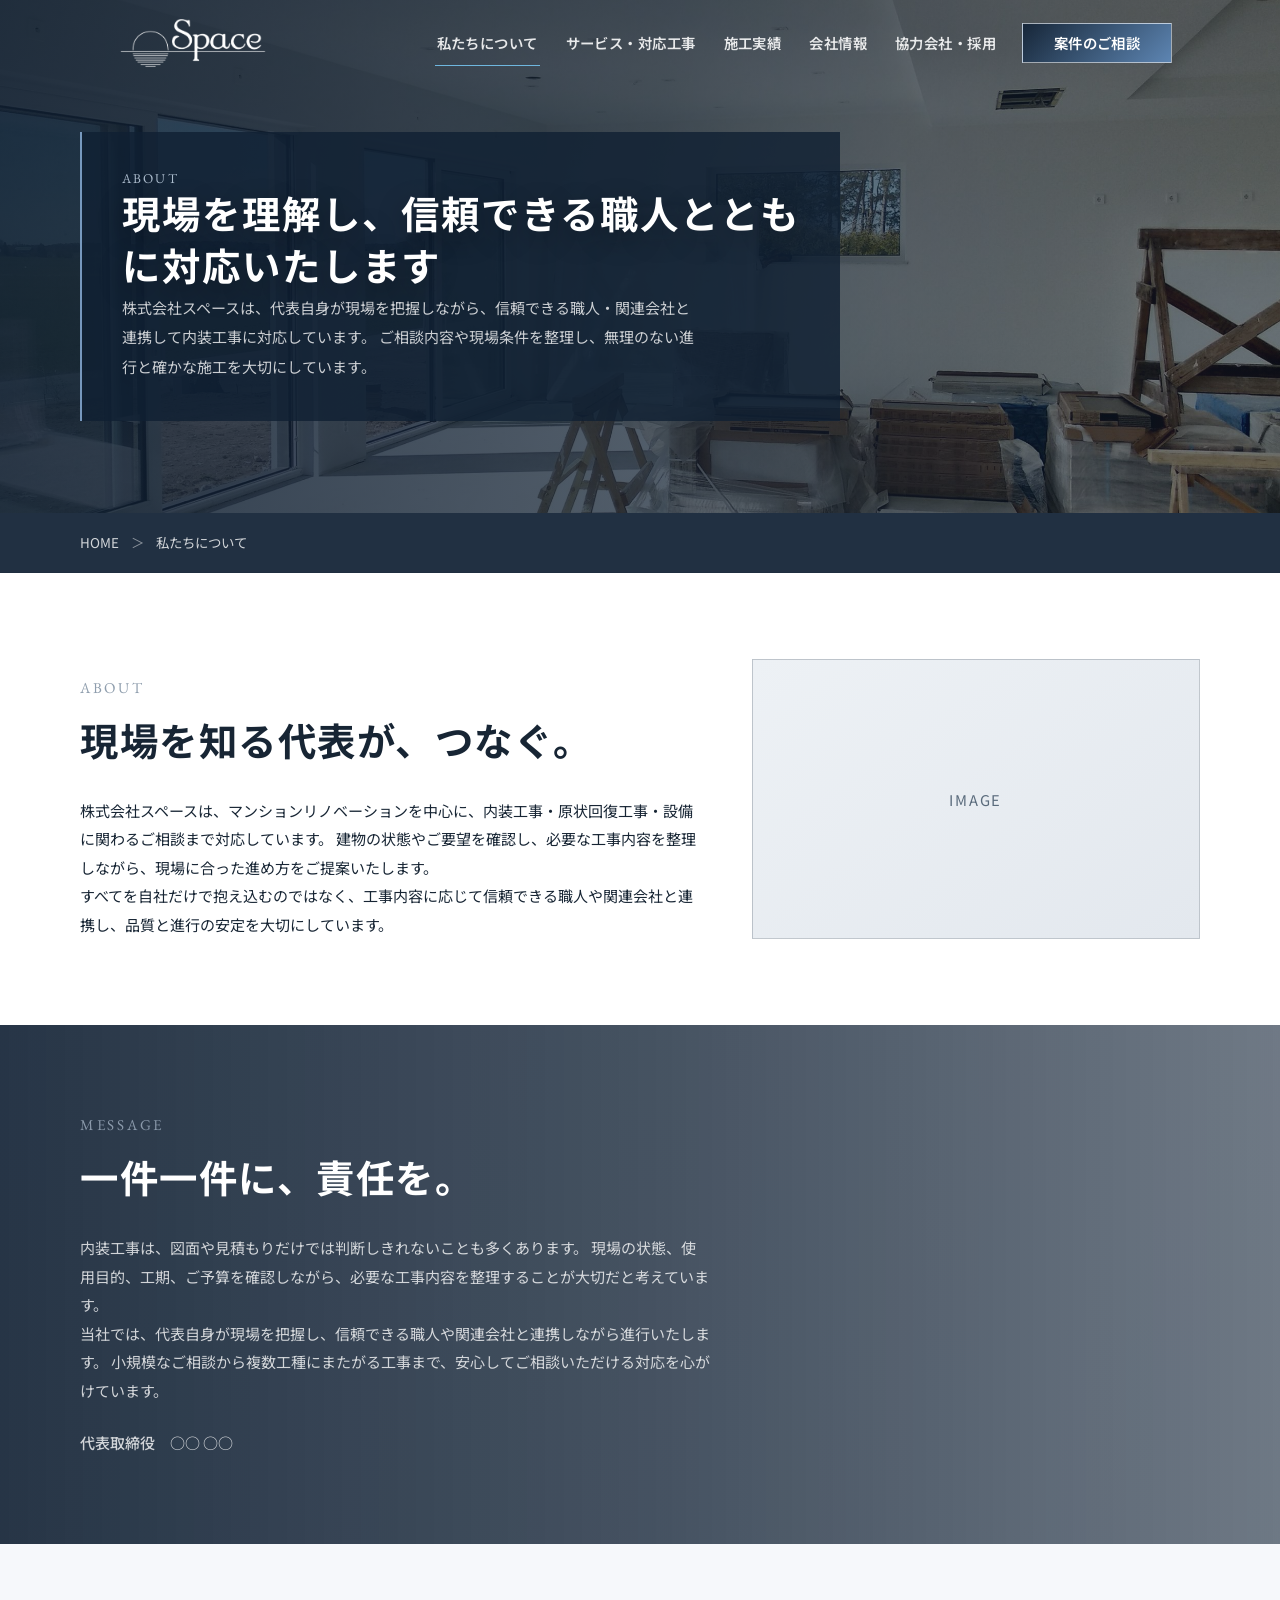
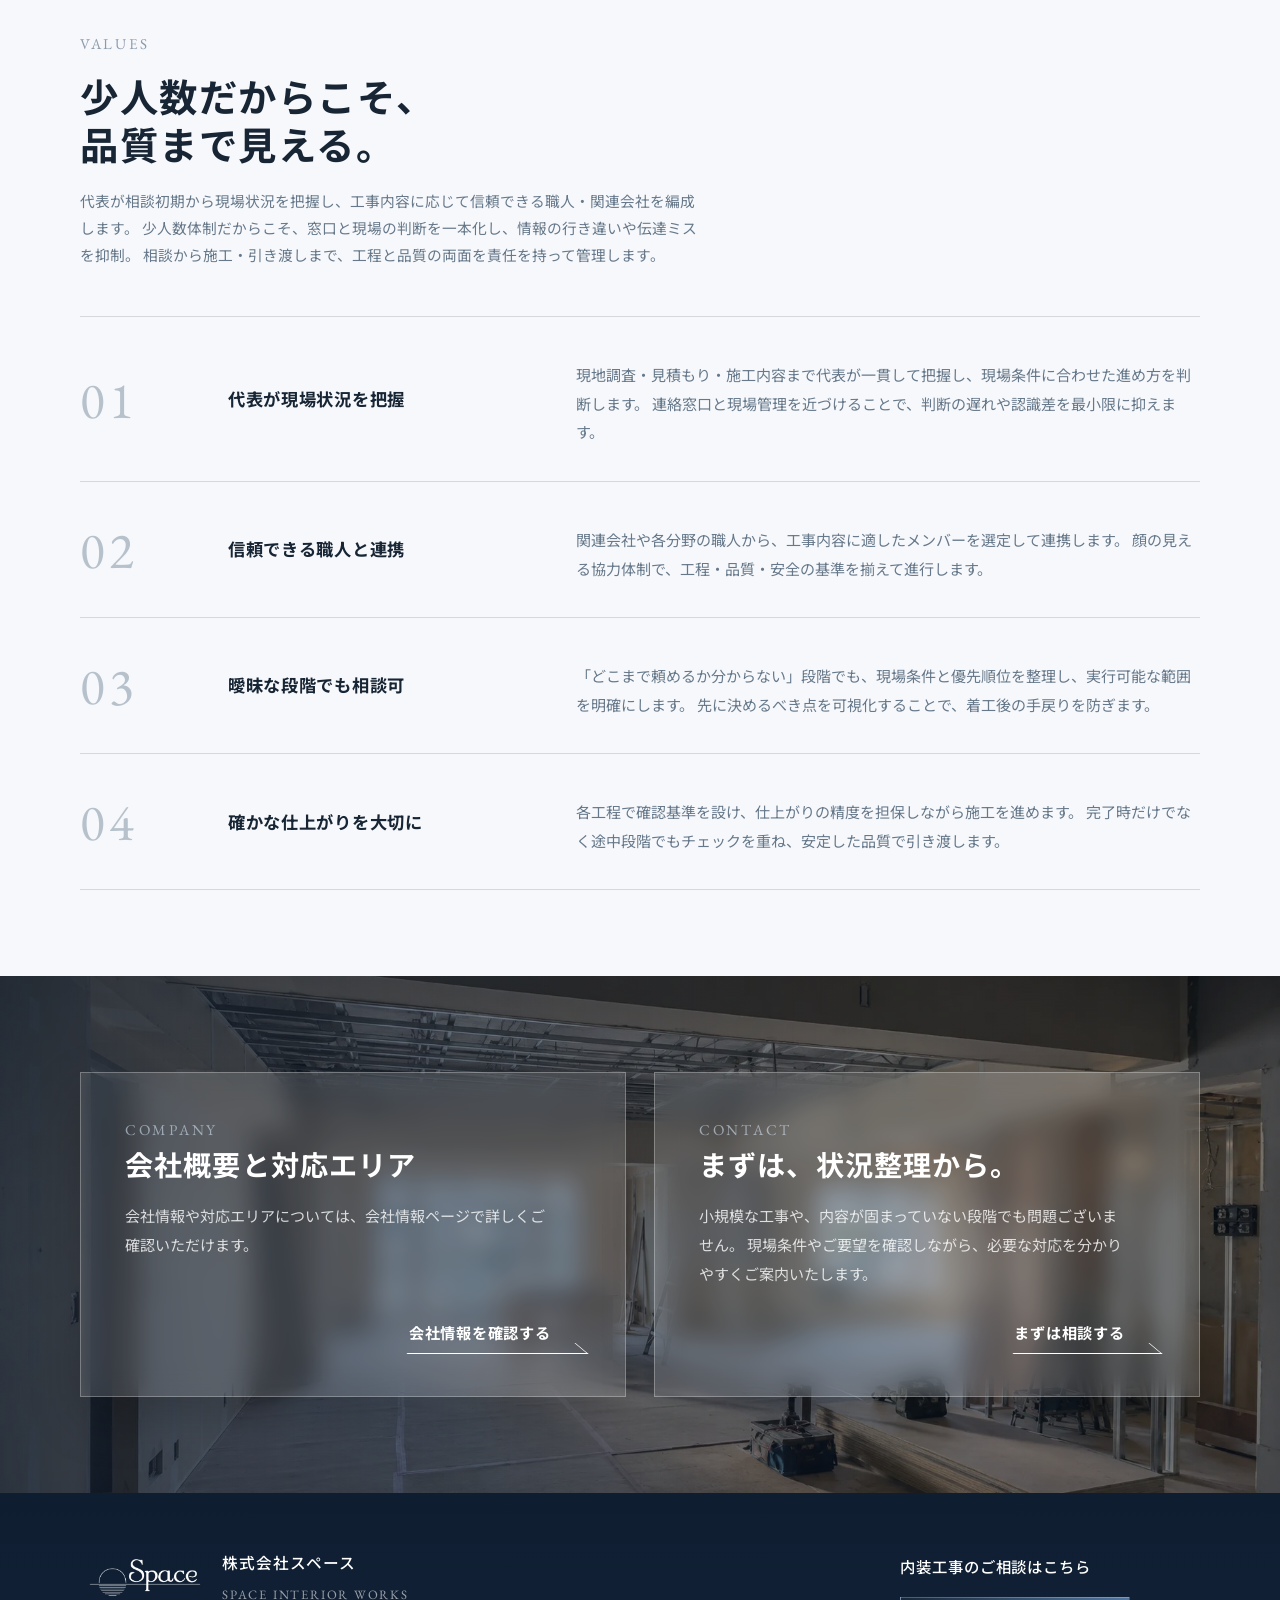
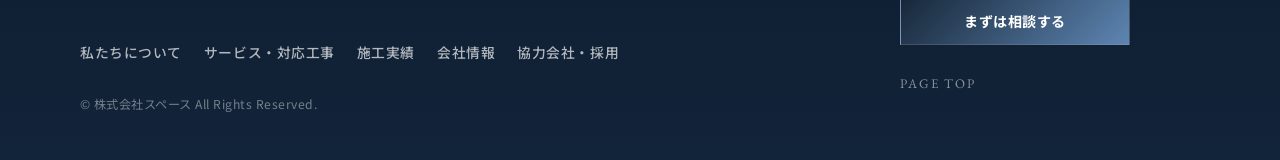
==== commit 28617750: "Refine h2/h3 copy across site pages" ====
--- a/about.html
+++ b/about.html
@@ -96,7 +96,7 @@
           <div>
             <div class="section-heading">
               <p class="eyebrow">ABOUT</p>
-              <h2>代表が現場を理解し、必要な職人と連携いたします</h2>
+              <h2>現場を知る代表が、つなぐ。</h2>
             </div>
             <p>
               株式会社スペースは、マンションリノベーションを中心に、内装工事・原状回復工事・設備に関わるご相談まで対応しています。
@@ -116,7 +116,7 @@
           <div class="message-text">
             <div class="section-heading">
               <p class="eyebrow">MESSAGE</p>
-              <h2>一つひとつの現場に、責任を持って向き合います</h2>
+              <h2>一件一件に、責任を。</h2>
             </div>
             <p>
               内装工事は、図面や見積もりだけでは判断しきれないことも多くあります。
@@ -137,7 +137,7 @@
         <div class="container">
           <div class="section-heading">
             <p class="eyebrow">VALUES</p>
-            <h2>少人数だからこそ、<br>現場品質まで責任を持てます</h2>
+            <h2>少人数だからこそ、<br>品質まで見える。</h2>
             <p>
               代表が相談初期から現場状況を把握し、工事内容に応じて信頼できる職人・関連会社を編成します。
               少人数体制だからこそ、窓口と現場の判断を一本化し、情報の行き違いや伝達ミスを抑制。
@@ -166,7 +166,7 @@
 
             <article>
               <span>03</span>
-              <h3>内容が固まる前でも相談可能</h3>
+              <h3>曖昧な段階でも相談可</h3>
               <p>
                 「どこまで頼めるか分からない」段階でも、現場条件と優先順位を整理し、実行可能な範囲を明確にします。
                 先に決めるべき点を可視化することで、着工後の手戻りを防ぎます。
@@ -189,7 +189,7 @@
         <div class="container lower-next-cta-grid">
           <article class="lower-next-card reveal">
             <p class="eyebrow">COMPANY</p>
-            <h2>会社概要・対応エリアについて</h2>
+            <h2>会社概要と対応エリア</h2>
             <p>
               会社情報や対応エリアについては、会社情報ページで詳しくご確認いただけます。
             </p>
@@ -200,7 +200,7 @@
 
           <article class="lower-next-card reveal delay-1">
             <p class="eyebrow">CONTACT</p>
-            <h2>まずは状況整理からご相談いただけます</h2>
+            <h2>まずは、状況整理から。</h2>
             <p>
               小規模な工事や、内容が固まっていない段階でも問題ございません。
               現場条件やご要望を確認しながら、必要な対応を分かりやすくご案内いたします。
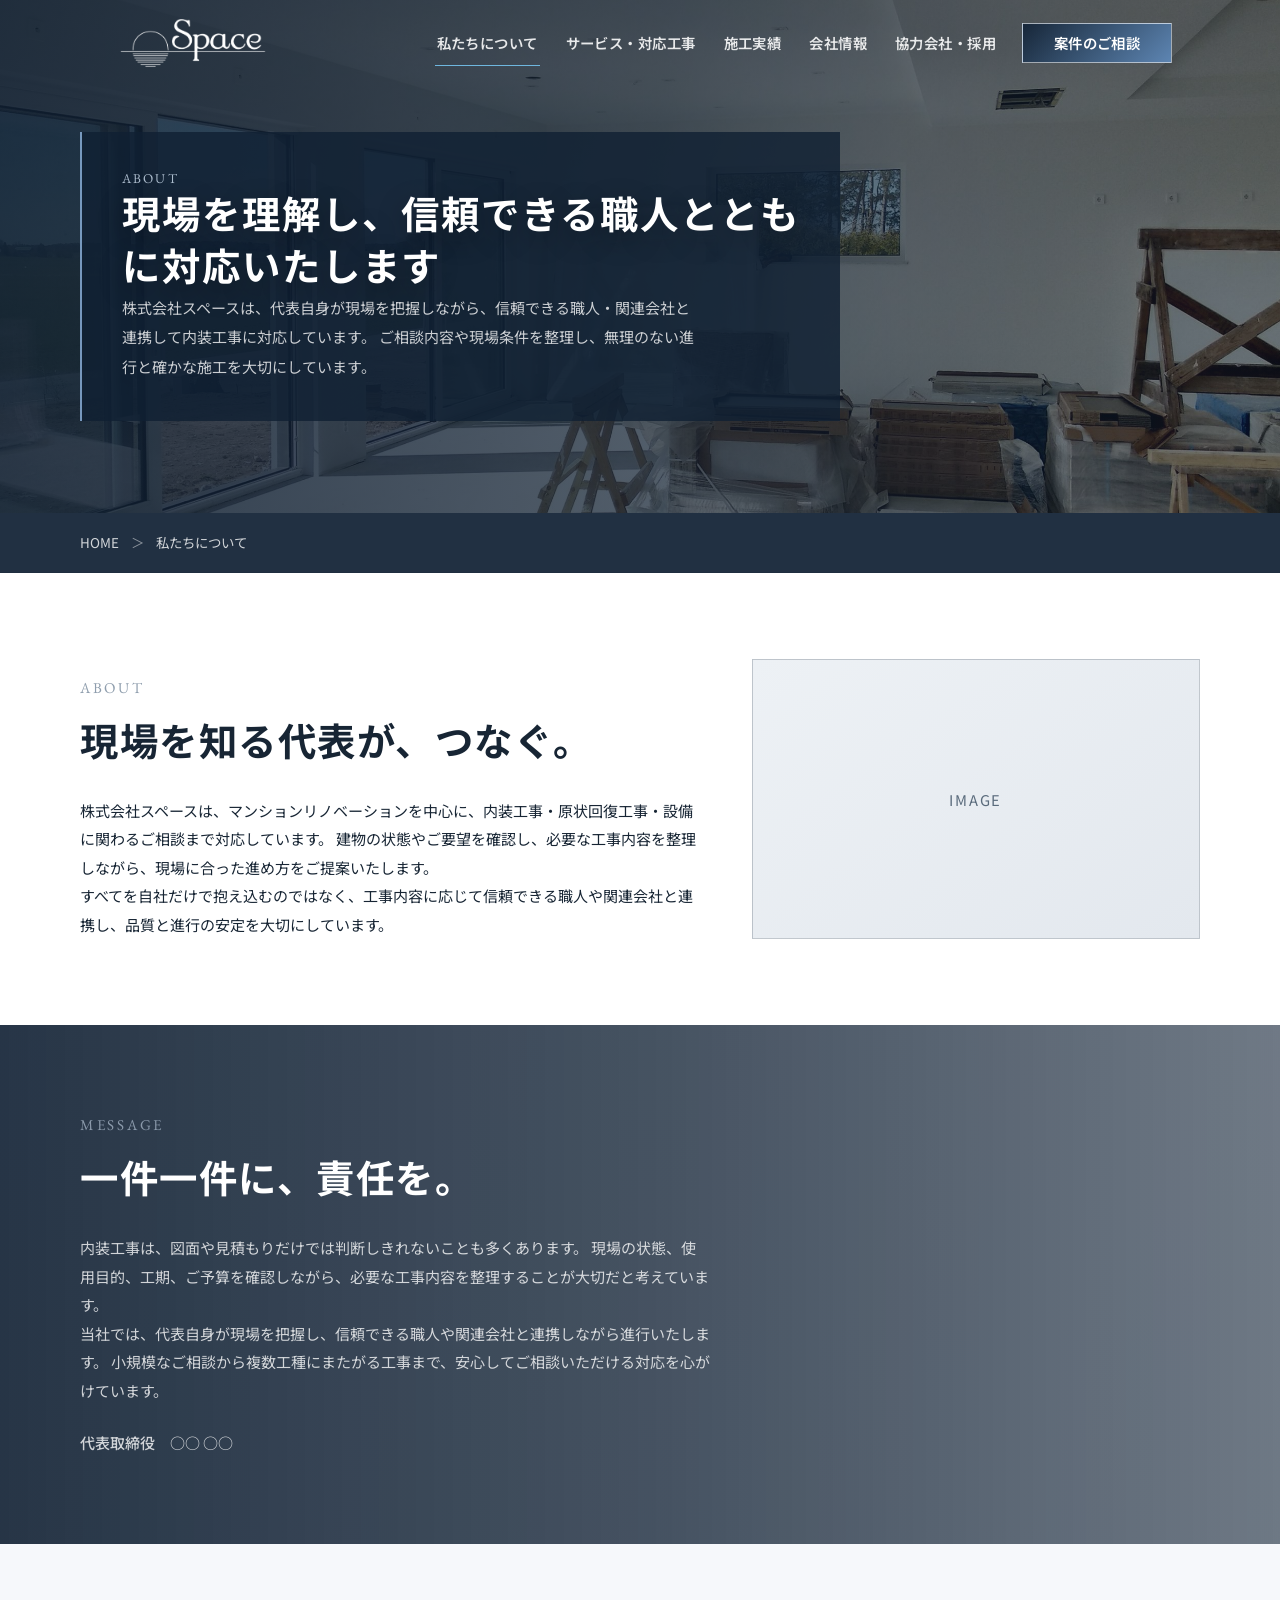
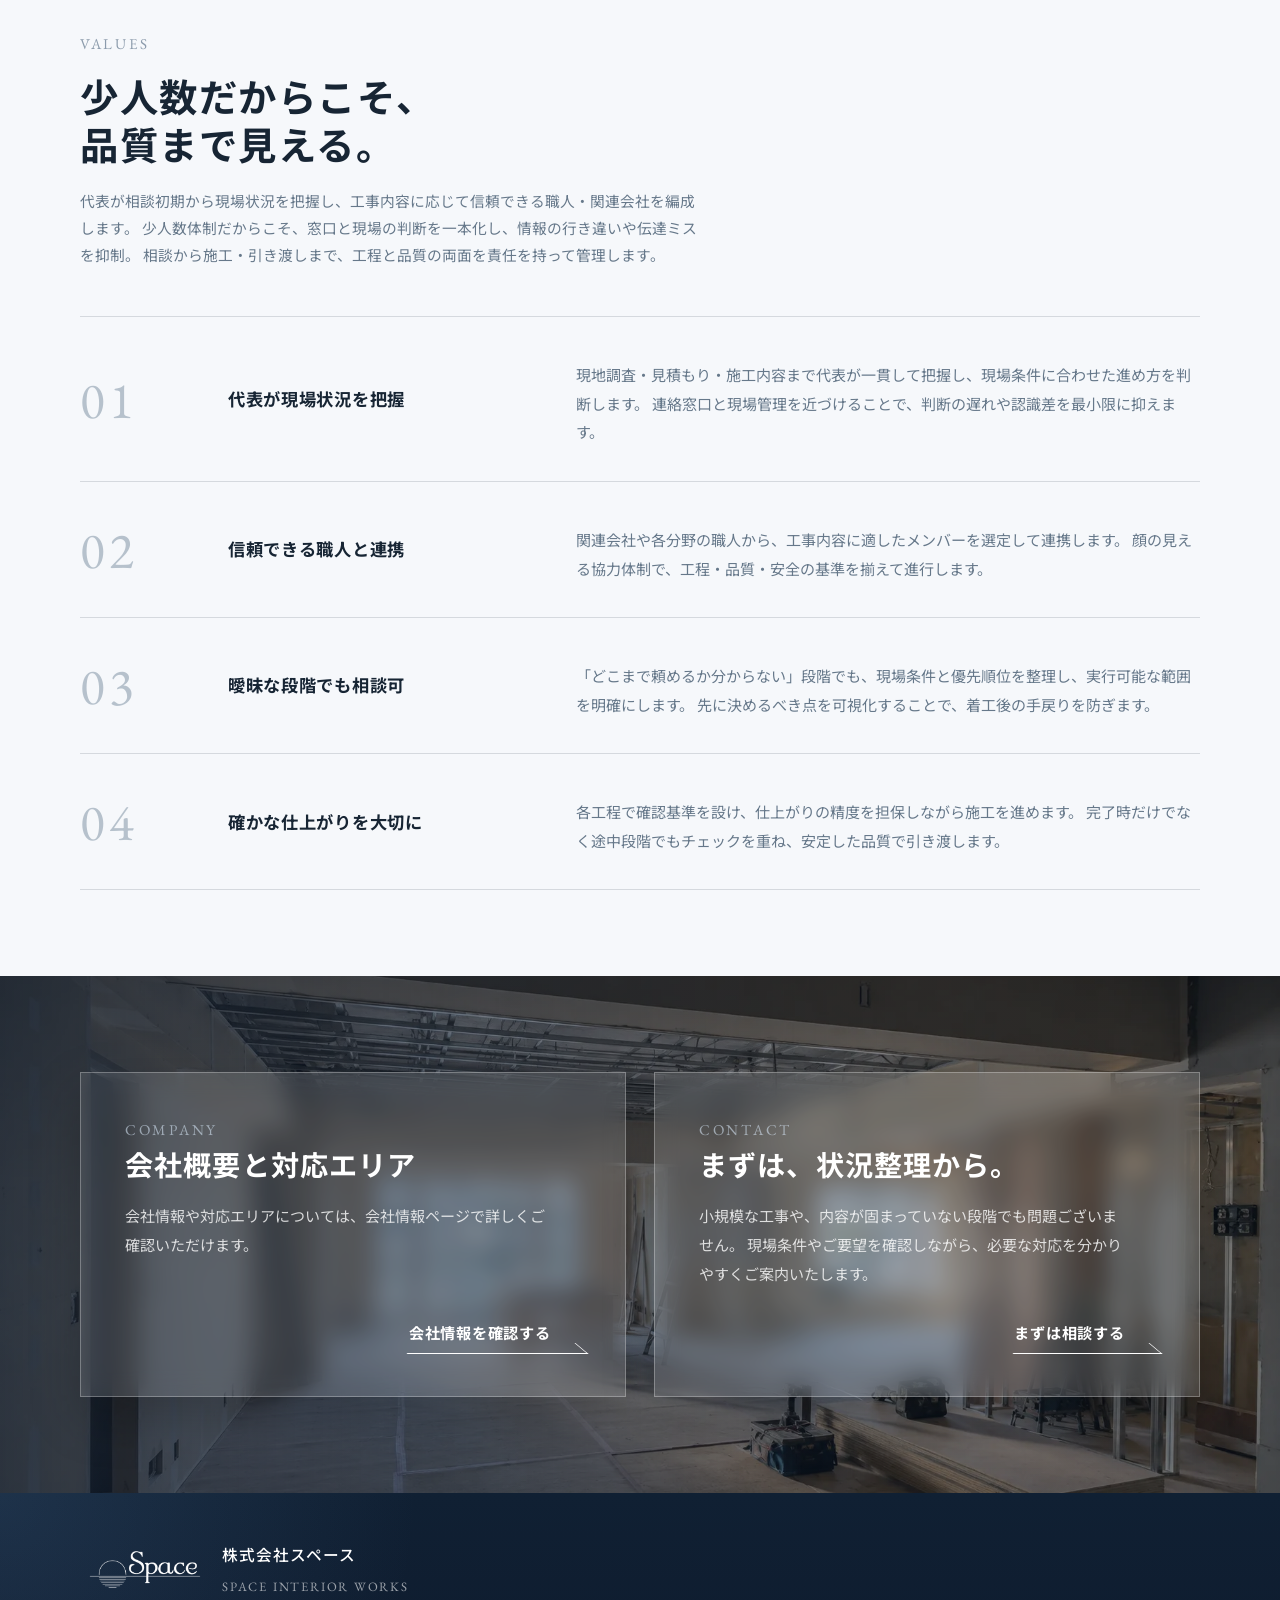
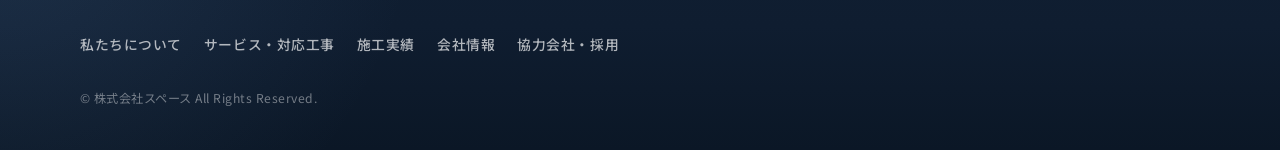
==== commit 37a35ca3: "Remove footer CTA blocks and refine footer styling" ====
--- a/about.html
+++ b/about.html
@@ -243,12 +243,6 @@
 
           <p class="footer-copy">© 株式会社スペース All Rights Reserved.</p>
         </div>
-
-        <div class="footer-cta">
-          <p>内装工事のご相談はこちら</p>
-          <a href="contact.html" class="btn btn-primary">まずは相談する</a>
-          <a href="#top" class="footer-top">PAGE TOP</a>
-        </div>
       </div>
     </footer>
 
--- a/css/layout.css
+++ b/css/layout.css
@@ -399,15 +399,15 @@
   フッター
 ========================= */
 .site-footer {
-  background: linear-gradient(180deg, #0f1d30 0%, #12243a 100%);
+  background:
+    radial-gradient(circle at top left, rgba(93, 133, 178, 0.18), transparent 32%),
+    linear-gradient(180deg, #102033 0%, #0f1d30 52%, #0b1726 100%);
   color: #ffffff;
-  padding: 56px 0 44px;
+  padding: 48px 0 40px;
 }
 
 .footer-inner {
-  display: grid;
-  grid-template-columns: 1fr 300px;
-  gap: 56px;
+  display: block;
   align-items: start;
 }
 
@@ -483,50 +483,10 @@
 }
 
 .footer-copy {
-  margin: 30px 0 0;
+  margin: 32px 0 0;
   font-size: 0.76rem;
   letter-spacing: 0.04em;
   color: rgba(255, 255, 255, 0.42);
-}
-
-.footer-cta {
-  display: flex;
-  flex-direction: column;
-  align-items: flex-start;
-  padding-top: 4px;
-}
-
-.footer-cta p {
-  margin: 0 0 16px;
-  font-size: 0.96rem;
-  font-weight: 500;
-  letter-spacing: 0.06em;
-  color: #ffffff;
-}
-
-.footer-cta .btn {
-  width: 100%;
-  max-width: 230px;
-  min-height: 48px;
-  padding: 0 22px;
-  font-size: 0.88rem;
-}
-
-.footer-top {
-  display: inline-flex;
-  margin-top: 28px;
-  font-family: var(--font-serif);
-  font-size: 0.82rem;
-  letter-spacing: 0.14em;
-  color: rgba(255, 255, 255, 0.52);
-  transition:
-    color 0.28s ease,
-    transform 0.28s ease;
-}
-
-.footer-top:hover {
-  color: #ffffff;
-  transform: translateY(-2px);
 }
 
 /* =========================
--- a/css/components.css
+++ b/css/components.css
@@ -583,12 +583,8 @@
 
 #contact.cta-final .container > p:not(.eyebrow):not(.cta-sub):not(.cta-note) {
   max-width: 82ch;
-  margin-left: 0;
-  margin-right: 0;
-}
-
-#contact.cta-final {
-  text-align: left;
+  margin-left: auto;
+  margin-right: auto;
 }
 
 #contact.cta-final .container {
@@ -596,7 +592,7 @@
 }
 
 #contact.cta-final .cta-buttons {
-  justify-content: flex-start;
+  justify-content: center;
   margin-top: 34px;
 }
 
@@ -605,7 +601,8 @@
 }
 
 #contact.cta-final .eyebrow {
-  margin-left: 0;
+  margin-left: auto;
+  margin-right: auto;
 }
 
 /* =========================
--- a/css/pages.css
+++ b/css/pages.css
@@ -2021,6 +2021,50 @@
   color: #d8e8f8;
 }
 
+
+#contact.cta-final {
+  position: relative;
+  padding: 96px 0;
+  color: #ffffff;
+  text-align: center;
+  background:
+    linear-gradient(180deg, rgba(13, 25, 42, 0.72) 0%, rgba(13, 25, 42, 0.6) 45%, rgba(13, 25, 42, 0.7) 100%),
+    linear-gradient(100deg, rgba(12, 24, 40, 0.72) 0%, rgba(12, 24, 40, 0.5) 48%, rgba(12, 24, 40, 0.42) 100%),
+    url("../images/lower-cta.webp") 54% 45% / 112% auto no-repeat;
+  overflow: hidden;
+}
+
+#contact.cta-final .container {
+  position: relative;
+  z-index: 1;
+}
+
+#contact.cta-final h2,
+#contact.cta-final p {
+  color: rgba(255, 255, 255, 0.92);
+}
+
+#contact.cta-final .eyebrow {
+  color: rgba(216, 232, 248, 0.9);
+}
+
+#contact.cta-final .eyebrow::after {
+  opacity: 0.55;
+}
+
+#contact.cta-final .cta-note {
+  color: rgba(255, 255, 255, 0.78);
+}
+
+#contact.cta-final .cta-points p {
+  background: rgba(255, 255, 255, 0.1);
+  border: 1px solid rgba(216, 232, 248, 0.3);
+  color: rgba(255, 255, 255, 0.9);
+}
+
+#contact.cta-final .cta-points p::before {
+  background: linear-gradient(135deg, #d8e8f8, #5d85b2);
+}
 /* ========================================
   WORKS PAGE：線レイアウト
 ======================================== */
